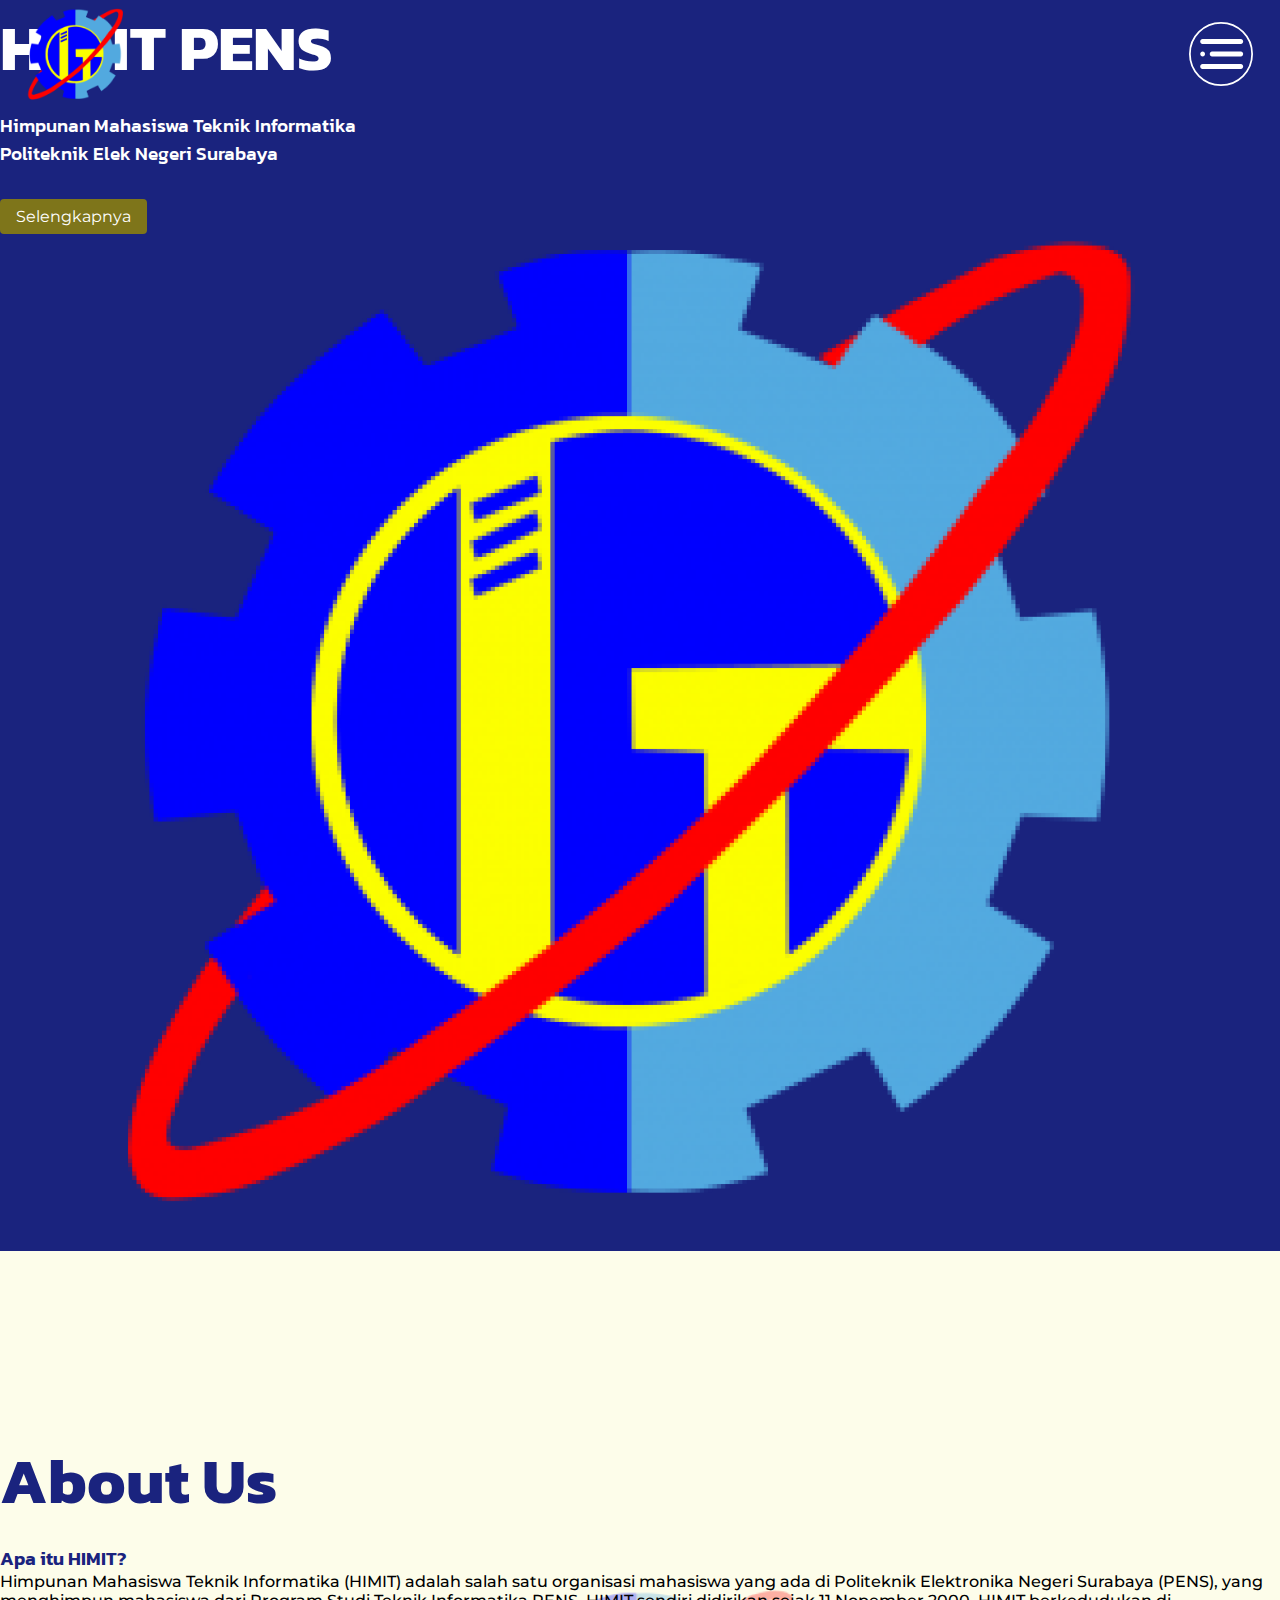
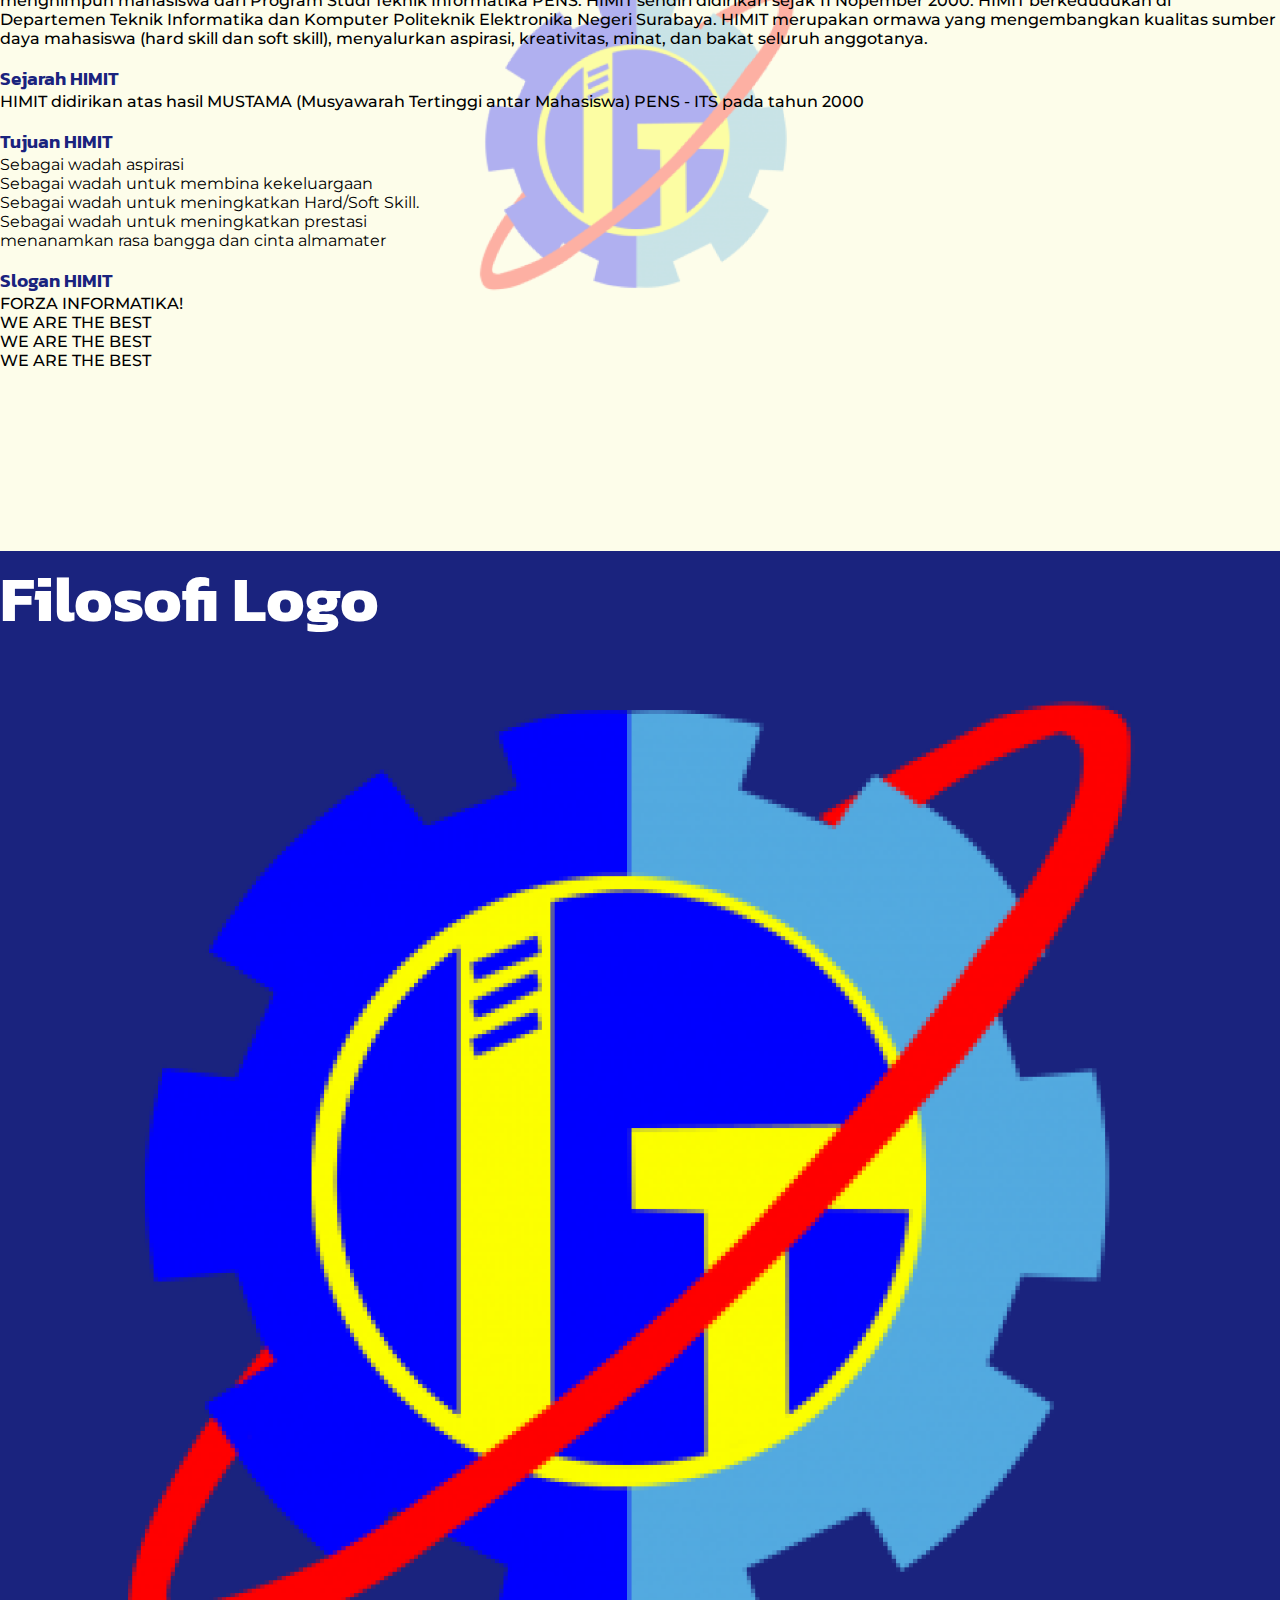
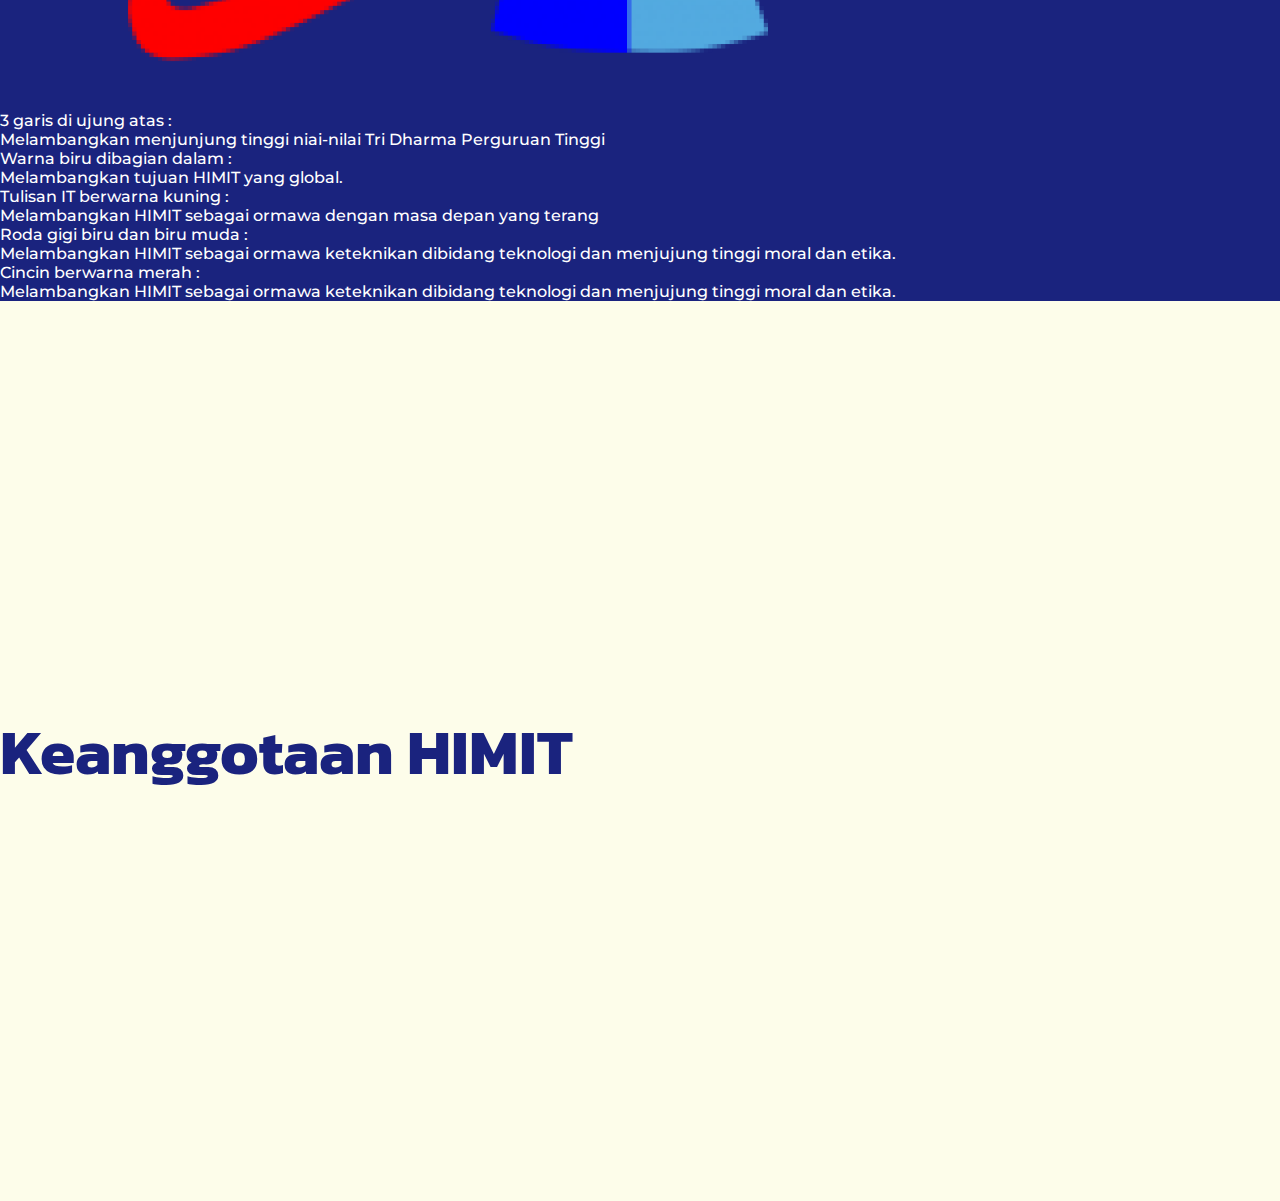
==== about.html @ 71589176 "Add About Page" ====
<!DOCTYPE html>
<html lang="en">
  <head>
    <meta charset="UTF-8" />
    <meta http-equiv="X-UA-Compatible" content="IE=edge" />
    <meta name="viewport" content="width=device-width, initial-scale=1.0" />
    <link
      href="https://cdn.jsdelivr.net/npm/bootstrap@5.1.3/dist/css/bootstrap.min.css"
      rel="stylesheet"
      integrity="sha384-1BmE4kWBq78iYhFldvKuhfTAU6auU8tT94WrHftjDbrCEXSU1oBoqyl2QvZ6jIW3"
      crossorigin="anonymous"
    />
    <link rel="stylesheet" href="./about.css" />
    <link rel="stylesheet" href="./navbar.css" />
    <!--Font-->
    <link rel="preconnect" href="https://fonts.googleapis.com" />
    <link rel="preconnect" href="https://fonts.gstatic.com" crossorigin />
    <link
      href="https://fonts.googleapis.com/css2?family=Kanit:wght@600;700&family=Montserrat:wght@400;700&display=swap"
      rel="stylesheet"
    />
    <title>Himit Web</title>
  </head>

  <body>
    <header>
      <img src="./assets/logohimit.png" alt="logo" />
      <button>
        <svg
          viewBox="0 0 473 473"
          fill="none"
          xmlns="http://www.w3.org/2000/svg"
        >
          <path
            d="M100.611 254.5C110.337 254.5 118.222 246.217 118.222 236C118.222 225.783 110.337 217.5 100.611 217.5C90.8848 217.5 83 225.783 83 236C83 246.217 90.8848 254.5 100.611 254.5Z"
            fill="white"
          />
          <path
            d="M383.446 217.5H170C160.857 217.5 153.445 225.286 153.445 234.89V237.11C153.445 246.714 160.857 254.5 170 254.5H383.446C392.589 254.5 400.001 246.714 400.001 237.11V234.89C400.001 225.286 392.589 217.5 383.446 217.5Z"
            fill="white"
          />
          <path
            d="M383.446 310H99.5544C90.4117 310 83 317.786 83 327.39V329.61C83 339.214 90.4117 347 99.5544 347H383.446C392.588 347 400 339.214 400 329.61V327.39C400 317.786 392.588 310 383.446 310Z"
            fill="white"
          />
          <path
            d="M383.446 125H99.5544C90.4117 125 83 132.786 83 142.39V144.61C83 154.214 90.4117 162 99.5544 162H383.446C392.588 162 400 154.214 400 144.61V142.39C400 132.786 392.588 125 383.446 125Z"
            fill="white"
          />
          <circle
            cx="236.5"
            cy="236.5"
            r="230"
            stroke="white"
            stroke-width="13"
          />
        </svg>
      </button>
    </header>

    <!-- Section 1 -->
    <div id="sec1" class="section">
      <div class="container">
        <div class="row">
          <div class="col-8">
            <h1>HIMIT PENS</h1>
            <h3>
              Himpunan Mahasiswa Teknik Informatika <br />Politeknik Elek Negeri
              Surabaya
            </h3>
            <button>Selengkapnya</button>
          </div>
          <div class="col-4">
            <img src="./assets/logohimit.png" alt="logo" />
          </div>
        </div>
      </div>
    </div>
    <!-- End Section 1  -->

    <!-- Section 2 -->
    <div id="sec2" class="section">
      <div class="container">
        <div class="row">
          <h1 class="text-center blue">About Us</h1>
        </div>
        <div class="row">
          <div class="col-8">
            <h3 class="blue">Apa itu HIMIT?</h3>
            <p>
              Himpunan Mahasiswa Teknik Informatika (HIMIT) adalah salah satu
              organisasi mahasiswa yang ada di Politeknik Elektronika Negeri
              Surabaya (PENS), yang menghimpun mahasiswa dari Program Studi
              Teknik Informatika PENS. HIMIT sendiri didirikan sejak 11 Nopember
              2000. HIMIT berkedudukan di Departemen Teknik Informatika dan
              Komputer Politeknik Elektronika Negeri Surabaya. HIMIT merupakan
              ormawa yang mengembangkan kualitas sumber daya mahasiswa (hard
              skill dan soft skill), menyalurkan aspirasi, kreativitas, minat,
              dan bakat seluruh anggotanya.
            </p>
          </div>
          <div class="col-4">
            <h3 class="blue">Sejarah HIMIT</h3>
            <p>
              HIMIT didirikan atas hasil MUSTAMA (Musyawarah Tertinggi antar
              Mahasiswa) PENS - ITS pada tahun 2000
            </p>
          </div>
        </div>
        <div class="row">
          <div class="col-8">
            <h3 class="blue">Tujuan HIMIT</h3>
            <ol>
              <li>Sebagai wadah aspirasi</li>
              <li>Sebagai wadah untuk membina kekeluargaan</li>
              <li>Sebagai wadah untuk meningkatkan Hard/Soft Skill.</li>
              <li>Sebagai wadah untuk meningkatkan prestasi</li>
              <li>menanamkan rasa bangga dan cinta almamater</li>
            </ol>
          </div>
          <div class="col-4">
            <h3 class="blue">Slogan HIMIT</h3>
            <p>
              FORZA INFORMATIKA!<br />WE ARE THE BEST<br />WE ARE THE BEST<br />WE
              ARE THE BEST
            </p>
          </div>
        </div>
      </div>
      <img src="./assets/logohimit.png" alt="logo" class="bg-logo" />
    </div>
    <!-- End Section 2  -->

    <!-- Section 3 -->
    <div id="sec3" class="section">
      <div class="container">
        <div class="row">
          <h1 class="text-center">Filosofi Logo</h1>
        </div>
        <div class="row">
          <div class="col-5">
            <img src="./assets/logohimit.png" alt="logo"  />

          </div>
          <div class="col-7">
            <p>
              3 garis di ujung atas : 
              <br>Melambangkan menjunjung tinggi niai-nilai Tri Dharma Perguruan Tinggi
            </p>
            <p>
              Warna biru dibagian dalam : 
              <br> Melambangkan tujuan HIMIT yang global. 
            </p>
            <p>
              Tulisan IT berwarna kuning :
              <br>Melambangkan HIMIT sebagai ormawa dengan masa depan yang terang
            </p>
            <p>
              Roda gigi biru dan biru muda :
              <br>Melambangkan HIMIT sebagai ormawa keteknikan dibidang teknologi dan menjujung 
              tinggi moral dan etika.
            </p>
            <p>
              Cincin berwarna merah :
              <br>Melambangkan HIMIT sebagai ormawa keteknikan dibidang teknologi dan menjujung tinggi 
              moral dan etika.
            </p>
          </div>
        </div>
      </div>
    </div>

    <!-- End Section 3  -->

    <!-- Section 4 -->
    <div id="sec4" class="section">
      <div class="container">
        <div class="row">
          <h1 class="text-center blue">Keanggotaan HIMIT</h1>
        </div>
        <!-- <div class="row">
            <img src="./assets/logohimit.png" alt="logo"  />

        </div> -->
    </div>

    <!-- Bootstrap JavaScript Bundle with Popper -->
    <script
      src="https://cdn.jsdelivr.net/npm/bootstrap@5.1.3/dist/js/bootstrap.bundle.min.js"
      integrity="sha384-ka7Sk0Gln4gmtz2MlQnikT1wXgYsOg+OMhuP+IlRH9sENBO0LRn5q+8nbTov4+1p"
      crossorigin="anonymous"
    ></script>
  </body>
</html>
---- about.css ----
/* Global Style */

.section {
  min-height: 100vh;
  width: 100vw;
  display: flex;
  position: relative;
}

h1 {
  font-weight: 700;
  font-size: 4rem;
  font-family: "Kanit";
}

h3 {
  line-height: unset;
  font-weight: 600;
  font-family: "Kanit";
}

p {
  font-weight: 500;
}

.blue {
  color: #1a237e;
}

/* Section 1 Style */

#sec1 {
  background-color: #1a237e;
  align-items: center;
  color: white;
}

#sec1 img {
  width: 100%;
}

#sec1 button {
  background-color: #7e751a;
  padding: 0.5rem 1rem;
  border-radius: 0.25rem;
}

#sec1 h3 {
  margin: 1rem 0 2rem;
  font-weight: 500;
}

/* Section 2 Style */
#sec2 {
  align-items: center;
}

#sec2 .bg-logo {
  position: absolute;
  z-index: -10;
  top: 55%;
  left: 50%;
  width: 25rem;
  opacity: 30%;
  transform: translate(-50%, -50%);
}

#sec2 h3 {
  margin-top: 1rem;
}

/* Section 3 style */
#sec3 {
  background-color: #1a237e;
  color: white;
  align-items: center;
}
#sec3 img {
  width: 100%;
}

#sec3 h1 {
  margin-bottom: 3rem;
}

/* Section 4 color */
#sec4 {
  align-items: center;
}
---- navbar.css ----
* {
  margin: 0;
  padding: 0;
  box-sizing: border-box;
}

body {
  position: relative;
  width: 100%;
  font-family: "Montserrat";
  color: #000000;
  background-color: #fdfdea;
}

header {
  display: flex;
  justify-content: space-between;
  position: fixed;
  width: 100%;
  top: 0;
  left: 0;
  padding: 0.5em 1.7em 0.5em 1em;
  align-items: center;
  z-index: 10;
}

header img {
  height: 6rem;
  width: auto;
}

header button {
  background-color: transparent;
  border: none;
  outline: none;
}

header button svg {
  height: 4rem;
  width: auto;
  position: relative;
}

button {
  all: unset;
}
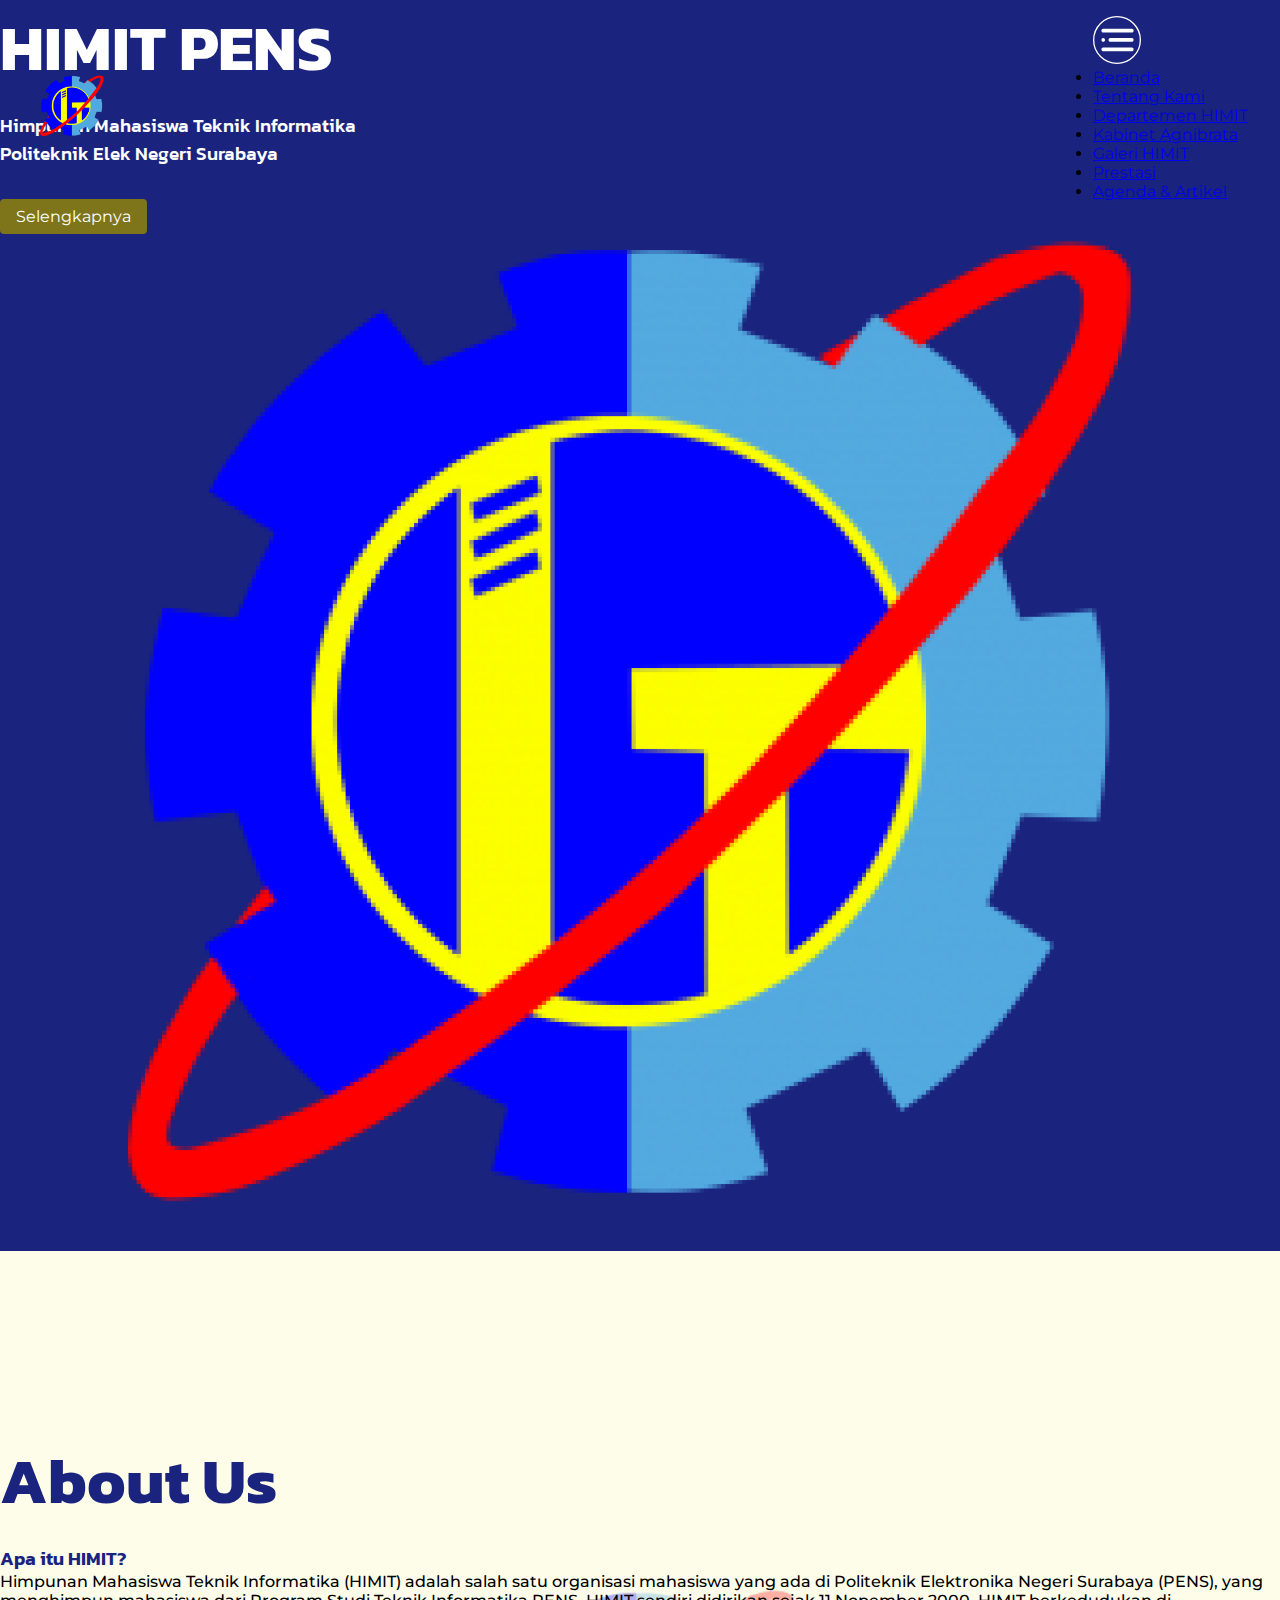
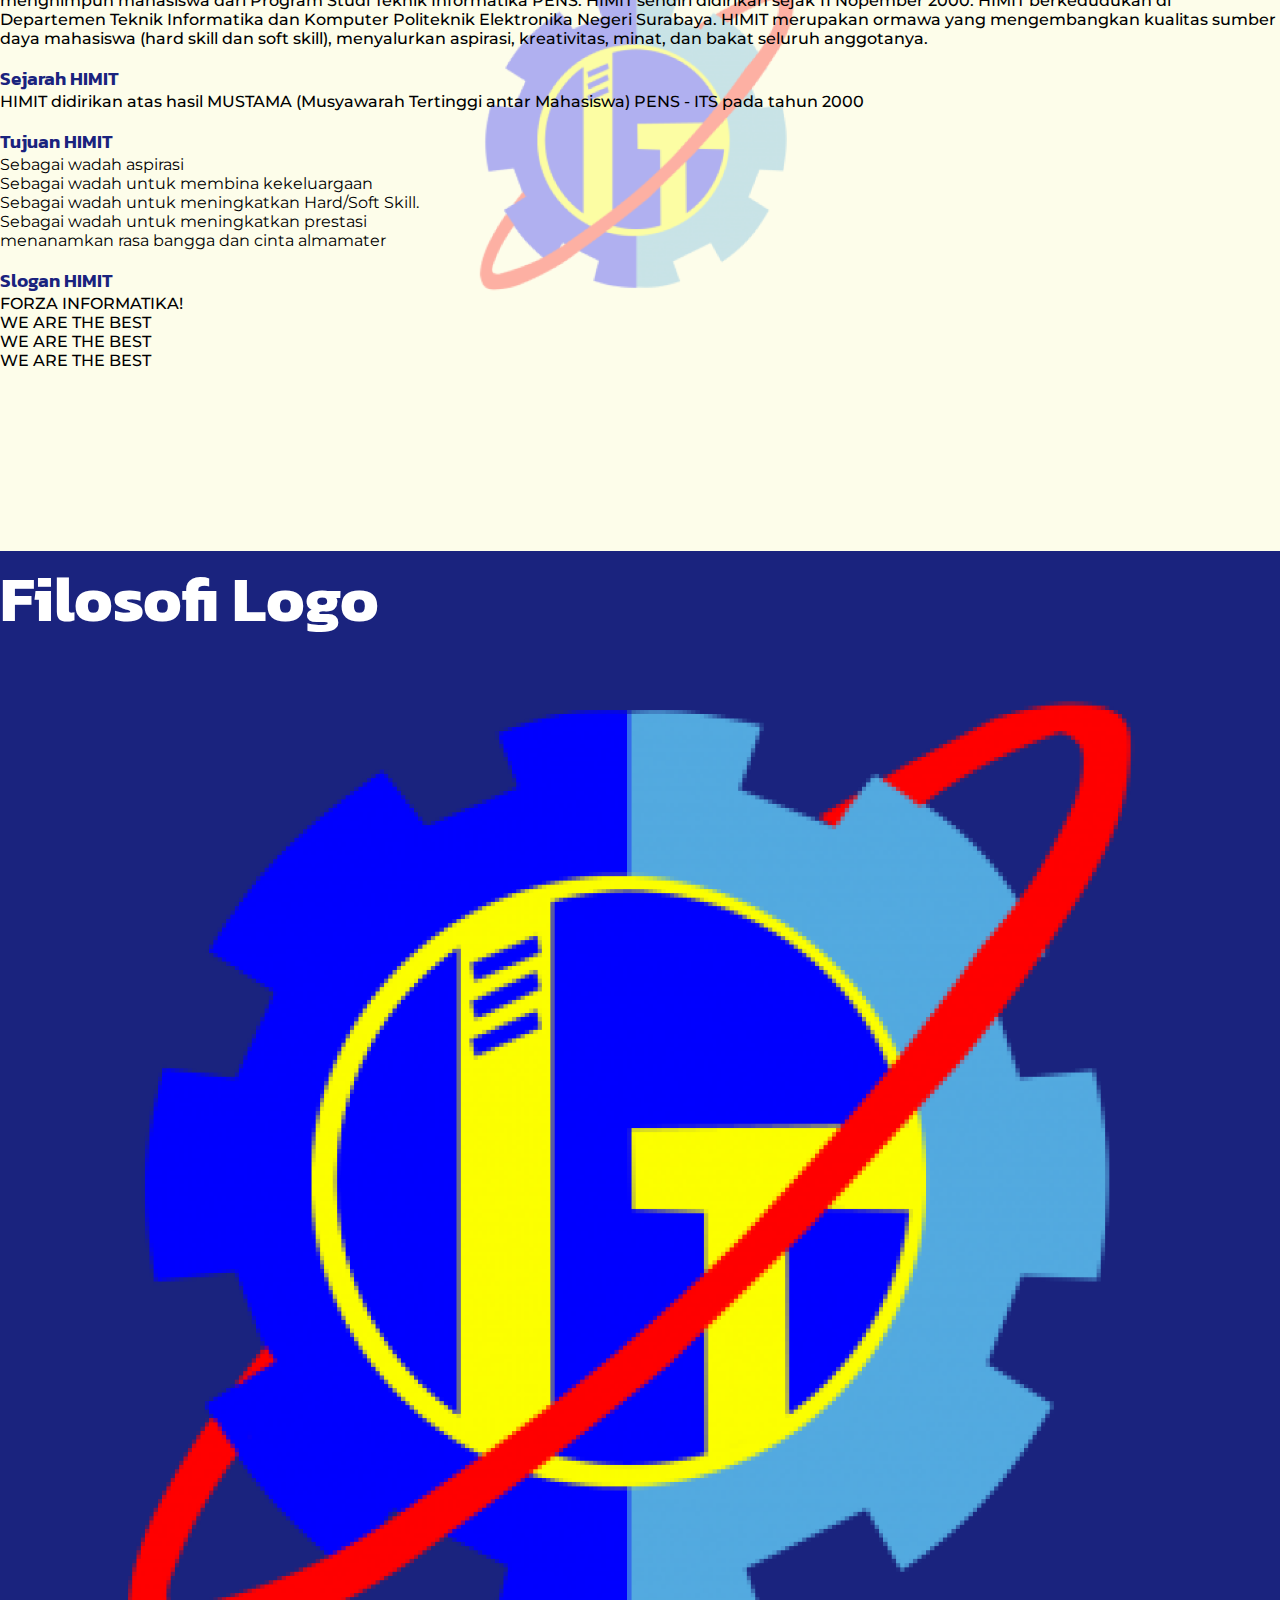
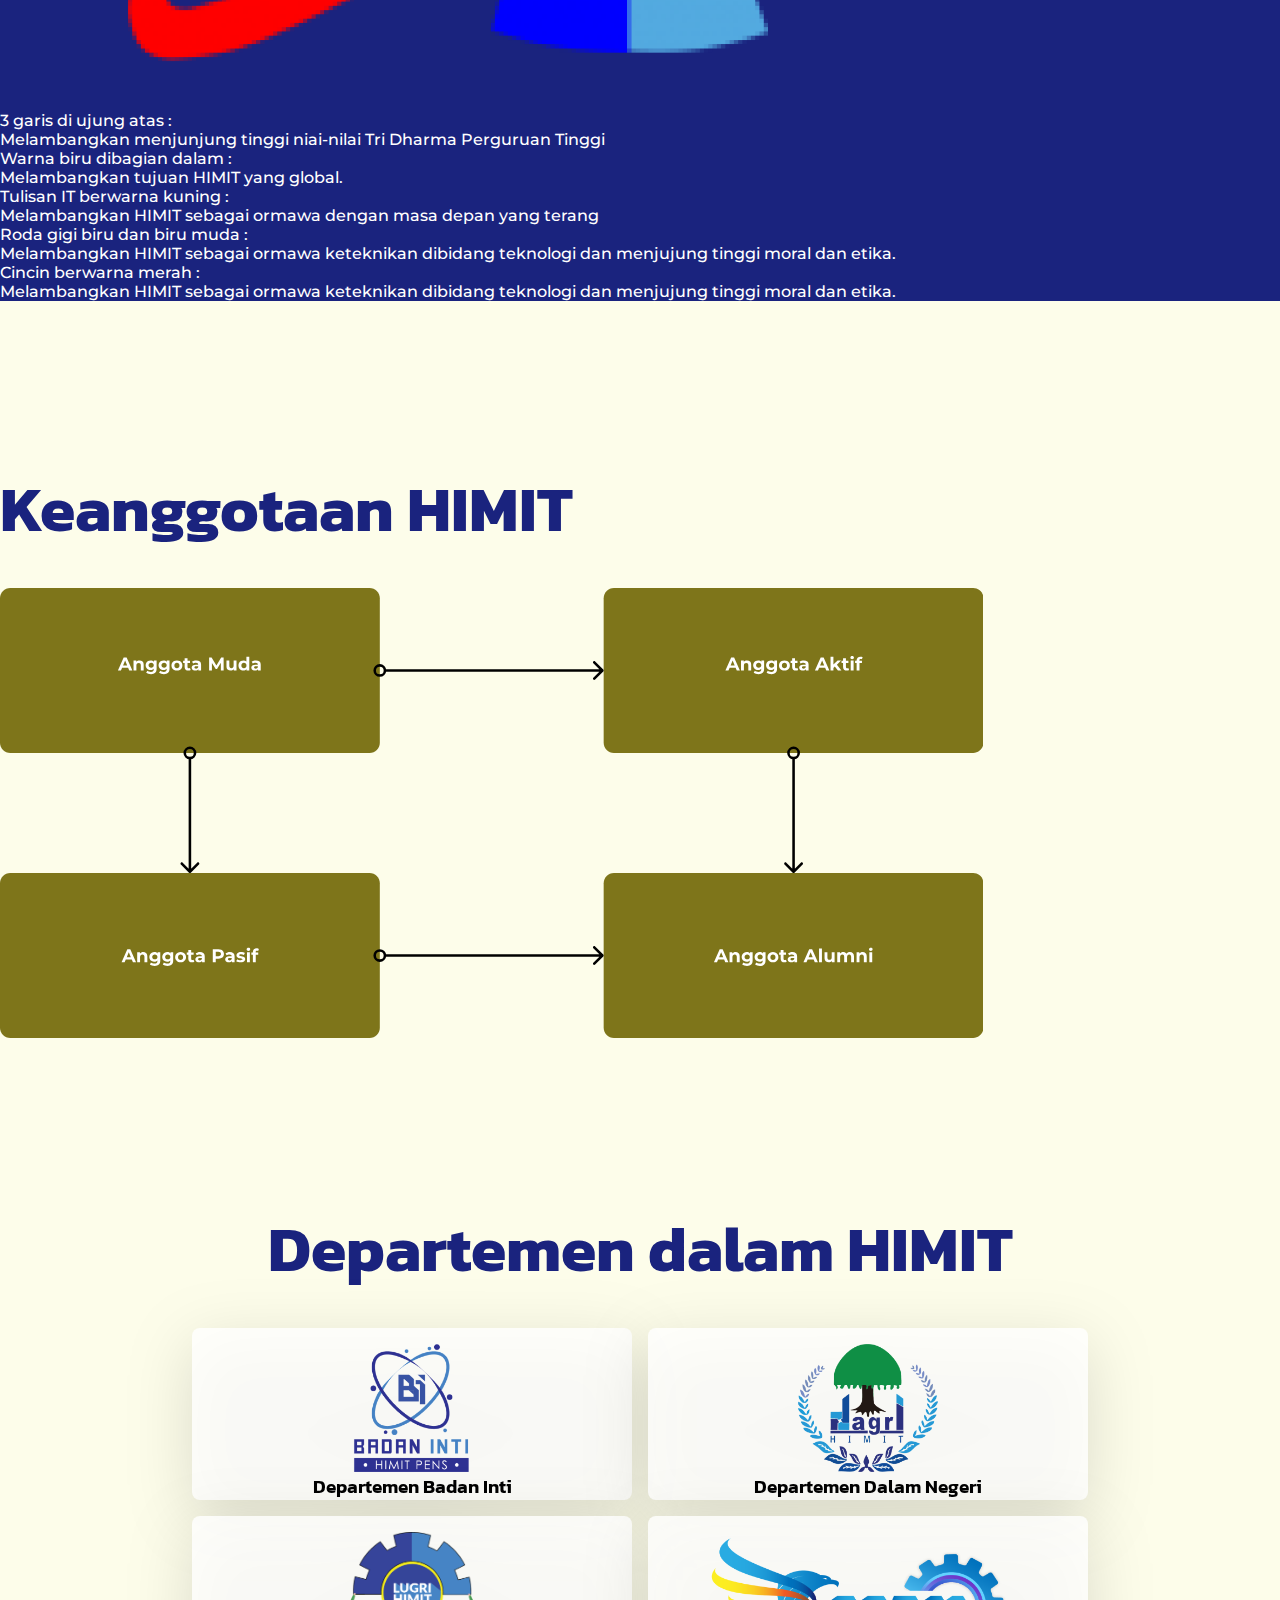
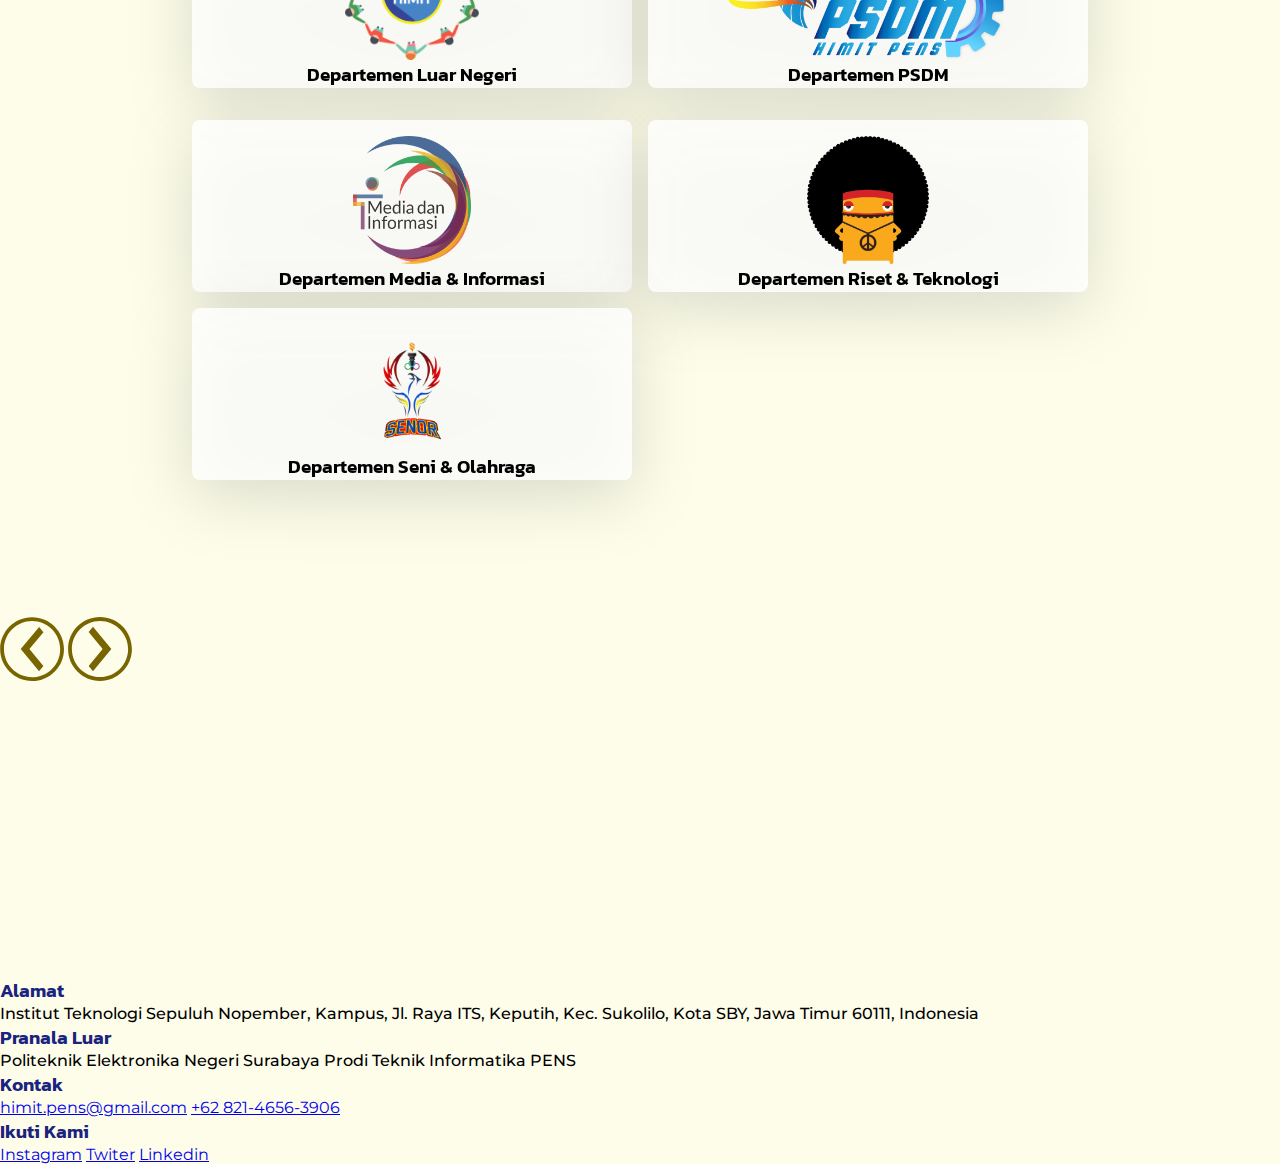
==== commit 42a8d15a: "Update Nav and Footer" ====
--- a/about.html
+++ b/about.html
@@ -1,194 +1,349 @@
 <!DOCTYPE html>
 <html lang="en">
-  <head>
-    <meta charset="UTF-8" />
-    <meta http-equiv="X-UA-Compatible" content="IE=edge" />
-    <meta name="viewport" content="width=device-width, initial-scale=1.0" />
-    <link
-      href="https://cdn.jsdelivr.net/npm/bootstrap@5.1.3/dist/css/bootstrap.min.css"
-      rel="stylesheet"
-      integrity="sha384-1BmE4kWBq78iYhFldvKuhfTAU6auU8tT94WrHftjDbrCEXSU1oBoqyl2QvZ6jIW3"
-      crossorigin="anonymous"
-    />
-    <link rel="stylesheet" href="./about.css" />
-    <link rel="stylesheet" href="./navbar.css" />
-    <!--Font-->
-    <link rel="preconnect" href="https://fonts.googleapis.com" />
-    <link rel="preconnect" href="https://fonts.gstatic.com" crossorigin />
-    <link
-      href="https://fonts.googleapis.com/css2?family=Kanit:wght@600;700&family=Montserrat:wght@400;700&display=swap"
-      rel="stylesheet"
-    />
-    <title>Himit Web</title>
-  </head>
-
-  <body>
-    <header>
+
+<head>
+  <meta charset="UTF-8" />
+  <meta http-equiv="X-UA-Compatible" content="IE=edge" />
+  <meta name="viewport" content="width=device-width, initial-scale=1.0" />
+  <link href="https://cdn.jsdelivr.net/npm/bootstrap@5.1.3/dist/css/bootstrap.min.css" rel="stylesheet"
+    integrity="sha384-1BmE4kWBq78iYhFldvKuhfTAU6auU8tT94WrHftjDbrCEXSU1oBoqyl2QvZ6jIW3" crossorigin="anonymous" />
+  <link rel="stylesheet" href="./about.css" />
+  <link rel="stylesheet" href="./navbar.css" />
+  <!--Font-->
+  <link rel="preconnect" href="https://fonts.googleapis.com" />
+  <link rel="preconnect" href="https://fonts.gstatic.com" crossorigin />
+  <link href="https://fonts.googleapis.com/css2?family=Kanit:wght@600;700&family=Montserrat:wght@400;700&display=swap"
+    rel="stylesheet" />
+  <title>Himit Web</title>
+</head>
+
+<body>
+  <header>
+    <a href="./index.html">
       <img src="./assets/logohimit.png" alt="logo" />
-      <button>
-        <svg
-          viewBox="0 0 473 473"
-          fill="none"
-          xmlns="http://www.w3.org/2000/svg"
-        >
+    </a>
+    <div class="dropdown">
+      <button type="button" id="dropdownMenuButton1" data-bs-toggle="dropdown" aria-expanded="false">
+        <svg viewBox="0 0 473 473" fill="none" xmlns="http://www.w3.org/2000/svg">
           <path
             d="M100.611 254.5C110.337 254.5 118.222 246.217 118.222 236C118.222 225.783 110.337 217.5 100.611 217.5C90.8848 217.5 83 225.783 83 236C83 246.217 90.8848 254.5 100.611 254.5Z"
-            fill="white"
-          />
+            fill="white" />
           <path
             d="M383.446 217.5H170C160.857 217.5 153.445 225.286 153.445 234.89V237.11C153.445 246.714 160.857 254.5 170 254.5H383.446C392.589 254.5 400.001 246.714 400.001 237.11V234.89C400.001 225.286 392.589 217.5 383.446 217.5Z"
-            fill="white"
-          />
+            fill="white" />
           <path
             d="M383.446 310H99.5544C90.4117 310 83 317.786 83 327.39V329.61C83 339.214 90.4117 347 99.5544 347H383.446C392.588 347 400 339.214 400 329.61V327.39C400 317.786 392.588 310 383.446 310Z"
-            fill="white"
-          />
+            fill="white" />
           <path
             d="M383.446 125H99.5544C90.4117 125 83 132.786 83 142.39V144.61C83 154.214 90.4117 162 99.5544 162H383.446C392.588 162 400 154.214 400 144.61V142.39C400 132.786 392.588 125 383.446 125Z"
-            fill="white"
-          />
-          <circle
-            cx="236.5"
-            cy="236.5"
-            r="230"
-            stroke="white"
-            stroke-width="13"
-          />
+            fill="white" />
+          <circle cx="236.5" cy="236.5" r="230" stroke="white" stroke-width="13" />
         </svg>
       </button>
-    </header>
-
-    <!-- Section 1 -->
-    <div id="sec1" class="section">
-      <div class="container">
+      <ul class="dropdown-menu" aria-labelledby="dropdownMenuButton1">
+        <li><a class="dropdown-item" href="./index.html">Beranda</a></li>
+        <li><a class="dropdown-item" href="./about.html">Tentang Kami</a></li>
+        <li><a class="dropdown-item" href="#">Departemen HIMIT</a></li>
+        <li><a class="dropdown-item" href="#">Kabinet Agnibrata</a></li>
+        <li><a class="dropdown-item" href="#">Galeri HIMIT</a></li>
+        <li><a class="dropdown-item" href="#">Prestasi</a></li>
+        <li><a class="dropdown-item" href="#">Agenda & Artikel</a></li>
+      </ul>
+    </div>
+  </header>
+
+  <!-- Section 1 -->
+  <div id="sec1" class="section">
+    <div class="container">
+      <div class="row">
+        <div class="col-8">
+          <h1>HIMIT PENS</h1>
+          <h3>
+            Himpunan Mahasiswa Teknik Informatika <br />Politeknik Elek Negeri
+            Surabaya
+          </h3>
+          <button>Selengkapnya</button>
+        </div>
+        <div class="col-4">
+          <img src="./assets/logohimit.png" alt="logo" />
+        </div>
+      </div>
+    </div>
+  </div>
+  <!-- End Section 1  -->
+
+  <!-- Section 2 -->
+  <div id="sec2" class="section">
+    <div class="container">
+      <div class="row">
+        <h1 class="text-center blue">About Us</h1>
+      </div>
+      <div class="row">
+        <div class="col-8">
+          <h3 class="blue">Apa itu HIMIT?</h3>
+          <p>
+            Himpunan Mahasiswa Teknik Informatika (HIMIT) adalah salah satu
+            organisasi mahasiswa yang ada di Politeknik Elektronika Negeri
+            Surabaya (PENS), yang menghimpun mahasiswa dari Program Studi
+            Teknik Informatika PENS. HIMIT sendiri didirikan sejak 11 Nopember
+            2000. HIMIT berkedudukan di Departemen Teknik Informatika dan
+            Komputer Politeknik Elektronika Negeri Surabaya. HIMIT merupakan
+            ormawa yang mengembangkan kualitas sumber daya mahasiswa (hard
+            skill dan soft skill), menyalurkan aspirasi, kreativitas, minat,
+            dan bakat seluruh anggotanya.
+          </p>
+        </div>
+        <div class="col-4">
+          <h3 class="blue">Sejarah HIMIT</h3>
+          <p>
+            HIMIT didirikan atas hasil MUSTAMA (Musyawarah Tertinggi antar
+            Mahasiswa) PENS - ITS pada tahun 2000
+          </p>
+        </div>
+      </div>
+      <div class="row">
+        <div class="col-8">
+          <h3 class="blue">Tujuan HIMIT</h3>
+          <ol>
+            <li>Sebagai wadah aspirasi</li>
+            <li>Sebagai wadah untuk membina kekeluargaan</li>
+            <li>Sebagai wadah untuk meningkatkan Hard/Soft Skill.</li>
+            <li>Sebagai wadah untuk meningkatkan prestasi</li>
+            <li>menanamkan rasa bangga dan cinta almamater</li>
+          </ol>
+        </div>
+        <div class="col-4">
+          <h3 class="blue">Slogan HIMIT</h3>
+          <p>
+            FORZA INFORMATIKA!<br />WE ARE THE BEST<br />WE ARE THE BEST<br />WE
+            ARE THE BEST
+          </p>
+        </div>
+      </div>
+    </div>
+    <img src="./assets/logohimit.png" alt="logo" class="bg-logo" />
+  </div>
+  <!-- End Section 2  -->
+
+  <!-- Section 3 -->
+  <div id="sec3" class="section">
+    <div class="container">
+      <div class="row">
+        <h1 class="text-center">Filosofi Logo</h1>
+      </div>
+      <div class="row">
+        <div class="col-5">
+          <img src="./assets/logohimit.png" alt="logo" />
+
+        </div>
+        <div class="col-7">
+          <p>
+            3 garis di ujung atas :
+            <br>Melambangkan menjunjung tinggi niai-nilai Tri Dharma Perguruan Tinggi
+          </p>
+          <p>
+            Warna biru dibagian dalam :
+            <br> Melambangkan tujuan HIMIT yang global.
+          </p>
+          <p>
+            Tulisan IT berwarna kuning :
+            <br>Melambangkan HIMIT sebagai ormawa dengan masa depan yang terang
+          </p>
+          <p>
+            Roda gigi biru dan biru muda :
+            <br>Melambangkan HIMIT sebagai ormawa keteknikan dibidang teknologi dan menjujung
+            tinggi moral dan etika.
+          </p>
+          <p>
+            Cincin berwarna merah :
+            <br>Melambangkan HIMIT sebagai ormawa keteknikan dibidang teknologi dan menjujung tinggi
+            moral dan etika.
+          </p>
+        </div>
+      </div>
+    </div>
+  </div>
+
+  <!-- End Section 3  -->
+
+  <!-- Section 4 -->
+  <div id="sec4" class="section">
+    <div class="container">
+      <div class="row">
+        <h1 class="text-center blue">Keanggotaan HIMIT</h1>
+      </div>
+      <div class="row">
+        <svg viewBox="0 0 3840 1757" fill="none" xmlns="http://www.w3.org/2000/svg">
+          <path
+            d="M0 40C0 17.9086 17.9086 0 40 0H1443C1465.09 0 1483 17.9086 1483 40V604C1483 626.091 1465.09 644 1443 644H40C17.9086 644 0 626.091 0 604V40Z"
+            fill="#7E751A" />
+          <path
+            d="M2357 40C2357 17.9086 2374.91 0 2397 0H3800C3822.09 0 3840 17.9086 3840 40V604C3840 626.091 3822.09 644 3800 644H2397C2374.91 644 2357 626.091 2357 604V40Z"
+            fill="#7E751A" />
+          <path
+            d="M2357 1153C2357 1130.91 2374.91 1113 2397 1113H3800C3822.09 1113 3840 1130.91 3840 1153V1717C3840 1739.09 3822.09 1757 3800 1757H2397C2374.91 1757 2357 1739.09 2357 1717V1153Z"
+            fill="#7E751A" />
+          <path
+            d="M0 1153C0 1130.91 17.9086 1113 40 1113H1443C1465.09 1113 1483 1130.91 1483 1153V1717C1483 1739.09 1465.09 1757 1443 1757H40C17.9086 1757 0 1739.09 0 1717V1153Z"
+            fill="#7E751A" />
+          <path
+            d="M500.199 311.2H476.799L472.335 322H460.383L482.847 271.6H494.367L516.903 322H504.663L500.199 311.2ZM496.527 302.344L488.535 283.048L480.543 302.344H496.527ZM544.884 282.688C549.684 282.688 553.548 284.128 556.476 287.008C559.452 289.888 560.94 294.16 560.94 299.824V322H549.708V301.552C549.708 298.48 549.036 296.2 547.692 294.712C546.348 293.176 544.404 292.408 541.86 292.408C539.028 292.408 536.772 293.296 535.092 295.072C533.412 296.8 532.572 299.392 532.572 302.848V322H521.34V283.264H532.068V287.8C533.556 286.168 535.404 284.92 537.612 284.056C539.82 283.144 542.244 282.688 544.884 282.688ZM611.503 283.264V315.52C611.503 322.624 609.655 327.904 605.959 331.36C602.263 334.816 596.863 336.544 589.759 336.544C586.015 336.544 582.463 336.088 579.103 335.176C575.743 334.264 572.959 332.944 570.751 331.216L575.215 323.152C576.847 324.496 578.911 325.552 581.407 326.32C583.903 327.136 586.399 327.544 588.895 327.544C592.783 327.544 595.639 326.656 597.463 324.88C599.335 323.152 600.271 320.512 600.271 316.96V315.304C597.343 318.52 593.263 320.128 588.031 320.128C584.479 320.128 581.215 319.36 578.239 317.824C575.311 316.24 572.983 314.032 571.255 311.2C569.527 308.368 568.663 305.104 568.663 301.408C568.663 297.712 569.527 294.448 571.255 291.616C572.983 288.784 575.311 286.6 578.239 285.064C581.215 283.48 584.479 282.688 588.031 282.688C593.647 282.688 597.919 284.536 600.847 288.232V283.264H611.503ZM590.263 310.912C593.239 310.912 595.663 310.048 597.535 308.32C599.455 306.544 600.415 304.24 600.415 301.408C600.415 298.576 599.455 296.296 597.535 294.568C595.663 292.792 593.239 291.904 590.263 291.904C587.287 291.904 584.839 292.792 582.919 294.568C580.999 296.296 580.039 298.576 580.039 301.408C580.039 304.24 580.999 306.544 582.919 308.32C584.839 310.048 587.287 310.912 590.263 310.912ZM661.917 283.264V315.52C661.917 322.624 660.069 327.904 656.373 331.36C652.677 334.816 647.277 336.544 640.173 336.544C636.429 336.544 632.877 336.088 629.517 335.176C626.157 334.264 623.373 332.944 621.165 331.216L625.629 323.152C627.261 324.496 629.325 325.552 631.821 326.32C634.317 327.136 636.813 327.544 639.309 327.544C643.197 327.544 646.053 326.656 647.877 324.88C649.749 323.152 650.685 320.512 650.685 316.96V315.304C647.757 318.52 643.677 320.128 638.445 320.128C634.893 320.128 631.629 319.36 628.653 317.824C625.725 316.24 623.397 314.032 621.669 311.2C619.941 308.368 619.077 305.104 619.077 301.408C619.077 297.712 619.941 294.448 621.669 291.616C623.397 288.784 625.725 286.6 628.653 285.064C631.629 283.48 634.893 282.688 638.445 282.688C644.061 282.688 648.333 284.536 651.261 288.232V283.264H661.917ZM640.677 310.912C643.653 310.912 646.077 310.048 647.949 308.32C649.869 306.544 650.829 304.24 650.829 301.408C650.829 298.576 649.869 296.296 647.949 294.568C646.077 292.792 643.653 291.904 640.677 291.904C637.701 291.904 635.253 292.792 633.333 294.568C631.413 296.296 630.453 298.576 630.453 301.408C630.453 304.24 631.413 306.544 633.333 308.32C635.253 310.048 637.701 310.912 640.677 310.912ZM690.804 322.576C686.724 322.576 683.052 321.736 679.788 320.056C676.572 318.328 674.052 315.952 672.228 312.928C670.404 309.904 669.492 306.472 669.492 302.632C669.492 298.792 670.404 295.36 672.228 292.336C674.052 289.312 676.572 286.96 679.788 285.28C683.052 283.552 686.724 282.688 690.804 282.688C694.884 282.688 698.532 283.552 701.748 285.28C704.964 286.96 707.484 289.312 709.308 292.336C711.132 295.36 712.044 298.792 712.044 302.632C712.044 306.472 711.132 309.904 709.308 312.928C707.484 315.952 704.964 318.328 701.748 320.056C698.532 321.736 694.884 322.576 690.804 322.576ZM690.804 313.36C693.684 313.36 696.036 312.4 697.86 310.48C699.732 308.512 700.668 305.896 700.668 302.632C700.668 299.368 699.732 296.776 697.86 294.856C696.036 292.888 693.684 291.904 690.804 291.904C687.924 291.904 685.548 292.888 683.676 294.856C681.804 296.776 680.868 299.368 680.868 302.632C680.868 305.896 681.804 308.512 683.676 310.48C685.548 312.4 687.924 313.36 690.804 313.36ZM744.535 320.128C743.431 320.944 742.063 321.568 740.431 322C738.847 322.384 737.167 322.576 735.391 322.576C730.783 322.576 727.207 321.4 724.663 319.048C722.167 316.696 720.919 313.24 720.919 308.68V292.768H714.943V284.128H720.919V274.696H732.151V284.128H741.799V292.768H732.151V308.536C732.151 310.168 732.559 311.44 733.375 312.352C734.239 313.216 735.439 313.648 736.975 313.648C738.751 313.648 740.263 313.168 741.511 312.208L744.535 320.128ZM766.464 282.688C772.464 282.688 777.072 284.128 780.288 287.008C783.504 289.84 785.112 294.136 785.112 299.896V322H774.6V317.176C772.488 320.776 768.552 322.576 762.792 322.576C759.816 322.576 757.224 322.072 755.016 321.064C752.856 320.056 751.2 318.664 750.048 316.888C748.896 315.112 748.32 313.096 748.32 310.84C748.32 307.24 749.664 304.408 752.352 302.344C755.088 300.28 759.288 299.248 764.952 299.248H773.88C773.88 296.8 773.136 294.928 771.648 293.632C770.16 292.288 767.928 291.616 764.952 291.616C762.888 291.616 760.848 291.952 758.832 292.624C756.864 293.248 755.184 294.112 753.792 295.216L749.76 287.368C751.872 285.88 754.392 284.728 757.32 283.912C760.296 283.096 763.344 282.688 766.464 282.688ZM765.6 315.016C767.52 315.016 769.224 314.584 770.712 313.72C772.2 312.808 773.256 311.488 773.88 309.76V305.8H766.176C761.568 305.8 759.264 307.312 759.264 310.336C759.264 311.776 759.816 312.928 760.92 313.792C762.072 314.608 763.632 315.016 765.6 315.016ZM862.324 322L862.252 291.76L847.42 316.672H842.164L827.404 292.408V322H816.46V271.6H826.108L844.972 302.92L863.548 271.6H873.124L873.268 322H862.324ZM923.458 283.264V322H912.802V317.392C911.314 319.072 909.538 320.368 907.474 321.28C905.41 322.144 903.178 322.576 900.778 322.576C895.69 322.576 891.658 321.112 888.682 318.184C885.706 315.256 884.218 310.912 884.218 305.152V283.264H895.45V303.496C895.45 309.736 898.066 312.856 903.298 312.856C905.986 312.856 908.146 311.992 909.778 310.264C911.41 308.488 912.226 305.872 912.226 302.416V283.264H923.458ZM973.32 268.576V322H962.592V317.536C959.808 320.896 955.776 322.576 950.496 322.576C946.848 322.576 943.536 321.76 940.56 320.128C937.632 318.496 935.328 316.168 933.648 313.144C931.968 310.12 931.128 306.616 931.128 302.632C931.128 298.648 931.968 295.144 933.648 292.12C935.328 289.096 937.632 286.768 940.56 285.136C943.536 283.504 946.848 282.688 950.496 282.688C955.44 282.688 959.304 284.248 962.088 287.368V268.576H973.32ZM952.44 313.36C955.272 313.36 957.624 312.4 959.496 310.48C961.368 308.512 962.304 305.896 962.304 302.632C962.304 299.368 961.368 296.776 959.496 294.856C957.624 292.888 955.272 291.904 952.44 291.904C949.56 291.904 947.184 292.888 945.312 294.856C943.44 296.776 942.504 299.368 942.504 302.632C942.504 305.896 943.44 308.512 945.312 310.48C947.184 312.4 949.56 313.36 952.44 313.36ZM999.339 282.688C1005.34 282.688 1009.95 284.128 1013.16 287.008C1016.38 289.84 1017.99 294.136 1017.99 299.896V322H1007.48V317.176C1005.36 320.776 1001.43 322.576 995.667 322.576C992.691 322.576 990.099 322.072 987.891 321.064C985.731 320.056 984.075 318.664 982.923 316.888C981.771 315.112 981.195 313.096 981.195 310.84C981.195 307.24 982.539 304.408 985.227 302.344C987.963 300.28 992.163 299.248 997.827 299.248H1006.76C1006.76 296.8 1006.01 294.928 1004.52 293.632C1003.04 292.288 1000.8 291.616 997.827 291.616C995.763 291.616 993.723 291.952 991.707 292.624C989.739 293.248 988.059 294.112 986.667 295.216L982.635 287.368C984.747 285.88 987.267 284.728 990.195 283.912C993.171 283.096 996.219 282.688 999.339 282.688ZM998.475 315.016C1000.4 315.016 1002.1 314.584 1003.59 313.72C1005.08 312.808 1006.13 311.488 1006.76 309.76V305.8H999.051C994.443 305.8 992.139 307.312 992.139 310.336C992.139 311.776 992.691 312.928 993.795 313.792C994.947 314.608 996.507 315.016 998.475 315.016Z"
+            fill="white" />
+          <path
+            d="M2872.22 311.2H2848.82L2844.35 322H2832.4L2854.87 271.6H2866.39L2888.92 322H2876.68L2872.22 311.2ZM2868.55 302.344L2860.55 283.048L2852.56 302.344H2868.55ZM2916.9 282.688C2921.7 282.688 2925.57 284.128 2928.5 287.008C2931.47 289.888 2932.96 294.16 2932.96 299.824V322H2921.73V301.552C2921.73 298.48 2921.06 296.2 2919.71 294.712C2918.37 293.176 2916.42 292.408 2913.88 292.408C2911.05 292.408 2908.79 293.296 2907.11 295.072C2905.43 296.8 2904.59 299.392 2904.59 302.848V322H2893.36V283.264H2904.09V287.8C2905.58 286.168 2907.42 284.92 2909.63 284.056C2911.84 283.144 2914.26 282.688 2916.9 282.688ZM2983.52 283.264V315.52C2983.52 322.624 2981.67 327.904 2977.98 331.36C2974.28 334.816 2968.88 336.544 2961.78 336.544C2958.03 336.544 2954.48 336.088 2951.12 335.176C2947.76 334.264 2944.98 332.944 2942.77 331.216L2947.23 323.152C2948.87 324.496 2950.93 325.552 2953.43 326.32C2955.92 327.136 2958.42 327.544 2960.91 327.544C2964.8 327.544 2967.66 326.656 2969.48 324.88C2971.35 323.152 2972.29 320.512 2972.29 316.96V315.304C2969.36 318.52 2965.28 320.128 2960.05 320.128C2956.5 320.128 2953.23 319.36 2950.26 317.824C2947.33 316.24 2945 314.032 2943.27 311.2C2941.55 308.368 2940.68 305.104 2940.68 301.408C2940.68 297.712 2941.55 294.448 2943.27 291.616C2945 288.784 2947.33 286.6 2950.26 285.064C2953.23 283.48 2956.5 282.688 2960.05 282.688C2965.67 282.688 2969.94 284.536 2972.87 288.232V283.264H2983.52ZM2962.28 310.912C2965.26 310.912 2967.68 310.048 2969.55 308.32C2971.47 306.544 2972.43 304.24 2972.43 301.408C2972.43 298.576 2971.47 296.296 2969.55 294.568C2967.68 292.792 2965.26 291.904 2962.28 291.904C2959.31 291.904 2956.86 292.792 2954.94 294.568C2953.02 296.296 2952.06 298.576 2952.06 301.408C2952.06 304.24 2953.02 306.544 2954.94 308.32C2956.86 310.048 2959.31 310.912 2962.28 310.912ZM3033.94 283.264V315.52C3033.94 322.624 3032.09 327.904 3028.39 331.36C3024.7 334.816 3019.3 336.544 3012.19 336.544C3008.45 336.544 3004.9 336.088 3001.54 335.176C2998.18 334.264 2995.39 332.944 2993.18 331.216L2997.65 323.152C2999.28 324.496 3001.34 325.552 3003.84 326.32C3006.34 327.136 3008.83 327.544 3011.33 327.544C3015.22 327.544 3018.07 326.656 3019.9 324.88C3021.77 323.152 3022.7 320.512 3022.7 316.96V315.304C3019.78 318.52 3015.7 320.128 3010.46 320.128C3006.91 320.128 3003.65 319.36 3000.67 317.824C2997.74 316.24 2995.42 314.032 2993.69 311.2C2991.96 308.368 2991.1 305.104 2991.1 301.408C2991.1 297.712 2991.96 294.448 2993.69 291.616C2995.42 288.784 2997.74 286.6 3000.67 285.064C3003.65 283.48 3006.91 282.688 3010.46 282.688C3016.08 282.688 3020.35 284.536 3023.28 288.232V283.264H3033.94ZM3012.7 310.912C3015.67 310.912 3018.1 310.048 3019.97 308.32C3021.89 306.544 3022.85 304.24 3022.85 301.408C3022.85 298.576 3021.89 296.296 3019.97 294.568C3018.1 292.792 3015.67 291.904 3012.7 291.904C3009.72 291.904 3007.27 292.792 3005.35 294.568C3003.43 296.296 3002.47 298.576 3002.47 301.408C3002.47 304.24 3003.43 306.544 3005.35 308.32C3007.27 310.048 3009.72 310.912 3012.7 310.912ZM3062.82 322.576C3058.74 322.576 3055.07 321.736 3051.81 320.056C3048.59 318.328 3046.07 315.952 3044.25 312.928C3042.42 309.904 3041.51 306.472 3041.51 302.632C3041.51 298.792 3042.42 295.36 3044.25 292.336C3046.07 289.312 3048.59 286.96 3051.81 285.28C3055.07 283.552 3058.74 282.688 3062.82 282.688C3066.9 282.688 3070.55 283.552 3073.77 285.28C3076.98 286.96 3079.5 289.312 3081.33 292.336C3083.15 295.36 3084.06 298.792 3084.06 302.632C3084.06 306.472 3083.15 309.904 3081.33 312.928C3079.5 315.952 3076.98 318.328 3073.77 320.056C3070.55 321.736 3066.9 322.576 3062.82 322.576ZM3062.82 313.36C3065.7 313.36 3068.06 312.4 3069.88 310.48C3071.75 308.512 3072.69 305.896 3072.69 302.632C3072.69 299.368 3071.75 296.776 3069.88 294.856C3068.06 292.888 3065.7 291.904 3062.82 291.904C3059.94 291.904 3057.57 292.888 3055.7 294.856C3053.82 296.776 3052.89 299.368 3052.89 302.632C3052.89 305.896 3053.82 308.512 3055.7 310.48C3057.57 312.4 3059.94 313.36 3062.82 313.36ZM3116.55 320.128C3115.45 320.944 3114.08 321.568 3112.45 322C3110.87 322.384 3109.19 322.576 3107.41 322.576C3102.8 322.576 3099.23 321.4 3096.68 319.048C3094.19 316.696 3092.94 313.24 3092.94 308.68V292.768H3086.96V284.128H3092.94V274.696H3104.17V284.128H3113.82V292.768H3104.17V308.536C3104.17 310.168 3104.58 311.44 3105.39 312.352C3106.26 313.216 3107.46 313.648 3108.99 313.648C3110.77 313.648 3112.28 313.168 3113.53 312.208L3116.55 320.128ZM3138.48 282.688C3144.48 282.688 3149.09 284.128 3152.31 287.008C3155.52 289.84 3157.13 294.136 3157.13 299.896V322H3146.62V317.176C3144.51 320.776 3140.57 322.576 3134.81 322.576C3131.84 322.576 3129.24 322.072 3127.04 321.064C3124.88 320.056 3123.22 318.664 3122.07 316.888C3120.92 315.112 3120.34 313.096 3120.34 310.84C3120.34 307.24 3121.68 304.408 3124.37 302.344C3127.11 300.28 3131.31 299.248 3136.97 299.248H3145.9C3145.9 296.8 3145.16 294.928 3143.67 293.632C3142.18 292.288 3139.95 291.616 3136.97 291.616C3134.91 291.616 3132.87 291.952 3130.85 292.624C3128.88 293.248 3127.2 294.112 3125.81 295.216L3121.78 287.368C3123.89 285.88 3126.41 284.728 3129.34 283.912C3132.32 283.096 3135.36 282.688 3138.48 282.688ZM3137.62 315.016C3139.54 315.016 3141.24 314.584 3142.73 313.72C3144.22 312.808 3145.28 311.488 3145.9 309.76V305.8H3138.2C3133.59 305.8 3131.28 307.312 3131.28 310.336C3131.28 311.776 3131.84 312.928 3132.94 313.792C3134.09 314.608 3135.65 315.016 3137.62 315.016ZM3221.67 311.2H3198.27L3193.81 322H3181.86L3204.32 271.6H3215.84L3238.38 322H3226.14L3221.67 311.2ZM3218 302.344L3210.01 283.048L3202.02 302.344H3218ZM3259.44 306.808L3254.04 312.136V322H3242.81V268.576H3254.04V298.816L3270.46 283.264H3283.85L3267.72 299.68L3285.29 322H3271.68L3259.44 306.808ZM3315.33 320.128C3314.22 320.944 3312.86 321.568 3311.22 322C3309.64 322.384 3307.96 322.576 3306.18 322.576C3301.58 322.576 3298 321.4 3295.46 319.048C3292.96 316.696 3291.71 313.24 3291.71 308.68V292.768H3285.74V284.128H3291.71V274.696H3302.94V284.128H3312.59V292.768H3302.94V308.536C3302.94 310.168 3303.35 311.44 3304.17 312.352C3305.03 313.216 3306.23 313.648 3307.77 313.648C3309.54 313.648 3311.06 313.168 3312.3 312.208L3315.33 320.128ZM3321.63 283.264H3332.87V322H3321.63V283.264ZM3327.25 277.864C3325.19 277.864 3323.51 277.264 3322.21 276.064C3320.91 274.864 3320.27 273.376 3320.27 271.6C3320.27 269.824 3320.91 268.336 3322.21 267.136C3323.51 265.936 3325.19 265.336 3327.25 265.336C3329.31 265.336 3330.99 265.912 3332.29 267.064C3333.59 268.216 3334.23 269.656 3334.23 271.384C3334.23 273.256 3333.59 274.816 3332.29 276.064C3330.99 277.264 3329.31 277.864 3327.25 277.864ZM3355.6 284.128H3365.54V292.768H3355.89V322H3344.66V292.768H3338.68V284.128H3344.66V282.4C3344.66 277.984 3345.95 274.48 3348.55 271.888C3351.19 269.296 3354.88 268 3359.63 268C3361.31 268 3362.9 268.192 3364.39 268.576C3365.92 268.912 3367.19 269.416 3368.2 270.088L3365.25 278.224C3363.95 277.312 3362.44 276.856 3360.71 276.856C3357.31 276.856 3355.6 278.728 3355.6 282.472V284.128Z"
+            fill="white" />
+          <path
+            d="M2827.36 1450.2H2803.96L2799.5 1461H2787.54L2810.01 1410.6H2821.53L2844.06 1461H2831.82L2827.36 1450.2ZM2823.69 1441.34L2815.7 1422.05L2807.7 1441.34H2823.69ZM2872.04 1421.69C2876.84 1421.69 2880.71 1423.13 2883.64 1426.01C2886.61 1428.89 2888.1 1433.16 2888.1 1438.82V1461H2876.87V1440.55C2876.87 1437.48 2876.2 1435.2 2874.85 1433.71C2873.51 1432.18 2871.56 1431.41 2869.02 1431.41C2866.19 1431.41 2863.93 1432.3 2862.25 1434.07C2860.57 1435.8 2859.73 1438.39 2859.73 1441.85V1461H2848.5V1422.26H2859.23V1426.8C2860.72 1425.17 2862.56 1423.92 2864.77 1423.06C2866.98 1422.14 2869.4 1421.69 2872.04 1421.69ZM2938.66 1422.26V1454.52C2938.66 1461.62 2936.82 1466.9 2933.12 1470.36C2929.42 1473.82 2924.02 1475.54 2916.92 1475.54C2913.18 1475.54 2909.62 1475.09 2906.26 1474.18C2902.9 1473.26 2900.12 1471.94 2897.91 1470.22L2902.38 1462.15C2904.01 1463.5 2906.07 1464.55 2908.57 1465.32C2911.06 1466.14 2913.56 1466.54 2916.06 1466.54C2919.94 1466.54 2922.8 1465.66 2924.62 1463.88C2926.5 1462.15 2927.43 1459.51 2927.43 1455.96V1454.3C2924.5 1457.52 2920.42 1459.13 2915.19 1459.13C2911.64 1459.13 2908.38 1458.36 2905.4 1456.82C2902.47 1455.24 2900.14 1453.03 2898.42 1450.2C2896.69 1447.37 2895.82 1444.1 2895.82 1440.41C2895.82 1436.71 2896.69 1433.45 2898.42 1430.62C2900.14 1427.78 2902.47 1425.6 2905.4 1424.06C2908.38 1422.48 2911.64 1421.69 2915.19 1421.69C2920.81 1421.69 2925.08 1423.54 2928.01 1427.23V1422.26H2938.66ZM2917.42 1449.91C2920.4 1449.91 2922.82 1449.05 2924.7 1447.32C2926.62 1445.54 2927.58 1443.24 2927.58 1440.41C2927.58 1437.58 2926.62 1435.3 2924.7 1433.57C2922.82 1431.79 2920.4 1430.9 2917.42 1430.9C2914.45 1430.9 2912 1431.79 2910.08 1433.57C2908.16 1435.3 2907.2 1437.58 2907.2 1440.41C2907.2 1443.24 2908.16 1445.54 2910.08 1447.32C2912 1449.05 2914.45 1449.91 2917.42 1449.91ZM2989.08 1422.26V1454.52C2989.08 1461.62 2987.23 1466.9 2983.53 1470.36C2979.84 1473.82 2974.44 1475.54 2967.33 1475.54C2963.59 1475.54 2960.04 1475.09 2956.68 1474.18C2953.32 1473.26 2950.53 1471.94 2948.33 1470.22L2952.79 1462.15C2954.42 1463.5 2956.49 1464.55 2958.98 1465.32C2961.48 1466.14 2963.97 1466.54 2966.47 1466.54C2970.36 1466.54 2973.21 1465.66 2975.04 1463.88C2976.91 1462.15 2977.85 1459.51 2977.85 1455.96V1454.3C2974.92 1457.52 2970.84 1459.13 2965.61 1459.13C2962.05 1459.13 2958.79 1458.36 2955.81 1456.82C2952.89 1455.24 2950.56 1453.03 2948.83 1450.2C2947.1 1447.37 2946.24 1444.1 2946.24 1440.41C2946.24 1436.71 2947.1 1433.45 2948.83 1430.62C2950.56 1427.78 2952.89 1425.6 2955.81 1424.06C2958.79 1422.48 2962.05 1421.69 2965.61 1421.69C2971.22 1421.69 2975.49 1423.54 2978.42 1427.23V1422.26H2989.08ZM2967.84 1449.91C2970.81 1449.91 2973.24 1449.05 2975.11 1447.32C2977.03 1445.54 2977.99 1443.24 2977.99 1440.41C2977.99 1437.58 2977.03 1435.3 2975.11 1433.57C2973.24 1431.79 2970.81 1430.9 2967.84 1430.9C2964.86 1430.9 2962.41 1431.79 2960.49 1433.57C2958.57 1435.3 2957.61 1437.58 2957.61 1440.41C2957.61 1443.24 2958.57 1445.54 2960.49 1447.32C2962.41 1449.05 2964.86 1449.91 2967.84 1449.91ZM3017.96 1461.58C3013.88 1461.58 3010.21 1460.74 3006.95 1459.06C3003.73 1457.33 3001.21 1454.95 2999.39 1451.93C2997.56 1448.9 2996.65 1445.47 2996.65 1441.63C2996.65 1437.79 2997.56 1434.36 2999.39 1431.34C3001.21 1428.31 3003.73 1425.96 3006.95 1424.28C3010.21 1422.55 3013.88 1421.69 3017.96 1421.69C3022.04 1421.69 3025.69 1422.55 3028.91 1424.28C3032.12 1425.96 3034.64 1428.31 3036.47 1431.34C3038.29 1434.36 3039.2 1437.79 3039.2 1441.63C3039.2 1445.47 3038.29 1448.9 3036.47 1451.93C3034.64 1454.95 3032.12 1457.33 3028.91 1459.06C3025.69 1460.74 3022.04 1461.58 3017.96 1461.58ZM3017.96 1452.36C3020.84 1452.36 3023.2 1451.4 3025.02 1449.48C3026.89 1447.51 3027.83 1444.9 3027.83 1441.63C3027.83 1438.37 3026.89 1435.78 3025.02 1433.86C3023.2 1431.89 3020.84 1430.9 3017.96 1430.9C3015.08 1430.9 3012.71 1431.89 3010.84 1433.86C3008.96 1435.78 3008.03 1438.37 3008.03 1441.63C3008.03 1444.9 3008.96 1447.51 3010.84 1449.48C3012.71 1451.4 3015.08 1452.36 3017.96 1452.36ZM3071.7 1459.13C3070.59 1459.94 3069.22 1460.57 3067.59 1461C3066.01 1461.38 3064.33 1461.58 3062.55 1461.58C3057.94 1461.58 3054.37 1460.4 3051.82 1458.05C3049.33 1455.7 3048.08 1452.24 3048.08 1447.68V1431.77H3042.1V1423.13H3048.08V1413.7H3059.31V1423.13H3068.96V1431.77H3059.31V1447.54C3059.31 1449.17 3059.72 1450.44 3060.54 1451.35C3061.4 1452.22 3062.6 1452.65 3064.14 1452.65C3065.91 1452.65 3067.42 1452.17 3068.67 1451.21L3071.7 1459.13ZM3093.62 1421.69C3099.62 1421.69 3104.23 1423.13 3107.45 1426.01C3110.66 1428.84 3112.27 1433.14 3112.27 1438.9V1461H3101.76V1456.18C3099.65 1459.78 3095.71 1461.58 3089.95 1461.58C3086.98 1461.58 3084.38 1461.07 3082.18 1460.06C3080.02 1459.06 3078.36 1457.66 3077.21 1455.89C3076.06 1454.11 3075.48 1452.1 3075.48 1449.84C3075.48 1446.24 3076.82 1443.41 3079.51 1441.34C3082.25 1439.28 3086.45 1438.25 3092.11 1438.25H3101.04C3101.04 1435.8 3100.3 1433.93 3098.81 1432.63C3097.32 1431.29 3095.09 1430.62 3092.11 1430.62C3090.05 1430.62 3088.01 1430.95 3085.99 1431.62C3084.02 1432.25 3082.34 1433.11 3080.95 1434.22L3076.92 1426.37C3079.03 1424.88 3081.55 1423.73 3084.48 1422.91C3087.46 1422.1 3090.5 1421.69 3093.62 1421.69ZM3092.76 1454.02C3094.68 1454.02 3096.38 1453.58 3097.87 1452.72C3099.36 1451.81 3100.42 1450.49 3101.04 1448.76V1444.8H3093.34C3088.73 1444.8 3086.42 1446.31 3086.42 1449.34C3086.42 1450.78 3086.98 1451.93 3088.08 1452.79C3089.23 1453.61 3090.79 1454.02 3092.76 1454.02ZM3176.81 1450.2H3153.41L3148.95 1461H3137L3159.46 1410.6H3170.98L3193.52 1461H3181.28L3176.81 1450.2ZM3173.14 1441.34L3165.15 1422.05L3157.16 1441.34H3173.14ZM3197.95 1407.58H3209.19V1461H3197.95V1407.58ZM3258.63 1422.26V1461H3247.98V1456.39C3246.49 1458.07 3244.71 1459.37 3242.65 1460.28C3240.59 1461.14 3238.35 1461.58 3235.95 1461.58C3230.87 1461.58 3226.83 1460.11 3223.86 1457.18C3220.88 1454.26 3219.39 1449.91 3219.39 1444.15V1422.26H3230.63V1442.5C3230.63 1448.74 3233.24 1451.86 3238.47 1451.86C3241.16 1451.86 3243.32 1450.99 3244.95 1449.26C3246.59 1447.49 3247.4 1444.87 3247.4 1441.42V1422.26H3258.63ZM3318.65 1421.69C3323.5 1421.69 3327.34 1423.13 3330.17 1426.01C3333.05 1428.84 3334.49 1433.11 3334.49 1438.82V1461H3323.26V1440.55C3323.26 1437.48 3322.61 1435.2 3321.31 1433.71C3320.06 1432.18 3318.26 1431.41 3315.91 1431.41C3313.27 1431.41 3311.18 1432.27 3309.65 1434C3308.11 1435.68 3307.34 1438.2 3307.34 1441.56V1461H3296.11V1440.55C3296.11 1434.46 3293.66 1431.41 3288.77 1431.41C3286.18 1431.41 3284.11 1432.27 3282.58 1434C3281.04 1435.68 3280.27 1438.2 3280.27 1441.56V1461H3269.04V1422.26H3279.77V1426.73C3281.21 1425.1 3282.96 1423.85 3285.02 1422.98C3287.14 1422.12 3289.44 1421.69 3291.94 1421.69C3294.67 1421.69 3297.14 1422.24 3299.35 1423.34C3301.56 1424.4 3303.34 1425.96 3304.68 1428.02C3306.26 1426.01 3308.26 1424.45 3310.66 1423.34C3313.1 1422.24 3315.77 1421.69 3318.65 1421.69ZM3368.1 1421.69C3372.9 1421.69 3376.76 1423.13 3379.69 1426.01C3382.67 1428.89 3384.16 1433.16 3384.16 1438.82V1461H3372.92V1440.55C3372.92 1437.48 3372.25 1435.2 3370.91 1433.71C3369.56 1432.18 3367.62 1431.41 3365.08 1431.41C3362.24 1431.41 3359.99 1432.3 3358.31 1434.07C3356.63 1435.8 3355.79 1438.39 3355.79 1441.85V1461H3344.56V1422.26H3355.28V1426.8C3356.77 1425.17 3358.62 1423.92 3360.83 1423.06C3363.04 1422.14 3365.46 1421.69 3368.1 1421.69ZM3394.34 1422.26H3405.57V1461H3394.34V1422.26ZM3399.95 1416.86C3397.89 1416.86 3396.21 1416.26 3394.91 1415.06C3393.62 1413.86 3392.97 1412.38 3392.97 1410.6C3392.97 1408.82 3393.62 1407.34 3394.91 1406.14C3396.21 1404.94 3397.89 1404.34 3399.95 1404.34C3402.02 1404.34 3403.7 1404.91 3404.99 1406.06C3406.29 1407.22 3406.94 1408.66 3406.94 1410.38C3406.94 1412.26 3406.29 1413.82 3404.99 1415.06C3403.7 1416.26 3402.02 1416.86 3399.95 1416.86Z"
+            fill="white" />
+          <path
+            d="M514.508 1450.2H491.108L486.644 1461H474.692L497.156 1410.6H508.676L531.212 1461H518.972L514.508 1450.2ZM510.836 1441.34L502.844 1422.05L494.852 1441.34H510.836ZM559.193 1421.69C563.993 1421.69 567.857 1423.13 570.785 1426.01C573.761 1428.89 575.249 1433.16 575.249 1438.82V1461H564.017V1440.55C564.017 1437.48 563.345 1435.2 562.001 1433.71C560.657 1432.18 558.713 1431.41 556.169 1431.41C553.337 1431.41 551.081 1432.3 549.401 1434.07C547.721 1435.8 546.881 1438.39 546.881 1441.85V1461H535.649V1422.26H546.377V1426.8C547.865 1425.17 549.713 1423.92 551.921 1423.06C554.129 1422.14 556.553 1421.69 559.193 1421.69ZM625.812 1422.26V1454.52C625.812 1461.62 623.964 1466.9 620.268 1470.36C616.572 1473.82 611.172 1475.54 604.068 1475.54C600.324 1475.54 596.772 1475.09 593.412 1474.18C590.052 1473.26 587.268 1471.94 585.06 1470.22L589.524 1462.15C591.156 1463.5 593.22 1464.55 595.716 1465.32C598.212 1466.14 600.708 1466.54 603.204 1466.54C607.092 1466.54 609.948 1465.66 611.772 1463.88C613.644 1462.15 614.58 1459.51 614.58 1455.96V1454.3C611.652 1457.52 607.572 1459.13 602.34 1459.13C598.788 1459.13 595.524 1458.36 592.548 1456.82C589.62 1455.24 587.292 1453.03 585.564 1450.2C583.836 1447.37 582.972 1444.1 582.972 1440.41C582.972 1436.71 583.836 1433.45 585.564 1430.62C587.292 1427.78 589.62 1425.6 592.548 1424.06C595.524 1422.48 598.788 1421.69 602.34 1421.69C607.956 1421.69 612.228 1423.54 615.156 1427.23V1422.26H625.812ZM604.572 1449.91C607.548 1449.91 609.972 1449.05 611.844 1447.32C613.764 1445.54 614.724 1443.24 614.724 1440.41C614.724 1437.58 613.764 1435.3 611.844 1433.57C609.972 1431.79 607.548 1430.9 604.572 1430.9C601.596 1430.9 599.148 1431.79 597.228 1433.57C595.308 1435.3 594.348 1437.58 594.348 1440.41C594.348 1443.24 595.308 1445.54 597.228 1447.32C599.148 1449.05 601.596 1449.91 604.572 1449.91ZM676.226 1422.26V1454.52C676.226 1461.62 674.378 1466.9 670.682 1470.36C666.986 1473.82 661.586 1475.54 654.482 1475.54C650.738 1475.54 647.186 1475.09 643.826 1474.18C640.466 1473.26 637.682 1471.94 635.474 1470.22L639.938 1462.15C641.57 1463.5 643.634 1464.55 646.13 1465.32C648.626 1466.14 651.122 1466.54 653.618 1466.54C657.506 1466.54 660.362 1465.66 662.186 1463.88C664.058 1462.15 664.994 1459.51 664.994 1455.96V1454.3C662.066 1457.52 657.986 1459.13 652.754 1459.13C649.202 1459.13 645.938 1458.36 642.962 1456.82C640.034 1455.24 637.706 1453.03 635.978 1450.2C634.25 1447.37 633.386 1444.1 633.386 1440.41C633.386 1436.71 634.25 1433.45 635.978 1430.62C637.706 1427.78 640.034 1425.6 642.962 1424.06C645.938 1422.48 649.202 1421.69 652.754 1421.69C658.37 1421.69 662.642 1423.54 665.57 1427.23V1422.26H676.226ZM654.986 1449.91C657.962 1449.91 660.386 1449.05 662.258 1447.32C664.178 1445.54 665.138 1443.24 665.138 1440.41C665.138 1437.58 664.178 1435.3 662.258 1433.57C660.386 1431.79 657.962 1430.9 654.986 1430.9C652.01 1430.9 649.562 1431.79 647.642 1433.57C645.722 1435.3 644.762 1437.58 644.762 1440.41C644.762 1443.24 645.722 1445.54 647.642 1447.32C649.562 1449.05 652.01 1449.91 654.986 1449.91ZM705.112 1461.58C701.032 1461.58 697.36 1460.74 694.096 1459.06C690.88 1457.33 688.36 1454.95 686.536 1451.93C684.712 1448.9 683.8 1445.47 683.8 1441.63C683.8 1437.79 684.712 1434.36 686.536 1431.34C688.36 1428.31 690.88 1425.96 694.096 1424.28C697.36 1422.55 701.032 1421.69 705.112 1421.69C709.192 1421.69 712.84 1422.55 716.056 1424.28C719.272 1425.96 721.792 1428.31 723.616 1431.34C725.44 1434.36 726.352 1437.79 726.352 1441.63C726.352 1445.47 725.44 1448.9 723.616 1451.93C721.792 1454.95 719.272 1457.33 716.056 1459.06C712.84 1460.74 709.192 1461.58 705.112 1461.58ZM705.112 1452.36C707.992 1452.36 710.344 1451.4 712.168 1449.48C714.04 1447.51 714.976 1444.9 714.976 1441.63C714.976 1438.37 714.04 1435.78 712.168 1433.86C710.344 1431.89 707.992 1430.9 705.112 1430.9C702.232 1430.9 699.856 1431.89 697.984 1433.86C696.112 1435.78 695.176 1438.37 695.176 1441.63C695.176 1444.9 696.112 1447.51 697.984 1449.48C699.856 1451.4 702.232 1452.36 705.112 1452.36ZM758.844 1459.13C757.74 1459.94 756.372 1460.57 754.74 1461C753.156 1461.38 751.476 1461.58 749.7 1461.58C745.092 1461.58 741.516 1460.4 738.972 1458.05C736.476 1455.7 735.228 1452.24 735.228 1447.68V1431.77H729.252V1423.13H735.228V1413.7H746.46V1423.13H756.108V1431.77H746.46V1447.54C746.46 1449.17 746.868 1450.44 747.684 1451.35C748.548 1452.22 749.748 1452.65 751.284 1452.65C753.06 1452.65 754.572 1452.17 755.82 1451.21L758.844 1459.13ZM780.773 1421.69C786.773 1421.69 791.381 1423.13 794.597 1426.01C797.813 1428.84 799.421 1433.14 799.421 1438.9V1461H788.909V1456.18C786.797 1459.78 782.861 1461.58 777.101 1461.58C774.125 1461.58 771.533 1461.07 769.325 1460.06C767.165 1459.06 765.509 1457.66 764.357 1455.89C763.205 1454.11 762.629 1452.1 762.629 1449.84C762.629 1446.24 763.973 1443.41 766.661 1441.34C769.397 1439.28 773.597 1438.25 779.261 1438.25H788.189C788.189 1435.8 787.445 1433.93 785.957 1432.63C784.469 1431.29 782.237 1430.62 779.261 1430.62C777.197 1430.62 775.157 1430.95 773.141 1431.62C771.173 1432.25 769.493 1433.11 768.101 1434.22L764.069 1426.37C766.181 1424.88 768.701 1423.73 771.629 1422.91C774.605 1422.1 777.653 1421.69 780.773 1421.69ZM779.909 1454.02C781.829 1454.02 783.533 1453.58 785.021 1452.72C786.509 1451.81 787.565 1450.49 788.189 1448.76V1444.8H780.485C775.877 1444.8 773.573 1446.31 773.573 1449.34C773.573 1450.78 774.125 1451.93 775.229 1452.79C776.381 1453.61 777.941 1454.02 779.909 1454.02ZM852.585 1410.6C857.049 1410.6 860.913 1411.34 864.177 1412.83C867.489 1414.32 870.033 1416.43 871.809 1419.17C873.585 1421.9 874.473 1425.14 874.473 1428.89C874.473 1432.58 873.585 1435.82 871.809 1438.61C870.033 1441.34 867.489 1443.46 864.177 1444.94C860.913 1446.38 857.049 1447.1 852.585 1447.1H842.433V1461H830.769V1410.6H852.585ZM851.937 1437.6C855.441 1437.6 858.105 1436.86 859.929 1435.37C861.753 1433.83 862.665 1431.67 862.665 1428.89C862.665 1426.06 861.753 1423.9 859.929 1422.41C858.105 1420.87 855.441 1420.1 851.937 1420.1H842.433V1437.6H851.937ZM897.281 1421.69C903.281 1421.69 907.889 1423.13 911.105 1426.01C914.321 1428.84 915.929 1433.14 915.929 1438.9V1461H905.417V1456.18C903.305 1459.78 899.369 1461.58 893.609 1461.58C890.633 1461.58 888.041 1461.07 885.833 1460.06C883.673 1459.06 882.017 1457.66 880.865 1455.89C879.713 1454.11 879.137 1452.1 879.137 1449.84C879.137 1446.24 880.481 1443.41 883.169 1441.34C885.905 1439.28 890.105 1438.25 895.769 1438.25H904.697C904.697 1435.8 903.953 1433.93 902.465 1432.63C900.977 1431.29 898.745 1430.62 895.769 1430.62C893.705 1430.62 891.665 1430.95 889.649 1431.62C887.681 1432.25 886.001 1433.11 884.609 1434.22L880.577 1426.37C882.689 1424.88 885.209 1423.73 888.137 1422.91C891.113 1422.1 894.161 1421.69 897.281 1421.69ZM896.417 1454.02C898.337 1454.02 900.041 1453.58 901.529 1452.72C903.017 1451.81 904.073 1450.49 904.697 1448.76V1444.8H896.993C892.385 1444.8 890.081 1446.31 890.081 1449.34C890.081 1450.78 890.633 1451.93 891.737 1452.79C892.889 1453.61 894.449 1454.02 896.417 1454.02ZM939.126 1461.58C935.91 1461.58 932.766 1461.19 929.694 1460.42C926.622 1459.61 924.174 1458.6 922.35 1457.4L926.094 1449.34C927.822 1450.44 929.91 1451.35 932.358 1452.07C934.806 1452.74 937.206 1453.08 939.558 1453.08C944.31 1453.08 946.686 1451.9 946.686 1449.55C946.686 1448.45 946.038 1447.66 944.742 1447.18C943.446 1446.7 941.454 1446.29 938.766 1445.95C935.598 1445.47 932.982 1444.92 930.918 1444.3C928.854 1443.67 927.054 1442.57 925.518 1440.98C924.03 1439.4 923.286 1437.14 923.286 1434.22C923.286 1431.77 923.982 1429.61 925.374 1427.74C926.814 1425.82 928.878 1424.33 931.566 1423.27C934.302 1422.22 937.518 1421.69 941.214 1421.69C943.95 1421.69 946.662 1422 949.35 1422.62C952.086 1423.2 954.342 1424.02 956.118 1425.07L952.374 1433.06C948.966 1431.14 945.246 1430.18 941.214 1430.18C938.814 1430.18 937.014 1430.52 935.814 1431.19C934.614 1431.86 934.014 1432.73 934.014 1433.78C934.014 1434.98 934.662 1435.82 935.958 1436.3C937.254 1436.78 939.318 1437.24 942.15 1437.67C945.318 1438.2 947.91 1438.78 949.926 1439.4C951.942 1439.98 953.694 1441.06 955.182 1442.64C956.67 1444.22 957.414 1446.43 957.414 1449.26C957.414 1451.66 956.694 1453.8 955.254 1455.67C953.814 1457.54 951.702 1459.01 948.918 1460.06C946.182 1461.07 942.918 1461.58 939.126 1461.58ZM964.344 1422.26H975.576V1461H964.344V1422.26ZM969.96 1416.86C967.896 1416.86 966.216 1416.26 964.92 1415.06C963.624 1413.86 962.976 1412.38 962.976 1410.6C962.976 1408.82 963.624 1407.34 964.92 1406.14C966.216 1404.94 967.896 1404.34 969.96 1404.34C972.024 1404.34 973.704 1404.91 975 1406.06C976.296 1407.22 976.944 1408.66 976.944 1410.38C976.944 1412.26 976.296 1413.82 975 1415.06C973.704 1416.26 972.024 1416.86 969.96 1416.86ZM998.312 1423.13H1008.25V1431.77H998.6V1461H987.368V1431.77H981.392V1423.13H987.368V1421.4C987.368 1416.98 988.664 1413.48 991.256 1410.89C993.896 1408.3 997.592 1407 1002.34 1407C1004.02 1407 1005.61 1407.19 1007.1 1407.58C1008.63 1407.91 1009.9 1408.42 1010.91 1409.09L1007.96 1417.22C1006.66 1416.31 1005.15 1415.86 1003.42 1415.86C1000.02 1415.86 998.312 1417.73 998.312 1421.47V1423.13Z"
+            fill="white" />
+          <path
+            d="M2355.54 325.536C2357.49 323.583 2357.49 320.417 2355.54 318.464L2323.72 286.645C2321.76 284.692 2318.6 284.692 2316.64 286.645C2314.69 288.597 2314.69 291.763 2316.64 293.716L2344.93 322L2316.64 350.284C2314.69 352.237 2314.69 355.403 2316.64 357.355C2318.6 359.308 2321.76 359.308 2323.72 357.355L2355.54 325.536ZM1503 327H2352V317H1503V327Z"
+            fill="black" />
+          <circle cx="1483" cy="322" r="20" stroke="black" stroke-width="10" />
+          <circle cx="741.5" cy="644" r="20" stroke="black" stroke-width="10" />
+          <path
+            d="M737.964 1111.54C739.917 1113.49 743.083 1113.49 745.036 1111.54L776.855 1079.72C778.808 1077.76 778.808 1074.6 776.855 1072.64C774.903 1070.69 771.737 1070.69 769.784 1072.64L741.5 1100.93L713.216 1072.64C711.263 1070.69 708.097 1070.69 706.145 1072.64C704.192 1074.6 704.192 1077.76 706.145 1079.72L737.964 1111.54ZM736.5 664V1108H746.5V664H736.5Z"
+            fill="black" />
+          <circle cx="3098.5" cy="644" r="20" stroke="black" stroke-width="10" />
+          <path
+            d="M3094.96 1111.54C3096.92 1113.49 3100.08 1113.49 3102.04 1111.54L3133.86 1079.72C3135.81 1077.76 3135.81 1074.6 3133.86 1072.64C3131.9 1070.69 3128.74 1070.69 3126.78 1072.64L3098.5 1100.93L3070.22 1072.64C3068.26 1070.69 3065.1 1070.69 3063.14 1072.64C3061.19 1074.6 3061.19 1077.76 3063.14 1079.72L3094.96 1111.54ZM3093.5 664V1108H3103.5V664H3093.5Z"
+            fill="black" />
+          <circle cx="1483" cy="1435" r="20" stroke="black" stroke-width="10" />
+          <path
+            d="M2355.54 1438.54C2357.49 1436.58 2357.49 1433.42 2355.54 1431.46L2323.72 1399.64C2321.76 1397.69 2318.6 1397.69 2316.64 1399.64C2314.69 1401.6 2314.69 1404.76 2316.64 1406.72L2344.93 1435L2316.64 1463.28C2314.69 1465.24 2314.69 1468.4 2316.64 1470.36C2318.6 1472.31 2321.76 1472.31 2323.72 1470.36L2355.54 1438.54ZM1503 1440H2352V1430H1503V1440Z"
+            fill="black" />
+        </svg>
+
+
+      </div>
+    </div>
+  </div>
+  <!-- End Section 4  -->
+
+
+  <!-- Section 5 -->
+  <div id="sec5" class="section">
+    <h1 class="text-center blue">Departemen dalam HIMIT</h1>
+
+    <div id="carouselExampleIndicators" class="carousel slide custom_carousel" data-bs-ride="carousel"
+      data-bs-interval="false">
+      <div class="carousel-inner">
+        <div class="carousel-item active ">
+          <div class="custom-container">
+            <div class="custom-card">
+              <img src="./assets/logodepartemen/inti.png" alt="logo" />
+              <h3>Departemen Badan Inti</h3>
+
+            </div>
+            <div class="custom-card">
+              <img src="./assets/logodepartemen/dagri.png" alt="logo" />
+              <h3>Departemen Dalam Negeri</h3>
+
+            </div>
+            <div class="custom-card">
+              <img src="./assets/logodepartemen/lugri.png" alt="logo" />
+              <h3>Departemen Luar Negeri</h3>
+
+            </div>
+            <div class="custom-card">
+              <img src="./assets/logodepartemen/psdm.png" alt="logo" />
+              <h3>Departemen PSDM</h3>
+
+            </div>
+          </div>
+        </div>
+
+
+        <div class="carousel-item  ">
+          <div class="custom-container">
+            <div class="custom-card">
+              <img src="./assets/logodepartemen/medinfo.png" alt="logo" />
+              <h3>Departemen Media & Informasi</h3>
+            </div>
+
+            <div class="custom-card">
+              <img src="./assets/logodepartemen/ristek.png" alt="logo" />
+              <h3>Departemen Riset & Teknologi</h3>
+
+            </div>
+            <div class="custom-card">
+              <img src="./assets/logodepartemen/senor.png" alt="logo" />
+              <h3>Departemen Seni & Olahraga</h3>
+
+            </div>
+          </div>
+        </div>
+
+
+      </div>
+      <button class="carousel-control-prev custom_button" type="button" data-bs-target="#carouselExampleIndicators"
+        data-bs-slide="prev">
+        <svg width="338" height="338" viewBox="0 0 338 338" fill="none" xmlns="http://www.w3.org/2000/svg">
+          <path fill-rule="evenodd" clip-rule="evenodd"
+            d="M20.8569 169.041C21.0303 87.0271 87.6564 20.682 169.671 20.8554C251.685 21.0288 318.03 87.6549 317.856 169.669C317.683 251.683 251.057 318.028 169.043 317.855C87.0286 317.681 20.6835 251.055 20.8569 169.041ZM0.856956 168.999C1.05369 75.9391 76.653 0.658737 169.713 0.855468C262.773 1.0522 338.053 76.6515 337.856 169.711C337.659 262.771 262.06 338.051 169 337.855C75.9406 337.658 0.660225 262.059 0.856956 168.999ZM229.142 259.058L206.259 286.527L109.382 169.228L206.754 52.3407L229.52 79.9058L155.193 169.325L229.142 259.058Z"
+            fill="#786500" />
+        </svg>
+
+      </button>
+      <button class="carousel-control-next custom_button" type="button" data-bs-target="#carouselExampleIndicators"
+        data-bs-slide="next">
+        <svg width="338" height="338" viewBox="0 0 338 338" fill="none" xmlns="http://www.w3.org/2000/svg">
+          <path fill-rule="evenodd" clip-rule="evenodd"
+            d="M317.5 169C317.5 251.014 251.014 317.5 169 317.5C86.9857 317.5 20.5 251.014 20.5 169C20.5 86.9857 86.9857 20.5 169 20.5C251.014 20.5 317.5 86.9857 317.5 169ZM337.5 169C337.5 262.06 262.06 337.5 169 337.5C75.94 337.5 0.5 262.06 0.5 169C0.5 75.94 75.94 0.5 169 0.5C262.06 0.5 337.5 75.94 337.5 169ZM109.025 79.4238L131.85 51.9068L228.975 169.001L131.85 286.094L109.025 258.577L183.164 169.001L109.025 79.4238Z"
+            fill="#786500" />
+        </svg>
+
+      </button>
+    </div>
+  </div>
+
+  <!-- Footer -->
+  <footer class="container py-5">
+    <div class="row">
+      <div class="col-3">
+        <iframe
+          src="https://www.google.com/maps/embed?pb=!1m18!1m12!1m3!1d3957.6920240024892!2d112.7915670143611!3d-7.275841773517486!2m3!1f0!2f0!3f0!3m2!1i1024!2i768!4f13.1!3m3!1m2!1s0x2dd7fa10ea2ae883%3A0xbe22c55d60ef09c7!2sPoliteknik%20Elektronika%20Negeri%20Surabaya!5e0!3m2!1sid!2sid!4v1635345216029!5m2!1sid!2sid"
+          width="100%" height="100%" style="border:0;" allowfullscreen="" loading="lazy"></iframe>
+      </div>
+      <div class="col-9">
         <div class="row">
-          <div class="col-8">
-            <h1>HIMIT PENS</h1>
-            <h3>
-              Himpunan Mahasiswa Teknik Informatika <br />Politeknik Elek Negeri
-              Surabaya
-            </h3>
-            <button>Selengkapnya</button>
-          </div>
-          <div class="col-4">
-            <img src="./assets/logohimit.png" alt="logo" />
-          </div>
-        </div>
-      </div>
-    </div>
-    <!-- End Section 1  -->
-
-    <!-- Section 2 -->
-    <div id="sec2" class="section">
-      <div class="container">
+          <div class="col-6">
+            <h3 class="blue">Alamat</h3>
+            <p>
+              Institut Teknologi Sepuluh Nopember, Kampus, Jl. Raya ITS, Keputih, Kec. Sukolilo, Kota SBY, Jawa Timur
+              60111, Indonesia
+            </p>
+          </div>
+          <div class="col-6">
+            <h3 class="blue">Pranala Luar</h3>
+            <p>Politeknik Elektronika Negeri Surabaya Prodi Teknik Informatika PENS
+            </p>
+          </div>
+        </div>
         <div class="row">
-          <h1 class="text-center blue">About Us</h1>
-        </div>
-        <div class="row">
-          <div class="col-8">
-            <h3 class="blue">Apa itu HIMIT?</h3>
-            <p>
-              Himpunan Mahasiswa Teknik Informatika (HIMIT) adalah salah satu
-              organisasi mahasiswa yang ada di Politeknik Elektronika Negeri
-              Surabaya (PENS), yang menghimpun mahasiswa dari Program Studi
-              Teknik Informatika PENS. HIMIT sendiri didirikan sejak 11 Nopember
-              2000. HIMIT berkedudukan di Departemen Teknik Informatika dan
-              Komputer Politeknik Elektronika Negeri Surabaya. HIMIT merupakan
-              ormawa yang mengembangkan kualitas sumber daya mahasiswa (hard
-              skill dan soft skill), menyalurkan aspirasi, kreativitas, minat,
-              dan bakat seluruh anggotanya.
-            </p>
-          </div>
-          <div class="col-4">
-            <h3 class="blue">Sejarah HIMIT</h3>
-            <p>
-              HIMIT didirikan atas hasil MUSTAMA (Musyawarah Tertinggi antar
-              Mahasiswa) PENS - ITS pada tahun 2000
-            </p>
-          </div>
-        </div>
-        <div class="row">
-          <div class="col-8">
-            <h3 class="blue">Tujuan HIMIT</h3>
-            <ol>
-              <li>Sebagai wadah aspirasi</li>
-              <li>Sebagai wadah untuk membina kekeluargaan</li>
-              <li>Sebagai wadah untuk meningkatkan Hard/Soft Skill.</li>
-              <li>Sebagai wadah untuk meningkatkan prestasi</li>
-              <li>menanamkan rasa bangga dan cinta almamater</li>
-            </ol>
-          </div>
-          <div class="col-4">
-            <h3 class="blue">Slogan HIMIT</h3>
-            <p>
-              FORZA INFORMATIKA!<br />WE ARE THE BEST<br />WE ARE THE BEST<br />WE
-              ARE THE BEST
-            </p>
-          </div>
-        </div>
-      </div>
-      <img src="./assets/logohimit.png" alt="logo" class="bg-logo" />
-    </div>
-    <!-- End Section 2  -->
-
-    <!-- Section 3 -->
-    <div id="sec3" class="section">
-      <div class="container">
-        <div class="row">
-          <h1 class="text-center">Filosofi Logo</h1>
-        </div>
-        <div class="row">
-          <div class="col-5">
-            <img src="./assets/logohimit.png" alt="logo"  />
-
-          </div>
-          <div class="col-7">
-            <p>
-              3 garis di ujung atas : 
-              <br>Melambangkan menjunjung tinggi niai-nilai Tri Dharma Perguruan Tinggi
-            </p>
-            <p>
-              Warna biru dibagian dalam : 
-              <br> Melambangkan tujuan HIMIT yang global. 
-            </p>
-            <p>
-              Tulisan IT berwarna kuning :
-              <br>Melambangkan HIMIT sebagai ormawa dengan masa depan yang terang
-            </p>
-            <p>
-              Roda gigi biru dan biru muda :
-              <br>Melambangkan HIMIT sebagai ormawa keteknikan dibidang teknologi dan menjujung 
-              tinggi moral dan etika.
-            </p>
-            <p>
-              Cincin berwarna merah :
-              <br>Melambangkan HIMIT sebagai ormawa keteknikan dibidang teknologi dan menjujung tinggi 
-              moral dan etika.
-            </p>
-          </div>
-        </div>
-      </div>
-    </div>
-
-    <!-- End Section 3  -->
-
-    <!-- Section 4 -->
-    <div id="sec4" class="section">
-      <div class="container">
-        <div class="row">
-          <h1 class="text-center blue">Keanggotaan HIMIT</h1>
-        </div>
-        <!-- <div class="row">
-            <img src="./assets/logohimit.png" alt="logo"  />
-
-        </div> -->
-    </div>
-
-    <!-- Bootstrap JavaScript Bundle with Popper -->
-    <script
-      src="https://cdn.jsdelivr.net/npm/bootstrap@5.1.3/dist/js/bootstrap.bundle.min.js"
-      integrity="sha384-ka7Sk0Gln4gmtz2MlQnikT1wXgYsOg+OMhuP+IlRH9sENBO0LRn5q+8nbTov4+1p"
-      crossorigin="anonymous"
-    ></script>
-  </body>
-</html>
+          <div class="col-6">
+            <h3 class="blue">Kontak</h3>
+            <a href="#">himit.pens@gmail.com</a>
+            <a href="#">+62 821-4656-3906</a>
+          </div>
+          <div class="col-6">
+            <h3 class="blue">Ikuti Kami</h3>
+            <a href="#">Instagram</a>
+            <a href="#">Twiter</a>
+            <a href="#">Linkedin</a>
+          </div>
+        </div>
+      </div>
+    </div>
+
+  </footer>
+
+  <!-- Bootstrap JavaScript Bundle with Popper -->
+  <script src="https://cdn.jsdelivr.net/npm/bootstrap@5.1.3/dist/js/bootstrap.bundle.min.js"
+    integrity="sha384-ka7Sk0Gln4gmtz2MlQnikT1wXgYsOg+OMhuP+IlRH9sENBO0LRn5q+8nbTov4+1p"
+    crossorigin="anonymous"></script>
+</body>
+
+</html>--- a/about.css
+++ b/about.css
@@ -2,9 +2,9 @@
 
 .section {
   min-height: 100vh;
-  width: 100vw;
   display: flex;
   position: relative;
+  align-items: center;
 }
 
 h1 {
@@ -31,7 +31,6 @@
 
 #sec1 {
   background-color: #1a237e;
-  align-items: center;
   color: white;
 }
 
@@ -51,9 +50,6 @@
 }
 
 /* Section 2 Style */
-#sec2 {
-  align-items: center;
-}
 
 #sec2 .bg-logo {
   position: absolute;
@@ -83,7 +79,54 @@
   margin-bottom: 3rem;
 }
 
-/* Section 4 color */
-#sec4 {
+/* Section 4 styke */
+
+#sec4 svg {
+  height: 50vh;
+  margin-top: 2rem;
+}
+
+/* Section 5 styke */
+
+#sec5 {
+  flex-direction: column;
+  overflow-x: hidden;
+  justify-content: center;
+}
+
+#sec5 svg {
+  width: 4rem;
+}
+
+#sec5 .carousel-inner {
+  overflow: visible !important;
+}
+
+#sec5 .custom-container {
+  width: 100vw;
+  display: grid;
+  grid-template-columns: 1fr 1fr;
+  gap: 1rem;
+  padding: 2rem 15vw 0;
+  height: auto;
+}
+
+#sec5 .custom-card {
+  display: flex !important;
+  justify-content: center;
+  align-items: center;
+  flex-direction: column;
+  background: rgba(255, 255, 255, 0.8);
+  padding: 1rem 2rem 0;
+  filter: drop-shadow(0px 16px 32px rgba(0, 0, 0, 0.17));
+  border-radius: 0.5rem;
+}
+
+#sec5 .custom-card img {
+  height: 8rem;
+}
+
+#sec5 .col-1 {
+  display: flex;
   align-items: center;
 }
--- a/navbar.css
+++ b/navbar.css
@@ -19,13 +19,13 @@
   width: 100%;
   top: 0;
   left: 0;
-  padding: 0.5em 1.7em 0.5em 1em;
+  padding: 1rem 2rem;
   align-items: center;
   z-index: 10;
 }
 
 header img {
-  height: 6rem;
+  height: 4rem;
   width: auto;
 }
 
@@ -36,8 +36,7 @@
 }
 
 header button svg {
-  height: 4rem;
-  width: auto;
+  height: 3rem;
   position: relative;
 }
 
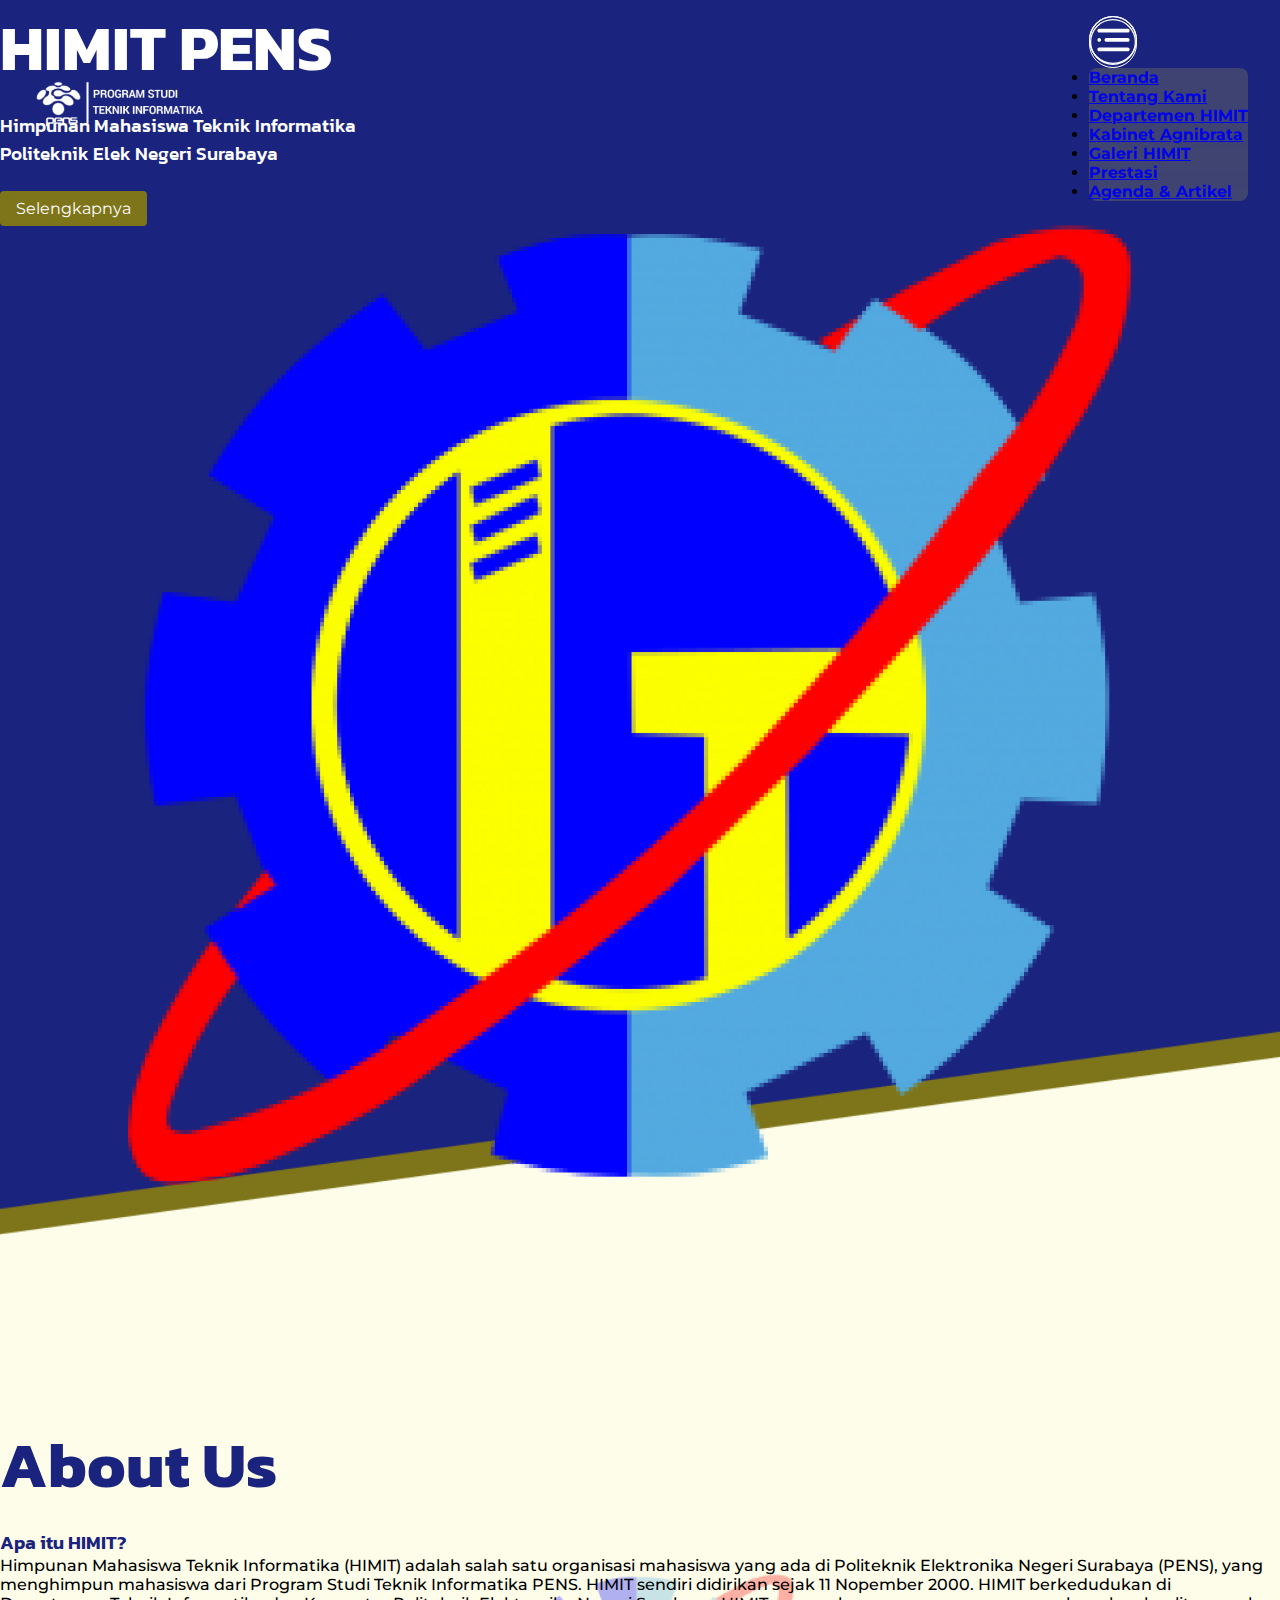
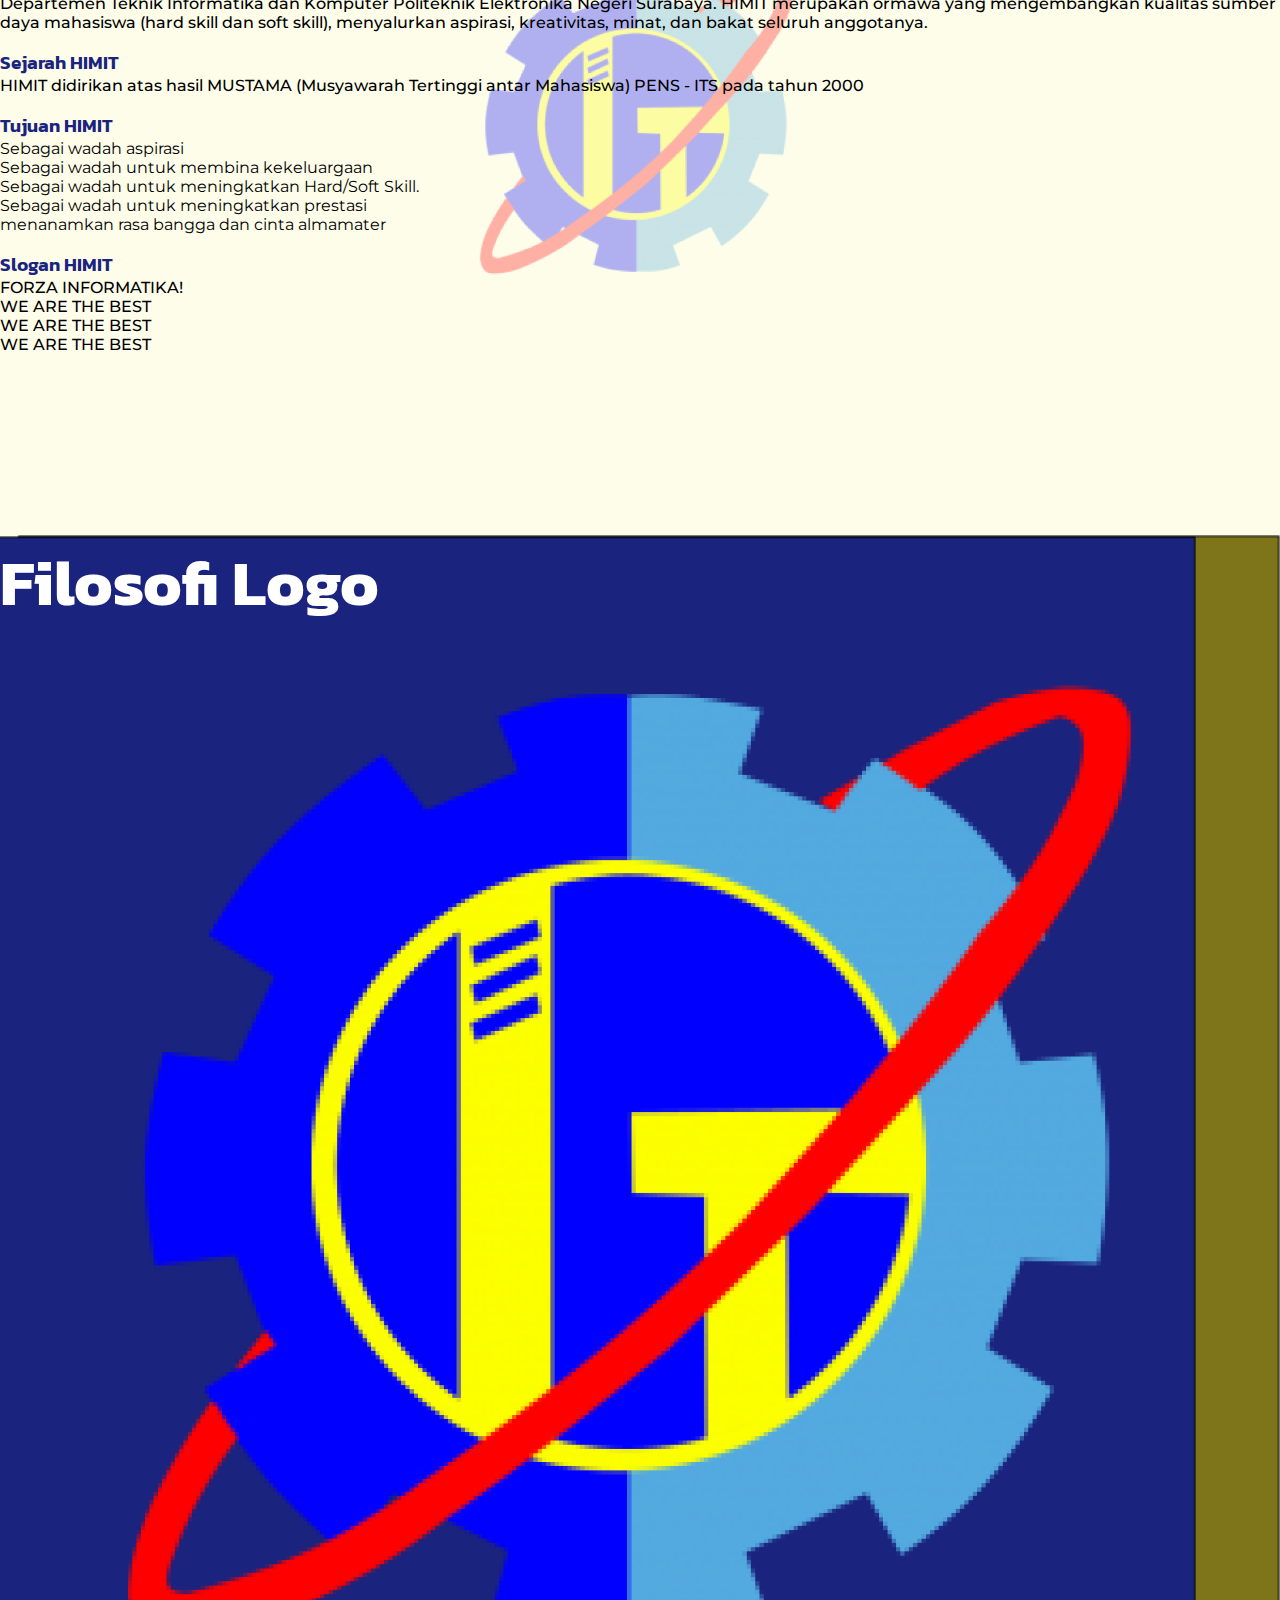
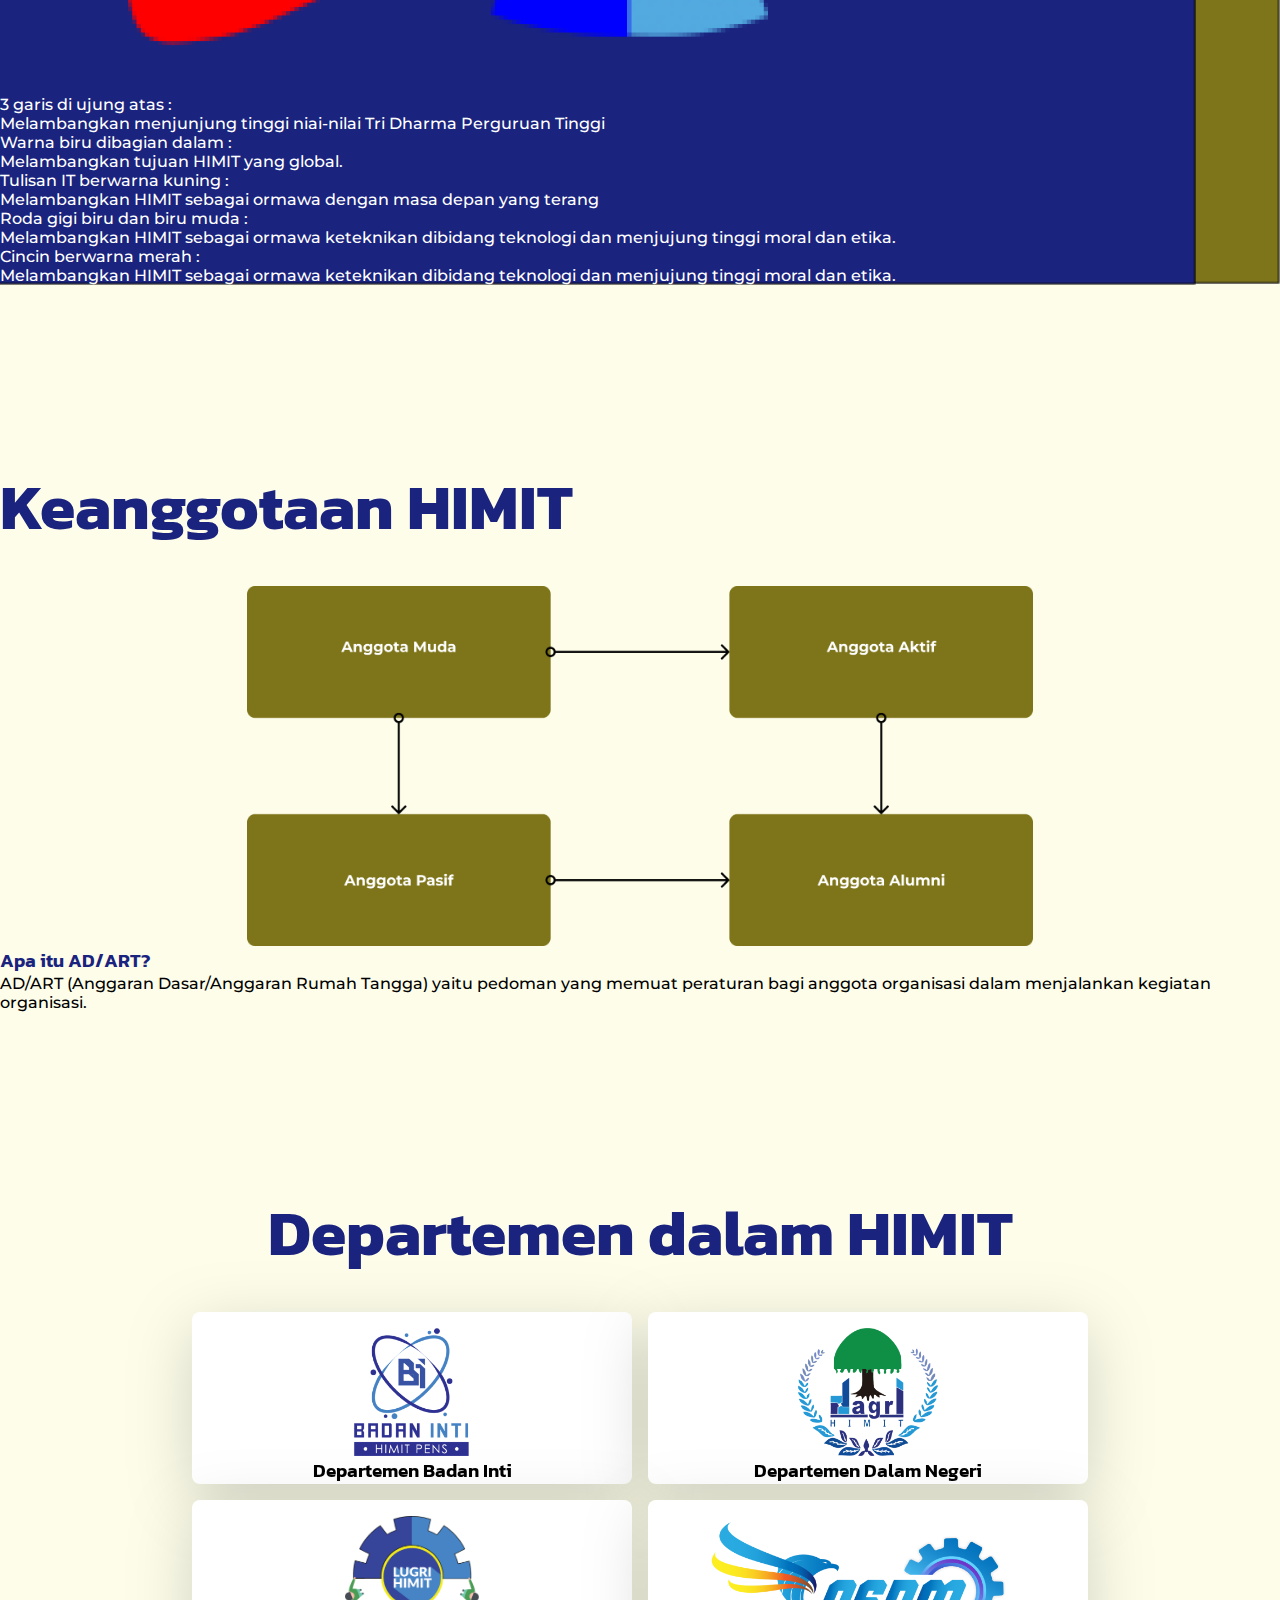
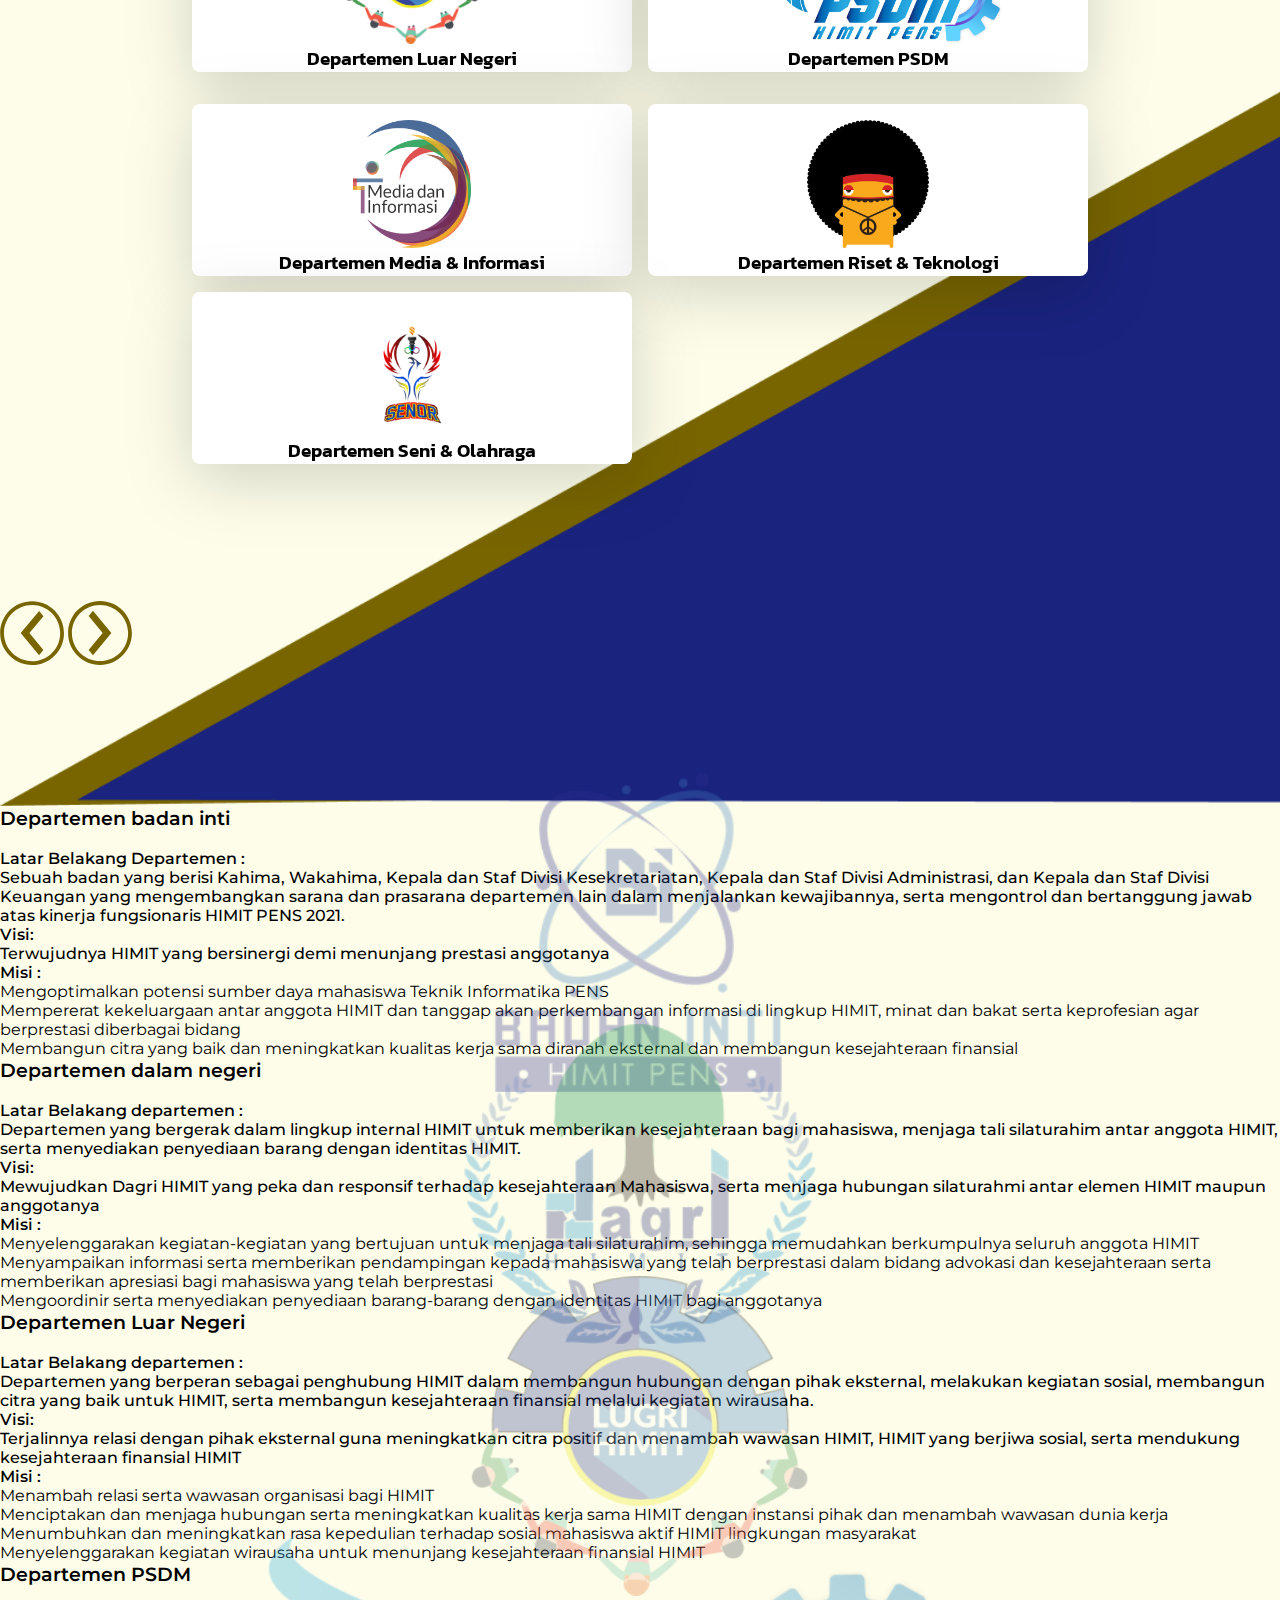
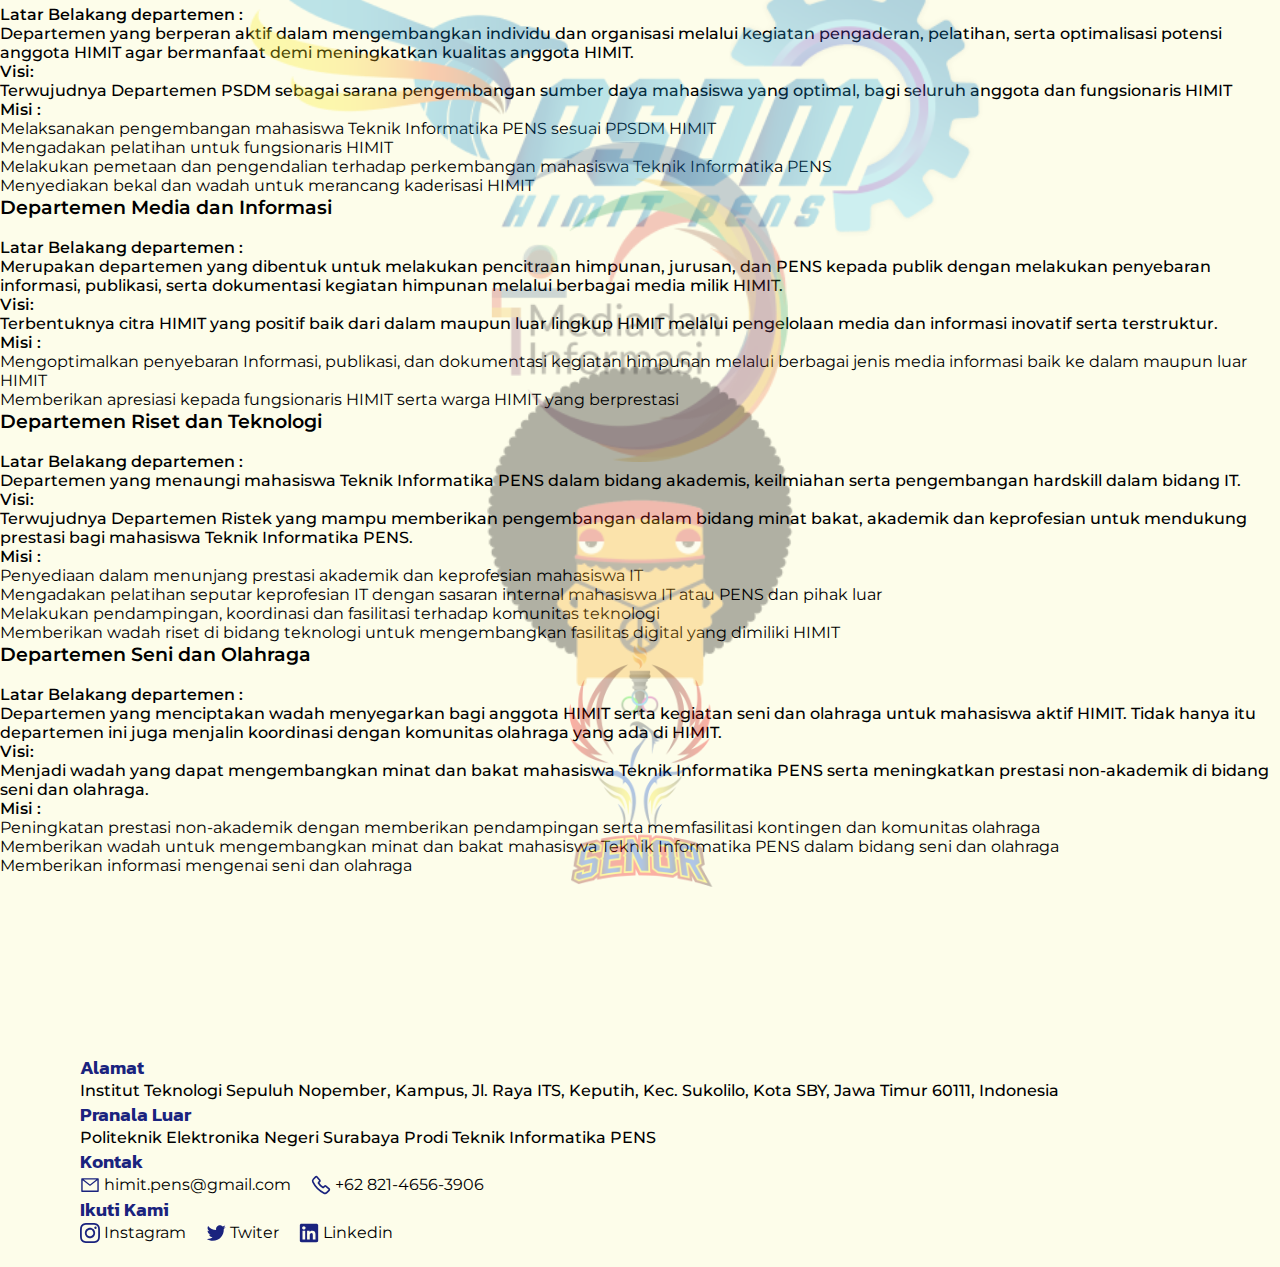
==== commit d7bc147b: "Fxing landing and add About us" ====
--- a/about.html
+++ b/about.html
@@ -1,349 +1,617 @@
-<!DOCTYPE html>
-<html lang="en">
-
-<head>
-  <meta charset="UTF-8" />
-  <meta http-equiv="X-UA-Compatible" content="IE=edge" />
-  <meta name="viewport" content="width=device-width, initial-scale=1.0" />
-  <link href="https://cdn.jsdelivr.net/npm/bootstrap@5.1.3/dist/css/bootstrap.min.css" rel="stylesheet"
-    integrity="sha384-1BmE4kWBq78iYhFldvKuhfTAU6auU8tT94WrHftjDbrCEXSU1oBoqyl2QvZ6jIW3" crossorigin="anonymous" />
-  <link rel="stylesheet" href="./about.css" />
-  <link rel="stylesheet" href="./navbar.css" />
-  <!--Font-->
-  <link rel="preconnect" href="https://fonts.googleapis.com" />
-  <link rel="preconnect" href="https://fonts.gstatic.com" crossorigin />
-  <link href="https://fonts.googleapis.com/css2?family=Kanit:wght@600;700&family=Montserrat:wght@400;700&display=swap"
-    rel="stylesheet" />
-  <title>Himit Web</title>
-</head>
-
-<body>
-  <header>
-    <a href="./index.html">
-      <img src="./assets/logohimit.png" alt="logo" />
-    </a>
-    <div class="dropdown">
-      <button type="button" id="dropdownMenuButton1" data-bs-toggle="dropdown" aria-expanded="false">
-        <svg viewBox="0 0 473 473" fill="none" xmlns="http://www.w3.org/2000/svg">
-          <path
-            d="M100.611 254.5C110.337 254.5 118.222 246.217 118.222 236C118.222 225.783 110.337 217.5 100.611 217.5C90.8848 217.5 83 225.783 83 236C83 246.217 90.8848 254.5 100.611 254.5Z"
-            fill="white" />
-          <path
-            d="M383.446 217.5H170C160.857 217.5 153.445 225.286 153.445 234.89V237.11C153.445 246.714 160.857 254.5 170 254.5H383.446C392.589 254.5 400.001 246.714 400.001 237.11V234.89C400.001 225.286 392.589 217.5 383.446 217.5Z"
-            fill="white" />
-          <path
-            d="M383.446 310H99.5544C90.4117 310 83 317.786 83 327.39V329.61C83 339.214 90.4117 347 99.5544 347H383.446C392.588 347 400 339.214 400 329.61V327.39C400 317.786 392.588 310 383.446 310Z"
-            fill="white" />
-          <path
-            d="M383.446 125H99.5544C90.4117 125 83 132.786 83 142.39V144.61C83 154.214 90.4117 162 99.5544 162H383.446C392.588 162 400 154.214 400 144.61V142.39C400 132.786 392.588 125 383.446 125Z"
-            fill="white" />
-          <circle cx="236.5" cy="236.5" r="230" stroke="white" stroke-width="13" />
-        </svg>
-      </button>
-      <ul class="dropdown-menu" aria-labelledby="dropdownMenuButton1">
-        <li><a class="dropdown-item" href="./index.html">Beranda</a></li>
-        <li><a class="dropdown-item" href="./about.html">Tentang Kami</a></li>
-        <li><a class="dropdown-item" href="#">Departemen HIMIT</a></li>
-        <li><a class="dropdown-item" href="#">Kabinet Agnibrata</a></li>
-        <li><a class="dropdown-item" href="#">Galeri HIMIT</a></li>
-        <li><a class="dropdown-item" href="#">Prestasi</a></li>
-        <li><a class="dropdown-item" href="#">Agenda & Artikel</a></li>
-      </ul>
-    </div>
-  </header>
-
-  <!-- Section 1 -->
-  <div id="sec1" class="section">
-    <div class="container">
-      <div class="row">
-        <div class="col-8">
-          <h1>HIMIT PENS</h1>
-          <h3>
-            Himpunan Mahasiswa Teknik Informatika <br />Politeknik Elek Negeri
-            Surabaya
-          </h3>
-          <button>Selengkapnya</button>
-        </div>
-        <div class="col-4">
-          <img src="./assets/logohimit.png" alt="logo" />
-        </div>
-      </div>
-    </div>
-  </div>
-  <!-- End Section 1  -->
-
-  <!-- Section 2 -->
-  <div id="sec2" class="section">
-    <div class="container">
-      <div class="row">
-        <h1 class="text-center blue">About Us</h1>
-      </div>
-      <div class="row">
-        <div class="col-8">
-          <h3 class="blue">Apa itu HIMIT?</h3>
-          <p>
-            Himpunan Mahasiswa Teknik Informatika (HIMIT) adalah salah satu
-            organisasi mahasiswa yang ada di Politeknik Elektronika Negeri
-            Surabaya (PENS), yang menghimpun mahasiswa dari Program Studi
-            Teknik Informatika PENS. HIMIT sendiri didirikan sejak 11 Nopember
-            2000. HIMIT berkedudukan di Departemen Teknik Informatika dan
-            Komputer Politeknik Elektronika Negeri Surabaya. HIMIT merupakan
-            ormawa yang mengembangkan kualitas sumber daya mahasiswa (hard
-            skill dan soft skill), menyalurkan aspirasi, kreativitas, minat,
-            dan bakat seluruh anggotanya.
-          </p>
-        </div>
-        <div class="col-4">
-          <h3 class="blue">Sejarah HIMIT</h3>
-          <p>
-            HIMIT didirikan atas hasil MUSTAMA (Musyawarah Tertinggi antar
-            Mahasiswa) PENS - ITS pada tahun 2000
-          </p>
-        </div>
-      </div>
-      <div class="row">
-        <div class="col-8">
-          <h3 class="blue">Tujuan HIMIT</h3>
-          <ol>
-            <li>Sebagai wadah aspirasi</li>
-            <li>Sebagai wadah untuk membina kekeluargaan</li>
-            <li>Sebagai wadah untuk meningkatkan Hard/Soft Skill.</li>
-            <li>Sebagai wadah untuk meningkatkan prestasi</li>
-            <li>menanamkan rasa bangga dan cinta almamater</li>
-          </ol>
-        </div>
-        <div class="col-4">
-          <h3 class="blue">Slogan HIMIT</h3>
-          <p>
-            FORZA INFORMATIKA!<br />WE ARE THE BEST<br />WE ARE THE BEST<br />WE
-            ARE THE BEST
-          </p>
-        </div>
-      </div>
-    </div>
-    <img src="./assets/logohimit.png" alt="logo" class="bg-logo" />
-  </div>
-  <!-- End Section 2  -->
-
-  <!-- Section 3 -->
-  <div id="sec3" class="section">
-    <div class="container">
-      <div class="row">
-        <h1 class="text-center">Filosofi Logo</h1>
-      </div>
-      <div class="row">
-        <div class="col-5">
-          <img src="./assets/logohimit.png" alt="logo" />
-
-        </div>
-        <div class="col-7">
-          <p>
-            3 garis di ujung atas :
-            <br>Melambangkan menjunjung tinggi niai-nilai Tri Dharma Perguruan Tinggi
-          </p>
-          <p>
-            Warna biru dibagian dalam :
-            <br> Melambangkan tujuan HIMIT yang global.
-          </p>
-          <p>
-            Tulisan IT berwarna kuning :
-            <br>Melambangkan HIMIT sebagai ormawa dengan masa depan yang terang
-          </p>
-          <p>
-            Roda gigi biru dan biru muda :
-            <br>Melambangkan HIMIT sebagai ormawa keteknikan dibidang teknologi dan menjujung
-            tinggi moral dan etika.
-          </p>
-          <p>
-            Cincin berwarna merah :
-            <br>Melambangkan HIMIT sebagai ormawa keteknikan dibidang teknologi dan menjujung tinggi
-            moral dan etika.
-          </p>
-        </div>
-      </div>
-    </div>
-  </div>
-
-  <!-- End Section 3  -->
-
-  <!-- Section 4 -->
-  <div id="sec4" class="section">
-    <div class="container">
-      <div class="row">
-        <h1 class="text-center blue">Keanggotaan HIMIT</h1>
-      </div>
-      <div class="row">
-        <svg viewBox="0 0 3840 1757" fill="none" xmlns="http://www.w3.org/2000/svg">
-          <path
-            d="M0 40C0 17.9086 17.9086 0 40 0H1443C1465.09 0 1483 17.9086 1483 40V604C1483 626.091 1465.09 644 1443 644H40C17.9086 644 0 626.091 0 604V40Z"
-            fill="#7E751A" />
-          <path
-            d="M2357 40C2357 17.9086 2374.91 0 2397 0H3800C3822.09 0 3840 17.9086 3840 40V604C3840 626.091 3822.09 644 3800 644H2397C2374.91 644 2357 626.091 2357 604V40Z"
-            fill="#7E751A" />
-          <path
-            d="M2357 1153C2357 1130.91 2374.91 1113 2397 1113H3800C3822.09 1113 3840 1130.91 3840 1153V1717C3840 1739.09 3822.09 1757 3800 1757H2397C2374.91 1757 2357 1739.09 2357 1717V1153Z"
-            fill="#7E751A" />
-          <path
-            d="M0 1153C0 1130.91 17.9086 1113 40 1113H1443C1465.09 1113 1483 1130.91 1483 1153V1717C1483 1739.09 1465.09 1757 1443 1757H40C17.9086 1757 0 1739.09 0 1717V1153Z"
-            fill="#7E751A" />
-          <path
-            d="M500.199 311.2H476.799L472.335 322H460.383L482.847 271.6H494.367L516.903 322H504.663L500.199 311.2ZM496.527 302.344L488.535 283.048L480.543 302.344H496.527ZM544.884 282.688C549.684 282.688 553.548 284.128 556.476 287.008C559.452 289.888 560.94 294.16 560.94 299.824V322H549.708V301.552C549.708 298.48 549.036 296.2 547.692 294.712C546.348 293.176 544.404 292.408 541.86 292.408C539.028 292.408 536.772 293.296 535.092 295.072C533.412 296.8 532.572 299.392 532.572 302.848V322H521.34V283.264H532.068V287.8C533.556 286.168 535.404 284.92 537.612 284.056C539.82 283.144 542.244 282.688 544.884 282.688ZM611.503 283.264V315.52C611.503 322.624 609.655 327.904 605.959 331.36C602.263 334.816 596.863 336.544 589.759 336.544C586.015 336.544 582.463 336.088 579.103 335.176C575.743 334.264 572.959 332.944 570.751 331.216L575.215 323.152C576.847 324.496 578.911 325.552 581.407 326.32C583.903 327.136 586.399 327.544 588.895 327.544C592.783 327.544 595.639 326.656 597.463 324.88C599.335 323.152 600.271 320.512 600.271 316.96V315.304C597.343 318.52 593.263 320.128 588.031 320.128C584.479 320.128 581.215 319.36 578.239 317.824C575.311 316.24 572.983 314.032 571.255 311.2C569.527 308.368 568.663 305.104 568.663 301.408C568.663 297.712 569.527 294.448 571.255 291.616C572.983 288.784 575.311 286.6 578.239 285.064C581.215 283.48 584.479 282.688 588.031 282.688C593.647 282.688 597.919 284.536 600.847 288.232V283.264H611.503ZM590.263 310.912C593.239 310.912 595.663 310.048 597.535 308.32C599.455 306.544 600.415 304.24 600.415 301.408C600.415 298.576 599.455 296.296 597.535 294.568C595.663 292.792 593.239 291.904 590.263 291.904C587.287 291.904 584.839 292.792 582.919 294.568C580.999 296.296 580.039 298.576 580.039 301.408C580.039 304.24 580.999 306.544 582.919 308.32C584.839 310.048 587.287 310.912 590.263 310.912ZM661.917 283.264V315.52C661.917 322.624 660.069 327.904 656.373 331.36C652.677 334.816 647.277 336.544 640.173 336.544C636.429 336.544 632.877 336.088 629.517 335.176C626.157 334.264 623.373 332.944 621.165 331.216L625.629 323.152C627.261 324.496 629.325 325.552 631.821 326.32C634.317 327.136 636.813 327.544 639.309 327.544C643.197 327.544 646.053 326.656 647.877 324.88C649.749 323.152 650.685 320.512 650.685 316.96V315.304C647.757 318.52 643.677 320.128 638.445 320.128C634.893 320.128 631.629 319.36 628.653 317.824C625.725 316.24 623.397 314.032 621.669 311.2C619.941 308.368 619.077 305.104 619.077 301.408C619.077 297.712 619.941 294.448 621.669 291.616C623.397 288.784 625.725 286.6 628.653 285.064C631.629 283.48 634.893 282.688 638.445 282.688C644.061 282.688 648.333 284.536 651.261 288.232V283.264H661.917ZM640.677 310.912C643.653 310.912 646.077 310.048 647.949 308.32C649.869 306.544 650.829 304.24 650.829 301.408C650.829 298.576 649.869 296.296 647.949 294.568C646.077 292.792 643.653 291.904 640.677 291.904C637.701 291.904 635.253 292.792 633.333 294.568C631.413 296.296 630.453 298.576 630.453 301.408C630.453 304.24 631.413 306.544 633.333 308.32C635.253 310.048 637.701 310.912 640.677 310.912ZM690.804 322.576C686.724 322.576 683.052 321.736 679.788 320.056C676.572 318.328 674.052 315.952 672.228 312.928C670.404 309.904 669.492 306.472 669.492 302.632C669.492 298.792 670.404 295.36 672.228 292.336C674.052 289.312 676.572 286.96 679.788 285.28C683.052 283.552 686.724 282.688 690.804 282.688C694.884 282.688 698.532 283.552 701.748 285.28C704.964 286.96 707.484 289.312 709.308 292.336C711.132 295.36 712.044 298.792 712.044 302.632C712.044 306.472 711.132 309.904 709.308 312.928C707.484 315.952 704.964 318.328 701.748 320.056C698.532 321.736 694.884 322.576 690.804 322.576ZM690.804 313.36C693.684 313.36 696.036 312.4 697.86 310.48C699.732 308.512 700.668 305.896 700.668 302.632C700.668 299.368 699.732 296.776 697.86 294.856C696.036 292.888 693.684 291.904 690.804 291.904C687.924 291.904 685.548 292.888 683.676 294.856C681.804 296.776 680.868 299.368 680.868 302.632C680.868 305.896 681.804 308.512 683.676 310.48C685.548 312.4 687.924 313.36 690.804 313.36ZM744.535 320.128C743.431 320.944 742.063 321.568 740.431 322C738.847 322.384 737.167 322.576 735.391 322.576C730.783 322.576 727.207 321.4 724.663 319.048C722.167 316.696 720.919 313.24 720.919 308.68V292.768H714.943V284.128H720.919V274.696H732.151V284.128H741.799V292.768H732.151V308.536C732.151 310.168 732.559 311.44 733.375 312.352C734.239 313.216 735.439 313.648 736.975 313.648C738.751 313.648 740.263 313.168 741.511 312.208L744.535 320.128ZM766.464 282.688C772.464 282.688 777.072 284.128 780.288 287.008C783.504 289.84 785.112 294.136 785.112 299.896V322H774.6V317.176C772.488 320.776 768.552 322.576 762.792 322.576C759.816 322.576 757.224 322.072 755.016 321.064C752.856 320.056 751.2 318.664 750.048 316.888C748.896 315.112 748.32 313.096 748.32 310.84C748.32 307.24 749.664 304.408 752.352 302.344C755.088 300.28 759.288 299.248 764.952 299.248H773.88C773.88 296.8 773.136 294.928 771.648 293.632C770.16 292.288 767.928 291.616 764.952 291.616C762.888 291.616 760.848 291.952 758.832 292.624C756.864 293.248 755.184 294.112 753.792 295.216L749.76 287.368C751.872 285.88 754.392 284.728 757.32 283.912C760.296 283.096 763.344 282.688 766.464 282.688ZM765.6 315.016C767.52 315.016 769.224 314.584 770.712 313.72C772.2 312.808 773.256 311.488 773.88 309.76V305.8H766.176C761.568 305.8 759.264 307.312 759.264 310.336C759.264 311.776 759.816 312.928 760.92 313.792C762.072 314.608 763.632 315.016 765.6 315.016ZM862.324 322L862.252 291.76L847.42 316.672H842.164L827.404 292.408V322H816.46V271.6H826.108L844.972 302.92L863.548 271.6H873.124L873.268 322H862.324ZM923.458 283.264V322H912.802V317.392C911.314 319.072 909.538 320.368 907.474 321.28C905.41 322.144 903.178 322.576 900.778 322.576C895.69 322.576 891.658 321.112 888.682 318.184C885.706 315.256 884.218 310.912 884.218 305.152V283.264H895.45V303.496C895.45 309.736 898.066 312.856 903.298 312.856C905.986 312.856 908.146 311.992 909.778 310.264C911.41 308.488 912.226 305.872 912.226 302.416V283.264H923.458ZM973.32 268.576V322H962.592V317.536C959.808 320.896 955.776 322.576 950.496 322.576C946.848 322.576 943.536 321.76 940.56 320.128C937.632 318.496 935.328 316.168 933.648 313.144C931.968 310.12 931.128 306.616 931.128 302.632C931.128 298.648 931.968 295.144 933.648 292.12C935.328 289.096 937.632 286.768 940.56 285.136C943.536 283.504 946.848 282.688 950.496 282.688C955.44 282.688 959.304 284.248 962.088 287.368V268.576H973.32ZM952.44 313.36C955.272 313.36 957.624 312.4 959.496 310.48C961.368 308.512 962.304 305.896 962.304 302.632C962.304 299.368 961.368 296.776 959.496 294.856C957.624 292.888 955.272 291.904 952.44 291.904C949.56 291.904 947.184 292.888 945.312 294.856C943.44 296.776 942.504 299.368 942.504 302.632C942.504 305.896 943.44 308.512 945.312 310.48C947.184 312.4 949.56 313.36 952.44 313.36ZM999.339 282.688C1005.34 282.688 1009.95 284.128 1013.16 287.008C1016.38 289.84 1017.99 294.136 1017.99 299.896V322H1007.48V317.176C1005.36 320.776 1001.43 322.576 995.667 322.576C992.691 322.576 990.099 322.072 987.891 321.064C985.731 320.056 984.075 318.664 982.923 316.888C981.771 315.112 981.195 313.096 981.195 310.84C981.195 307.24 982.539 304.408 985.227 302.344C987.963 300.28 992.163 299.248 997.827 299.248H1006.76C1006.76 296.8 1006.01 294.928 1004.52 293.632C1003.04 292.288 1000.8 291.616 997.827 291.616C995.763 291.616 993.723 291.952 991.707 292.624C989.739 293.248 988.059 294.112 986.667 295.216L982.635 287.368C984.747 285.88 987.267 284.728 990.195 283.912C993.171 283.096 996.219 282.688 999.339 282.688ZM998.475 315.016C1000.4 315.016 1002.1 314.584 1003.59 313.72C1005.08 312.808 1006.13 311.488 1006.76 309.76V305.8H999.051C994.443 305.8 992.139 307.312 992.139 310.336C992.139 311.776 992.691 312.928 993.795 313.792C994.947 314.608 996.507 315.016 998.475 315.016Z"
-            fill="white" />
-          <path
-            d="M2872.22 311.2H2848.82L2844.35 322H2832.4L2854.87 271.6H2866.39L2888.92 322H2876.68L2872.22 311.2ZM2868.55 302.344L2860.55 283.048L2852.56 302.344H2868.55ZM2916.9 282.688C2921.7 282.688 2925.57 284.128 2928.5 287.008C2931.47 289.888 2932.96 294.16 2932.96 299.824V322H2921.73V301.552C2921.73 298.48 2921.06 296.2 2919.71 294.712C2918.37 293.176 2916.42 292.408 2913.88 292.408C2911.05 292.408 2908.79 293.296 2907.11 295.072C2905.43 296.8 2904.59 299.392 2904.59 302.848V322H2893.36V283.264H2904.09V287.8C2905.58 286.168 2907.42 284.92 2909.63 284.056C2911.84 283.144 2914.26 282.688 2916.9 282.688ZM2983.52 283.264V315.52C2983.52 322.624 2981.67 327.904 2977.98 331.36C2974.28 334.816 2968.88 336.544 2961.78 336.544C2958.03 336.544 2954.48 336.088 2951.12 335.176C2947.76 334.264 2944.98 332.944 2942.77 331.216L2947.23 323.152C2948.87 324.496 2950.93 325.552 2953.43 326.32C2955.92 327.136 2958.42 327.544 2960.91 327.544C2964.8 327.544 2967.66 326.656 2969.48 324.88C2971.35 323.152 2972.29 320.512 2972.29 316.96V315.304C2969.36 318.52 2965.28 320.128 2960.05 320.128C2956.5 320.128 2953.23 319.36 2950.26 317.824C2947.33 316.24 2945 314.032 2943.27 311.2C2941.55 308.368 2940.68 305.104 2940.68 301.408C2940.68 297.712 2941.55 294.448 2943.27 291.616C2945 288.784 2947.33 286.6 2950.26 285.064C2953.23 283.48 2956.5 282.688 2960.05 282.688C2965.67 282.688 2969.94 284.536 2972.87 288.232V283.264H2983.52ZM2962.28 310.912C2965.26 310.912 2967.68 310.048 2969.55 308.32C2971.47 306.544 2972.43 304.24 2972.43 301.408C2972.43 298.576 2971.47 296.296 2969.55 294.568C2967.68 292.792 2965.26 291.904 2962.28 291.904C2959.31 291.904 2956.86 292.792 2954.94 294.568C2953.02 296.296 2952.06 298.576 2952.06 301.408C2952.06 304.24 2953.02 306.544 2954.94 308.32C2956.86 310.048 2959.31 310.912 2962.28 310.912ZM3033.94 283.264V315.52C3033.94 322.624 3032.09 327.904 3028.39 331.36C3024.7 334.816 3019.3 336.544 3012.19 336.544C3008.45 336.544 3004.9 336.088 3001.54 335.176C2998.18 334.264 2995.39 332.944 2993.18 331.216L2997.65 323.152C2999.28 324.496 3001.34 325.552 3003.84 326.32C3006.34 327.136 3008.83 327.544 3011.33 327.544C3015.22 327.544 3018.07 326.656 3019.9 324.88C3021.77 323.152 3022.7 320.512 3022.7 316.96V315.304C3019.78 318.52 3015.7 320.128 3010.46 320.128C3006.91 320.128 3003.65 319.36 3000.67 317.824C2997.74 316.24 2995.42 314.032 2993.69 311.2C2991.96 308.368 2991.1 305.104 2991.1 301.408C2991.1 297.712 2991.96 294.448 2993.69 291.616C2995.42 288.784 2997.74 286.6 3000.67 285.064C3003.65 283.48 3006.91 282.688 3010.46 282.688C3016.08 282.688 3020.35 284.536 3023.28 288.232V283.264H3033.94ZM3012.7 310.912C3015.67 310.912 3018.1 310.048 3019.97 308.32C3021.89 306.544 3022.85 304.24 3022.85 301.408C3022.85 298.576 3021.89 296.296 3019.97 294.568C3018.1 292.792 3015.67 291.904 3012.7 291.904C3009.72 291.904 3007.27 292.792 3005.35 294.568C3003.43 296.296 3002.47 298.576 3002.47 301.408C3002.47 304.24 3003.43 306.544 3005.35 308.32C3007.27 310.048 3009.72 310.912 3012.7 310.912ZM3062.82 322.576C3058.74 322.576 3055.07 321.736 3051.81 320.056C3048.59 318.328 3046.07 315.952 3044.25 312.928C3042.42 309.904 3041.51 306.472 3041.51 302.632C3041.51 298.792 3042.42 295.36 3044.25 292.336C3046.07 289.312 3048.59 286.96 3051.81 285.28C3055.07 283.552 3058.74 282.688 3062.82 282.688C3066.9 282.688 3070.55 283.552 3073.77 285.28C3076.98 286.96 3079.5 289.312 3081.33 292.336C3083.15 295.36 3084.06 298.792 3084.06 302.632C3084.06 306.472 3083.15 309.904 3081.33 312.928C3079.5 315.952 3076.98 318.328 3073.77 320.056C3070.55 321.736 3066.9 322.576 3062.82 322.576ZM3062.82 313.36C3065.7 313.36 3068.06 312.4 3069.88 310.48C3071.75 308.512 3072.69 305.896 3072.69 302.632C3072.69 299.368 3071.75 296.776 3069.88 294.856C3068.06 292.888 3065.7 291.904 3062.82 291.904C3059.94 291.904 3057.57 292.888 3055.7 294.856C3053.82 296.776 3052.89 299.368 3052.89 302.632C3052.89 305.896 3053.82 308.512 3055.7 310.48C3057.57 312.4 3059.94 313.36 3062.82 313.36ZM3116.55 320.128C3115.45 320.944 3114.08 321.568 3112.45 322C3110.87 322.384 3109.19 322.576 3107.41 322.576C3102.8 322.576 3099.23 321.4 3096.68 319.048C3094.19 316.696 3092.94 313.24 3092.94 308.68V292.768H3086.96V284.128H3092.94V274.696H3104.17V284.128H3113.82V292.768H3104.17V308.536C3104.17 310.168 3104.58 311.44 3105.39 312.352C3106.26 313.216 3107.46 313.648 3108.99 313.648C3110.77 313.648 3112.28 313.168 3113.53 312.208L3116.55 320.128ZM3138.48 282.688C3144.48 282.688 3149.09 284.128 3152.31 287.008C3155.52 289.84 3157.13 294.136 3157.13 299.896V322H3146.62V317.176C3144.51 320.776 3140.57 322.576 3134.81 322.576C3131.84 322.576 3129.24 322.072 3127.04 321.064C3124.88 320.056 3123.22 318.664 3122.07 316.888C3120.92 315.112 3120.34 313.096 3120.34 310.84C3120.34 307.24 3121.68 304.408 3124.37 302.344C3127.11 300.28 3131.31 299.248 3136.97 299.248H3145.9C3145.9 296.8 3145.16 294.928 3143.67 293.632C3142.18 292.288 3139.95 291.616 3136.97 291.616C3134.91 291.616 3132.87 291.952 3130.85 292.624C3128.88 293.248 3127.2 294.112 3125.81 295.216L3121.78 287.368C3123.89 285.88 3126.41 284.728 3129.34 283.912C3132.32 283.096 3135.36 282.688 3138.48 282.688ZM3137.62 315.016C3139.54 315.016 3141.24 314.584 3142.73 313.72C3144.22 312.808 3145.28 311.488 3145.9 309.76V305.8H3138.2C3133.59 305.8 3131.28 307.312 3131.28 310.336C3131.28 311.776 3131.84 312.928 3132.94 313.792C3134.09 314.608 3135.65 315.016 3137.62 315.016ZM3221.67 311.2H3198.27L3193.81 322H3181.86L3204.32 271.6H3215.84L3238.38 322H3226.14L3221.67 311.2ZM3218 302.344L3210.01 283.048L3202.02 302.344H3218ZM3259.44 306.808L3254.04 312.136V322H3242.81V268.576H3254.04V298.816L3270.46 283.264H3283.85L3267.72 299.68L3285.29 322H3271.68L3259.44 306.808ZM3315.33 320.128C3314.22 320.944 3312.86 321.568 3311.22 322C3309.64 322.384 3307.96 322.576 3306.18 322.576C3301.58 322.576 3298 321.4 3295.46 319.048C3292.96 316.696 3291.71 313.24 3291.71 308.68V292.768H3285.74V284.128H3291.71V274.696H3302.94V284.128H3312.59V292.768H3302.94V308.536C3302.94 310.168 3303.35 311.44 3304.17 312.352C3305.03 313.216 3306.23 313.648 3307.77 313.648C3309.54 313.648 3311.06 313.168 3312.3 312.208L3315.33 320.128ZM3321.63 283.264H3332.87V322H3321.63V283.264ZM3327.25 277.864C3325.19 277.864 3323.51 277.264 3322.21 276.064C3320.91 274.864 3320.27 273.376 3320.27 271.6C3320.27 269.824 3320.91 268.336 3322.21 267.136C3323.51 265.936 3325.19 265.336 3327.25 265.336C3329.31 265.336 3330.99 265.912 3332.29 267.064C3333.59 268.216 3334.23 269.656 3334.23 271.384C3334.23 273.256 3333.59 274.816 3332.29 276.064C3330.99 277.264 3329.31 277.864 3327.25 277.864ZM3355.6 284.128H3365.54V292.768H3355.89V322H3344.66V292.768H3338.68V284.128H3344.66V282.4C3344.66 277.984 3345.95 274.48 3348.55 271.888C3351.19 269.296 3354.88 268 3359.63 268C3361.31 268 3362.9 268.192 3364.39 268.576C3365.92 268.912 3367.19 269.416 3368.2 270.088L3365.25 278.224C3363.95 277.312 3362.44 276.856 3360.71 276.856C3357.31 276.856 3355.6 278.728 3355.6 282.472V284.128Z"
-            fill="white" />
-          <path
-            d="M2827.36 1450.2H2803.96L2799.5 1461H2787.54L2810.01 1410.6H2821.53L2844.06 1461H2831.82L2827.36 1450.2ZM2823.69 1441.34L2815.7 1422.05L2807.7 1441.34H2823.69ZM2872.04 1421.69C2876.84 1421.69 2880.71 1423.13 2883.64 1426.01C2886.61 1428.89 2888.1 1433.16 2888.1 1438.82V1461H2876.87V1440.55C2876.87 1437.48 2876.2 1435.2 2874.85 1433.71C2873.51 1432.18 2871.56 1431.41 2869.02 1431.41C2866.19 1431.41 2863.93 1432.3 2862.25 1434.07C2860.57 1435.8 2859.73 1438.39 2859.73 1441.85V1461H2848.5V1422.26H2859.23V1426.8C2860.72 1425.17 2862.56 1423.92 2864.77 1423.06C2866.98 1422.14 2869.4 1421.69 2872.04 1421.69ZM2938.66 1422.26V1454.52C2938.66 1461.62 2936.82 1466.9 2933.12 1470.36C2929.42 1473.82 2924.02 1475.54 2916.92 1475.54C2913.18 1475.54 2909.62 1475.09 2906.26 1474.18C2902.9 1473.26 2900.12 1471.94 2897.91 1470.22L2902.38 1462.15C2904.01 1463.5 2906.07 1464.55 2908.57 1465.32C2911.06 1466.14 2913.56 1466.54 2916.06 1466.54C2919.94 1466.54 2922.8 1465.66 2924.62 1463.88C2926.5 1462.15 2927.43 1459.51 2927.43 1455.96V1454.3C2924.5 1457.52 2920.42 1459.13 2915.19 1459.13C2911.64 1459.13 2908.38 1458.36 2905.4 1456.82C2902.47 1455.24 2900.14 1453.03 2898.42 1450.2C2896.69 1447.37 2895.82 1444.1 2895.82 1440.41C2895.82 1436.71 2896.69 1433.45 2898.42 1430.62C2900.14 1427.78 2902.47 1425.6 2905.4 1424.06C2908.38 1422.48 2911.64 1421.69 2915.19 1421.69C2920.81 1421.69 2925.08 1423.54 2928.01 1427.23V1422.26H2938.66ZM2917.42 1449.91C2920.4 1449.91 2922.82 1449.05 2924.7 1447.32C2926.62 1445.54 2927.58 1443.24 2927.58 1440.41C2927.58 1437.58 2926.62 1435.3 2924.7 1433.57C2922.82 1431.79 2920.4 1430.9 2917.42 1430.9C2914.45 1430.9 2912 1431.79 2910.08 1433.57C2908.16 1435.3 2907.2 1437.58 2907.2 1440.41C2907.2 1443.24 2908.16 1445.54 2910.08 1447.32C2912 1449.05 2914.45 1449.91 2917.42 1449.91ZM2989.08 1422.26V1454.52C2989.08 1461.62 2987.23 1466.9 2983.53 1470.36C2979.84 1473.82 2974.44 1475.54 2967.33 1475.54C2963.59 1475.54 2960.04 1475.09 2956.68 1474.18C2953.32 1473.26 2950.53 1471.94 2948.33 1470.22L2952.79 1462.15C2954.42 1463.5 2956.49 1464.55 2958.98 1465.32C2961.48 1466.14 2963.97 1466.54 2966.47 1466.54C2970.36 1466.54 2973.21 1465.66 2975.04 1463.88C2976.91 1462.15 2977.85 1459.51 2977.85 1455.96V1454.3C2974.92 1457.52 2970.84 1459.13 2965.61 1459.13C2962.05 1459.13 2958.79 1458.36 2955.81 1456.82C2952.89 1455.24 2950.56 1453.03 2948.83 1450.2C2947.1 1447.37 2946.24 1444.1 2946.24 1440.41C2946.24 1436.71 2947.1 1433.45 2948.83 1430.62C2950.56 1427.78 2952.89 1425.6 2955.81 1424.06C2958.79 1422.48 2962.05 1421.69 2965.61 1421.69C2971.22 1421.69 2975.49 1423.54 2978.42 1427.23V1422.26H2989.08ZM2967.84 1449.91C2970.81 1449.91 2973.24 1449.05 2975.11 1447.32C2977.03 1445.54 2977.99 1443.24 2977.99 1440.41C2977.99 1437.58 2977.03 1435.3 2975.11 1433.57C2973.24 1431.79 2970.81 1430.9 2967.84 1430.9C2964.86 1430.9 2962.41 1431.79 2960.49 1433.57C2958.57 1435.3 2957.61 1437.58 2957.61 1440.41C2957.61 1443.24 2958.57 1445.54 2960.49 1447.32C2962.41 1449.05 2964.86 1449.91 2967.84 1449.91ZM3017.96 1461.58C3013.88 1461.58 3010.21 1460.74 3006.95 1459.06C3003.73 1457.33 3001.21 1454.95 2999.39 1451.93C2997.56 1448.9 2996.65 1445.47 2996.65 1441.63C2996.65 1437.79 2997.56 1434.36 2999.39 1431.34C3001.21 1428.31 3003.73 1425.96 3006.95 1424.28C3010.21 1422.55 3013.88 1421.69 3017.96 1421.69C3022.04 1421.69 3025.69 1422.55 3028.91 1424.28C3032.12 1425.96 3034.64 1428.31 3036.47 1431.34C3038.29 1434.36 3039.2 1437.79 3039.2 1441.63C3039.2 1445.47 3038.29 1448.9 3036.47 1451.93C3034.64 1454.95 3032.12 1457.33 3028.91 1459.06C3025.69 1460.74 3022.04 1461.58 3017.96 1461.58ZM3017.96 1452.36C3020.84 1452.36 3023.2 1451.4 3025.02 1449.48C3026.89 1447.51 3027.83 1444.9 3027.83 1441.63C3027.83 1438.37 3026.89 1435.78 3025.02 1433.86C3023.2 1431.89 3020.84 1430.9 3017.96 1430.9C3015.08 1430.9 3012.71 1431.89 3010.84 1433.86C3008.96 1435.78 3008.03 1438.37 3008.03 1441.63C3008.03 1444.9 3008.96 1447.51 3010.84 1449.48C3012.71 1451.4 3015.08 1452.36 3017.96 1452.36ZM3071.7 1459.13C3070.59 1459.94 3069.22 1460.57 3067.59 1461C3066.01 1461.38 3064.33 1461.58 3062.55 1461.58C3057.94 1461.58 3054.37 1460.4 3051.82 1458.05C3049.33 1455.7 3048.08 1452.24 3048.08 1447.68V1431.77H3042.1V1423.13H3048.08V1413.7H3059.31V1423.13H3068.96V1431.77H3059.31V1447.54C3059.31 1449.17 3059.72 1450.44 3060.54 1451.35C3061.4 1452.22 3062.6 1452.65 3064.14 1452.65C3065.91 1452.65 3067.42 1452.17 3068.67 1451.21L3071.7 1459.13ZM3093.62 1421.69C3099.62 1421.69 3104.23 1423.13 3107.45 1426.01C3110.66 1428.84 3112.27 1433.14 3112.27 1438.9V1461H3101.76V1456.18C3099.65 1459.78 3095.71 1461.58 3089.95 1461.58C3086.98 1461.58 3084.38 1461.07 3082.18 1460.06C3080.02 1459.06 3078.36 1457.66 3077.21 1455.89C3076.06 1454.11 3075.48 1452.1 3075.48 1449.84C3075.48 1446.24 3076.82 1443.41 3079.51 1441.34C3082.25 1439.28 3086.45 1438.25 3092.11 1438.25H3101.04C3101.04 1435.8 3100.3 1433.93 3098.81 1432.63C3097.32 1431.29 3095.09 1430.62 3092.11 1430.62C3090.05 1430.62 3088.01 1430.95 3085.99 1431.62C3084.02 1432.25 3082.34 1433.11 3080.95 1434.22L3076.92 1426.37C3079.03 1424.88 3081.55 1423.73 3084.48 1422.91C3087.46 1422.1 3090.5 1421.69 3093.62 1421.69ZM3092.76 1454.02C3094.68 1454.02 3096.38 1453.58 3097.87 1452.72C3099.36 1451.81 3100.42 1450.49 3101.04 1448.76V1444.8H3093.34C3088.73 1444.8 3086.42 1446.31 3086.42 1449.34C3086.42 1450.78 3086.98 1451.93 3088.08 1452.79C3089.23 1453.61 3090.79 1454.02 3092.76 1454.02ZM3176.81 1450.2H3153.41L3148.95 1461H3137L3159.46 1410.6H3170.98L3193.52 1461H3181.28L3176.81 1450.2ZM3173.14 1441.34L3165.15 1422.05L3157.16 1441.34H3173.14ZM3197.95 1407.58H3209.19V1461H3197.95V1407.58ZM3258.63 1422.26V1461H3247.98V1456.39C3246.49 1458.07 3244.71 1459.37 3242.65 1460.28C3240.59 1461.14 3238.35 1461.58 3235.95 1461.58C3230.87 1461.58 3226.83 1460.11 3223.86 1457.18C3220.88 1454.26 3219.39 1449.91 3219.39 1444.15V1422.26H3230.63V1442.5C3230.63 1448.74 3233.24 1451.86 3238.47 1451.86C3241.16 1451.86 3243.32 1450.99 3244.95 1449.26C3246.59 1447.49 3247.4 1444.87 3247.4 1441.42V1422.26H3258.63ZM3318.65 1421.69C3323.5 1421.69 3327.34 1423.13 3330.17 1426.01C3333.05 1428.84 3334.49 1433.11 3334.49 1438.82V1461H3323.26V1440.55C3323.26 1437.48 3322.61 1435.2 3321.31 1433.71C3320.06 1432.18 3318.26 1431.41 3315.91 1431.41C3313.27 1431.41 3311.18 1432.27 3309.65 1434C3308.11 1435.68 3307.34 1438.2 3307.34 1441.56V1461H3296.11V1440.55C3296.11 1434.46 3293.66 1431.41 3288.77 1431.41C3286.18 1431.41 3284.11 1432.27 3282.58 1434C3281.04 1435.68 3280.27 1438.2 3280.27 1441.56V1461H3269.04V1422.26H3279.77V1426.73C3281.21 1425.1 3282.96 1423.85 3285.02 1422.98C3287.14 1422.12 3289.44 1421.69 3291.94 1421.69C3294.67 1421.69 3297.14 1422.24 3299.35 1423.34C3301.56 1424.4 3303.34 1425.96 3304.68 1428.02C3306.26 1426.01 3308.26 1424.45 3310.66 1423.34C3313.1 1422.24 3315.77 1421.69 3318.65 1421.69ZM3368.1 1421.69C3372.9 1421.69 3376.76 1423.13 3379.69 1426.01C3382.67 1428.89 3384.16 1433.16 3384.16 1438.82V1461H3372.92V1440.55C3372.92 1437.48 3372.25 1435.2 3370.91 1433.71C3369.56 1432.18 3367.62 1431.41 3365.08 1431.41C3362.24 1431.41 3359.99 1432.3 3358.31 1434.07C3356.63 1435.8 3355.79 1438.39 3355.79 1441.85V1461H3344.56V1422.26H3355.28V1426.8C3356.77 1425.17 3358.62 1423.92 3360.83 1423.06C3363.04 1422.14 3365.46 1421.69 3368.1 1421.69ZM3394.34 1422.26H3405.57V1461H3394.34V1422.26ZM3399.95 1416.86C3397.89 1416.86 3396.21 1416.26 3394.91 1415.06C3393.62 1413.86 3392.97 1412.38 3392.97 1410.6C3392.97 1408.82 3393.62 1407.34 3394.91 1406.14C3396.21 1404.94 3397.89 1404.34 3399.95 1404.34C3402.02 1404.34 3403.7 1404.91 3404.99 1406.06C3406.29 1407.22 3406.94 1408.66 3406.94 1410.38C3406.94 1412.26 3406.29 1413.82 3404.99 1415.06C3403.7 1416.26 3402.02 1416.86 3399.95 1416.86Z"
-            fill="white" />
-          <path
-            d="M514.508 1450.2H491.108L486.644 1461H474.692L497.156 1410.6H508.676L531.212 1461H518.972L514.508 1450.2ZM510.836 1441.34L502.844 1422.05L494.852 1441.34H510.836ZM559.193 1421.69C563.993 1421.69 567.857 1423.13 570.785 1426.01C573.761 1428.89 575.249 1433.16 575.249 1438.82V1461H564.017V1440.55C564.017 1437.48 563.345 1435.2 562.001 1433.71C560.657 1432.18 558.713 1431.41 556.169 1431.41C553.337 1431.41 551.081 1432.3 549.401 1434.07C547.721 1435.8 546.881 1438.39 546.881 1441.85V1461H535.649V1422.26H546.377V1426.8C547.865 1425.17 549.713 1423.92 551.921 1423.06C554.129 1422.14 556.553 1421.69 559.193 1421.69ZM625.812 1422.26V1454.52C625.812 1461.62 623.964 1466.9 620.268 1470.36C616.572 1473.82 611.172 1475.54 604.068 1475.54C600.324 1475.54 596.772 1475.09 593.412 1474.18C590.052 1473.26 587.268 1471.94 585.06 1470.22L589.524 1462.15C591.156 1463.5 593.22 1464.55 595.716 1465.32C598.212 1466.14 600.708 1466.54 603.204 1466.54C607.092 1466.54 609.948 1465.66 611.772 1463.88C613.644 1462.15 614.58 1459.51 614.58 1455.96V1454.3C611.652 1457.52 607.572 1459.13 602.34 1459.13C598.788 1459.13 595.524 1458.36 592.548 1456.82C589.62 1455.24 587.292 1453.03 585.564 1450.2C583.836 1447.37 582.972 1444.1 582.972 1440.41C582.972 1436.71 583.836 1433.45 585.564 1430.62C587.292 1427.78 589.62 1425.6 592.548 1424.06C595.524 1422.48 598.788 1421.69 602.34 1421.69C607.956 1421.69 612.228 1423.54 615.156 1427.23V1422.26H625.812ZM604.572 1449.91C607.548 1449.91 609.972 1449.05 611.844 1447.32C613.764 1445.54 614.724 1443.24 614.724 1440.41C614.724 1437.58 613.764 1435.3 611.844 1433.57C609.972 1431.79 607.548 1430.9 604.572 1430.9C601.596 1430.9 599.148 1431.79 597.228 1433.57C595.308 1435.3 594.348 1437.58 594.348 1440.41C594.348 1443.24 595.308 1445.54 597.228 1447.32C599.148 1449.05 601.596 1449.91 604.572 1449.91ZM676.226 1422.26V1454.52C676.226 1461.62 674.378 1466.9 670.682 1470.36C666.986 1473.82 661.586 1475.54 654.482 1475.54C650.738 1475.54 647.186 1475.09 643.826 1474.18C640.466 1473.26 637.682 1471.94 635.474 1470.22L639.938 1462.15C641.57 1463.5 643.634 1464.55 646.13 1465.32C648.626 1466.14 651.122 1466.54 653.618 1466.54C657.506 1466.54 660.362 1465.66 662.186 1463.88C664.058 1462.15 664.994 1459.51 664.994 1455.96V1454.3C662.066 1457.52 657.986 1459.13 652.754 1459.13C649.202 1459.13 645.938 1458.36 642.962 1456.82C640.034 1455.24 637.706 1453.03 635.978 1450.2C634.25 1447.37 633.386 1444.1 633.386 1440.41C633.386 1436.71 634.25 1433.45 635.978 1430.62C637.706 1427.78 640.034 1425.6 642.962 1424.06C645.938 1422.48 649.202 1421.69 652.754 1421.69C658.37 1421.69 662.642 1423.54 665.57 1427.23V1422.26H676.226ZM654.986 1449.91C657.962 1449.91 660.386 1449.05 662.258 1447.32C664.178 1445.54 665.138 1443.24 665.138 1440.41C665.138 1437.58 664.178 1435.3 662.258 1433.57C660.386 1431.79 657.962 1430.9 654.986 1430.9C652.01 1430.9 649.562 1431.79 647.642 1433.57C645.722 1435.3 644.762 1437.58 644.762 1440.41C644.762 1443.24 645.722 1445.54 647.642 1447.32C649.562 1449.05 652.01 1449.91 654.986 1449.91ZM705.112 1461.58C701.032 1461.58 697.36 1460.74 694.096 1459.06C690.88 1457.33 688.36 1454.95 686.536 1451.93C684.712 1448.9 683.8 1445.47 683.8 1441.63C683.8 1437.79 684.712 1434.36 686.536 1431.34C688.36 1428.31 690.88 1425.96 694.096 1424.28C697.36 1422.55 701.032 1421.69 705.112 1421.69C709.192 1421.69 712.84 1422.55 716.056 1424.28C719.272 1425.96 721.792 1428.31 723.616 1431.34C725.44 1434.36 726.352 1437.79 726.352 1441.63C726.352 1445.47 725.44 1448.9 723.616 1451.93C721.792 1454.95 719.272 1457.33 716.056 1459.06C712.84 1460.74 709.192 1461.58 705.112 1461.58ZM705.112 1452.36C707.992 1452.36 710.344 1451.4 712.168 1449.48C714.04 1447.51 714.976 1444.9 714.976 1441.63C714.976 1438.37 714.04 1435.78 712.168 1433.86C710.344 1431.89 707.992 1430.9 705.112 1430.9C702.232 1430.9 699.856 1431.89 697.984 1433.86C696.112 1435.78 695.176 1438.37 695.176 1441.63C695.176 1444.9 696.112 1447.51 697.984 1449.48C699.856 1451.4 702.232 1452.36 705.112 1452.36ZM758.844 1459.13C757.74 1459.94 756.372 1460.57 754.74 1461C753.156 1461.38 751.476 1461.58 749.7 1461.58C745.092 1461.58 741.516 1460.4 738.972 1458.05C736.476 1455.7 735.228 1452.24 735.228 1447.68V1431.77H729.252V1423.13H735.228V1413.7H746.46V1423.13H756.108V1431.77H746.46V1447.54C746.46 1449.17 746.868 1450.44 747.684 1451.35C748.548 1452.22 749.748 1452.65 751.284 1452.65C753.06 1452.65 754.572 1452.17 755.82 1451.21L758.844 1459.13ZM780.773 1421.69C786.773 1421.69 791.381 1423.13 794.597 1426.01C797.813 1428.84 799.421 1433.14 799.421 1438.9V1461H788.909V1456.18C786.797 1459.78 782.861 1461.58 777.101 1461.58C774.125 1461.58 771.533 1461.07 769.325 1460.06C767.165 1459.06 765.509 1457.66 764.357 1455.89C763.205 1454.11 762.629 1452.1 762.629 1449.84C762.629 1446.24 763.973 1443.41 766.661 1441.34C769.397 1439.28 773.597 1438.25 779.261 1438.25H788.189C788.189 1435.8 787.445 1433.93 785.957 1432.63C784.469 1431.29 782.237 1430.62 779.261 1430.62C777.197 1430.62 775.157 1430.95 773.141 1431.62C771.173 1432.25 769.493 1433.11 768.101 1434.22L764.069 1426.37C766.181 1424.88 768.701 1423.73 771.629 1422.91C774.605 1422.1 777.653 1421.69 780.773 1421.69ZM779.909 1454.02C781.829 1454.02 783.533 1453.58 785.021 1452.72C786.509 1451.81 787.565 1450.49 788.189 1448.76V1444.8H780.485C775.877 1444.8 773.573 1446.31 773.573 1449.34C773.573 1450.78 774.125 1451.93 775.229 1452.79C776.381 1453.61 777.941 1454.02 779.909 1454.02ZM852.585 1410.6C857.049 1410.6 860.913 1411.34 864.177 1412.83C867.489 1414.32 870.033 1416.43 871.809 1419.17C873.585 1421.9 874.473 1425.14 874.473 1428.89C874.473 1432.58 873.585 1435.82 871.809 1438.61C870.033 1441.34 867.489 1443.46 864.177 1444.94C860.913 1446.38 857.049 1447.1 852.585 1447.1H842.433V1461H830.769V1410.6H852.585ZM851.937 1437.6C855.441 1437.6 858.105 1436.86 859.929 1435.37C861.753 1433.83 862.665 1431.67 862.665 1428.89C862.665 1426.06 861.753 1423.9 859.929 1422.41C858.105 1420.87 855.441 1420.1 851.937 1420.1H842.433V1437.6H851.937ZM897.281 1421.69C903.281 1421.69 907.889 1423.13 911.105 1426.01C914.321 1428.84 915.929 1433.14 915.929 1438.9V1461H905.417V1456.18C903.305 1459.78 899.369 1461.58 893.609 1461.58C890.633 1461.58 888.041 1461.07 885.833 1460.06C883.673 1459.06 882.017 1457.66 880.865 1455.89C879.713 1454.11 879.137 1452.1 879.137 1449.84C879.137 1446.24 880.481 1443.41 883.169 1441.34C885.905 1439.28 890.105 1438.25 895.769 1438.25H904.697C904.697 1435.8 903.953 1433.93 902.465 1432.63C900.977 1431.29 898.745 1430.62 895.769 1430.62C893.705 1430.62 891.665 1430.95 889.649 1431.62C887.681 1432.25 886.001 1433.11 884.609 1434.22L880.577 1426.37C882.689 1424.88 885.209 1423.73 888.137 1422.91C891.113 1422.1 894.161 1421.69 897.281 1421.69ZM896.417 1454.02C898.337 1454.02 900.041 1453.58 901.529 1452.72C903.017 1451.81 904.073 1450.49 904.697 1448.76V1444.8H896.993C892.385 1444.8 890.081 1446.31 890.081 1449.34C890.081 1450.78 890.633 1451.93 891.737 1452.79C892.889 1453.61 894.449 1454.02 896.417 1454.02ZM939.126 1461.58C935.91 1461.58 932.766 1461.19 929.694 1460.42C926.622 1459.61 924.174 1458.6 922.35 1457.4L926.094 1449.34C927.822 1450.44 929.91 1451.35 932.358 1452.07C934.806 1452.74 937.206 1453.08 939.558 1453.08C944.31 1453.08 946.686 1451.9 946.686 1449.55C946.686 1448.45 946.038 1447.66 944.742 1447.18C943.446 1446.7 941.454 1446.29 938.766 1445.95C935.598 1445.47 932.982 1444.92 930.918 1444.3C928.854 1443.67 927.054 1442.57 925.518 1440.98C924.03 1439.4 923.286 1437.14 923.286 1434.22C923.286 1431.77 923.982 1429.61 925.374 1427.74C926.814 1425.82 928.878 1424.33 931.566 1423.27C934.302 1422.22 937.518 1421.69 941.214 1421.69C943.95 1421.69 946.662 1422 949.35 1422.62C952.086 1423.2 954.342 1424.02 956.118 1425.07L952.374 1433.06C948.966 1431.14 945.246 1430.18 941.214 1430.18C938.814 1430.18 937.014 1430.52 935.814 1431.19C934.614 1431.86 934.014 1432.73 934.014 1433.78C934.014 1434.98 934.662 1435.82 935.958 1436.3C937.254 1436.78 939.318 1437.24 942.15 1437.67C945.318 1438.2 947.91 1438.78 949.926 1439.4C951.942 1439.98 953.694 1441.06 955.182 1442.64C956.67 1444.22 957.414 1446.43 957.414 1449.26C957.414 1451.66 956.694 1453.8 955.254 1455.67C953.814 1457.54 951.702 1459.01 948.918 1460.06C946.182 1461.07 942.918 1461.58 939.126 1461.58ZM964.344 1422.26H975.576V1461H964.344V1422.26ZM969.96 1416.86C967.896 1416.86 966.216 1416.26 964.92 1415.06C963.624 1413.86 962.976 1412.38 962.976 1410.6C962.976 1408.82 963.624 1407.34 964.92 1406.14C966.216 1404.94 967.896 1404.34 969.96 1404.34C972.024 1404.34 973.704 1404.91 975 1406.06C976.296 1407.22 976.944 1408.66 976.944 1410.38C976.944 1412.26 976.296 1413.82 975 1415.06C973.704 1416.26 972.024 1416.86 969.96 1416.86ZM998.312 1423.13H1008.25V1431.77H998.6V1461H987.368V1431.77H981.392V1423.13H987.368V1421.4C987.368 1416.98 988.664 1413.48 991.256 1410.89C993.896 1408.3 997.592 1407 1002.34 1407C1004.02 1407 1005.61 1407.19 1007.1 1407.58C1008.63 1407.91 1009.9 1408.42 1010.91 1409.09L1007.96 1417.22C1006.66 1416.31 1005.15 1415.86 1003.42 1415.86C1000.02 1415.86 998.312 1417.73 998.312 1421.47V1423.13Z"
-            fill="white" />
-          <path
-            d="M2355.54 325.536C2357.49 323.583 2357.49 320.417 2355.54 318.464L2323.72 286.645C2321.76 284.692 2318.6 284.692 2316.64 286.645C2314.69 288.597 2314.69 291.763 2316.64 293.716L2344.93 322L2316.64 350.284C2314.69 352.237 2314.69 355.403 2316.64 357.355C2318.6 359.308 2321.76 359.308 2323.72 357.355L2355.54 325.536ZM1503 327H2352V317H1503V327Z"
-            fill="black" />
-          <circle cx="1483" cy="322" r="20" stroke="black" stroke-width="10" />
-          <circle cx="741.5" cy="644" r="20" stroke="black" stroke-width="10" />
-          <path
-            d="M737.964 1111.54C739.917 1113.49 743.083 1113.49 745.036 1111.54L776.855 1079.72C778.808 1077.76 778.808 1074.6 776.855 1072.64C774.903 1070.69 771.737 1070.69 769.784 1072.64L741.5 1100.93L713.216 1072.64C711.263 1070.69 708.097 1070.69 706.145 1072.64C704.192 1074.6 704.192 1077.76 706.145 1079.72L737.964 1111.54ZM736.5 664V1108H746.5V664H736.5Z"
-            fill="black" />
-          <circle cx="3098.5" cy="644" r="20" stroke="black" stroke-width="10" />
-          <path
-            d="M3094.96 1111.54C3096.92 1113.49 3100.08 1113.49 3102.04 1111.54L3133.86 1079.72C3135.81 1077.76 3135.81 1074.6 3133.86 1072.64C3131.9 1070.69 3128.74 1070.69 3126.78 1072.64L3098.5 1100.93L3070.22 1072.64C3068.26 1070.69 3065.1 1070.69 3063.14 1072.64C3061.19 1074.6 3061.19 1077.76 3063.14 1079.72L3094.96 1111.54ZM3093.5 664V1108H3103.5V664H3093.5Z"
-            fill="black" />
-          <circle cx="1483" cy="1435" r="20" stroke="black" stroke-width="10" />
-          <path
-            d="M2355.54 1438.54C2357.49 1436.58 2357.49 1433.42 2355.54 1431.46L2323.72 1399.64C2321.76 1397.69 2318.6 1397.69 2316.64 1399.64C2314.69 1401.6 2314.69 1404.76 2316.64 1406.72L2344.93 1435L2316.64 1463.28C2314.69 1465.24 2314.69 1468.4 2316.64 1470.36C2318.6 1472.31 2321.76 1472.31 2323.72 1470.36L2355.54 1438.54ZM1503 1440H2352V1430H1503V1440Z"
-            fill="black" />
-        </svg>
-
-
-      </div>
-    </div>
-  </div>
-  <!-- End Section 4  -->
-
-
-  <!-- Section 5 -->
-  <div id="sec5" class="section">
-    <h1 class="text-center blue">Departemen dalam HIMIT</h1>
-
-    <div id="carouselExampleIndicators" class="carousel slide custom_carousel" data-bs-ride="carousel"
-      data-bs-interval="false">
-      <div class="carousel-inner">
-        <div class="carousel-item active ">
-          <div class="custom-container">
-            <div class="custom-card">
-              <img src="./assets/logodepartemen/inti.png" alt="logo" />
-              <h3>Departemen Badan Inti</h3>
-
-            </div>
-            <div class="custom-card">
-              <img src="./assets/logodepartemen/dagri.png" alt="logo" />
-              <h3>Departemen Dalam Negeri</h3>
-
-            </div>
-            <div class="custom-card">
-              <img src="./assets/logodepartemen/lugri.png" alt="logo" />
-              <h3>Departemen Luar Negeri</h3>
-
-            </div>
-            <div class="custom-card">
-              <img src="./assets/logodepartemen/psdm.png" alt="logo" />
-              <h3>Departemen PSDM</h3>
-
-            </div>
-          </div>
-        </div>
-
-
-        <div class="carousel-item  ">
-          <div class="custom-container">
-            <div class="custom-card">
-              <img src="./assets/logodepartemen/medinfo.png" alt="logo" />
-              <h3>Departemen Media & Informasi</h3>
-            </div>
-
-            <div class="custom-card">
-              <img src="./assets/logodepartemen/ristek.png" alt="logo" />
-              <h3>Departemen Riset & Teknologi</h3>
-
-            </div>
-            <div class="custom-card">
-              <img src="./assets/logodepartemen/senor.png" alt="logo" />
-              <h3>Departemen Seni & Olahraga</h3>
-
-            </div>
-          </div>
-        </div>
-
-
-      </div>
-      <button class="carousel-control-prev custom_button" type="button" data-bs-target="#carouselExampleIndicators"
-        data-bs-slide="prev">
-        <svg width="338" height="338" viewBox="0 0 338 338" fill="none" xmlns="http://www.w3.org/2000/svg">
-          <path fill-rule="evenodd" clip-rule="evenodd"
-            d="M20.8569 169.041C21.0303 87.0271 87.6564 20.682 169.671 20.8554C251.685 21.0288 318.03 87.6549 317.856 169.669C317.683 251.683 251.057 318.028 169.043 317.855C87.0286 317.681 20.6835 251.055 20.8569 169.041ZM0.856956 168.999C1.05369 75.9391 76.653 0.658737 169.713 0.855468C262.773 1.0522 338.053 76.6515 337.856 169.711C337.659 262.771 262.06 338.051 169 337.855C75.9406 337.658 0.660225 262.059 0.856956 168.999ZM229.142 259.058L206.259 286.527L109.382 169.228L206.754 52.3407L229.52 79.9058L155.193 169.325L229.142 259.058Z"
-            fill="#786500" />
-        </svg>
-
-      </button>
-      <button class="carousel-control-next custom_button" type="button" data-bs-target="#carouselExampleIndicators"
-        data-bs-slide="next">
-        <svg width="338" height="338" viewBox="0 0 338 338" fill="none" xmlns="http://www.w3.org/2000/svg">
-          <path fill-rule="evenodd" clip-rule="evenodd"
-            d="M317.5 169C317.5 251.014 251.014 317.5 169 317.5C86.9857 317.5 20.5 251.014 20.5 169C20.5 86.9857 86.9857 20.5 169 20.5C251.014 20.5 317.5 86.9857 317.5 169ZM337.5 169C337.5 262.06 262.06 337.5 169 337.5C75.94 337.5 0.5 262.06 0.5 169C0.5 75.94 75.94 0.5 169 0.5C262.06 0.5 337.5 75.94 337.5 169ZM109.025 79.4238L131.85 51.9068L228.975 169.001L131.85 286.094L109.025 258.577L183.164 169.001L109.025 79.4238Z"
-            fill="#786500" />
-        </svg>
-
-      </button>
-    </div>
-  </div>
-
-  <!-- Footer -->
-  <footer class="container py-5">
-    <div class="row">
-      <div class="col-3">
-        <iframe
-          src="https://www.google.com/maps/embed?pb=!1m18!1m12!1m3!1d3957.6920240024892!2d112.7915670143611!3d-7.275841773517486!2m3!1f0!2f0!3f0!3m2!1i1024!2i768!4f13.1!3m3!1m2!1s0x2dd7fa10ea2ae883%3A0xbe22c55d60ef09c7!2sPoliteknik%20Elektronika%20Negeri%20Surabaya!5e0!3m2!1sid!2sid!4v1635345216029!5m2!1sid!2sid"
-          width="100%" height="100%" style="border:0;" allowfullscreen="" loading="lazy"></iframe>
-      </div>
-      <div class="col-9">
-        <div class="row">
-          <div class="col-6">
-            <h3 class="blue">Alamat</h3>
-            <p>
-              Institut Teknologi Sepuluh Nopember, Kampus, Jl. Raya ITS, Keputih, Kec. Sukolilo, Kota SBY, Jawa Timur
-              60111, Indonesia
-            </p>
-          </div>
-          <div class="col-6">
-            <h3 class="blue">Pranala Luar</h3>
-            <p>Politeknik Elektronika Negeri Surabaya Prodi Teknik Informatika PENS
-            </p>
-          </div>
-        </div>
-        <div class="row">
-          <div class="col-6">
-            <h3 class="blue">Kontak</h3>
-            <a href="#">himit.pens@gmail.com</a>
-            <a href="#">+62 821-4656-3906</a>
-          </div>
-          <div class="col-6">
-            <h3 class="blue">Ikuti Kami</h3>
-            <a href="#">Instagram</a>
-            <a href="#">Twiter</a>
-            <a href="#">Linkedin</a>
-          </div>
-        </div>
-      </div>
-    </div>
-
-  </footer>
-
-  <!-- Bootstrap JavaScript Bundle with Popper -->
-  <script src="https://cdn.jsdelivr.net/npm/bootstrap@5.1.3/dist/js/bootstrap.bundle.min.js"
-    integrity="sha384-ka7Sk0Gln4gmtz2MlQnikT1wXgYsOg+OMhuP+IlRH9sENBO0LRn5q+8nbTov4+1p"
-    crossorigin="anonymous"></script>
-</body>
-
+<!DOCTYPE html>
+<html lang="en">
+
+<head>
+  <meta charset="UTF-8" />
+  <meta http-equiv="X-UA-Compatible" content="IE=edge" />
+  <meta name="viewport" content="width=device-width, initial-scale=1.0" />
+  <link href="https://cdn.jsdelivr.net/npm/bootstrap@5.1.3/dist/css/bootstrap.min.css" rel="stylesheet"
+    integrity="sha384-1BmE4kWBq78iYhFldvKuhfTAU6auU8tT94WrHftjDbrCEXSU1oBoqyl2QvZ6jIW3" crossorigin="anonymous" />
+  <link rel="stylesheet" href="./about.css" />
+  <link rel="stylesheet" href="./navbar.css" />
+  <!--Font-->
+  <link rel="preconnect" href="https://fonts.googleapis.com" />
+  <link rel="preconnect" href="https://fonts.gstatic.com" crossorigin />
+  <link href="https://fonts.googleapis.com/css2?family=Kanit:wght@600;700&family=Montserrat:wght@400;700&display=swap"
+    rel="stylesheet" />
+  <title>Himit Web</title>
+</head>
+
+<body>
+  <header>
+    <a href="./index.html">
+      <img src="./assets/logoprodi.png" alt="logo" />
+    </a>
+    <div class="dropdown">
+      <button type="button" id="navbardrop" data-bs-toggle="dropdown" aria-expanded="false">
+        <svg viewBox="0 0 473 473" fill="none" xmlns="http://www.w3.org/2000/svg">
+          <path
+            d="M100.611 254.5C110.337 254.5 118.222 246.217 118.222 236C118.222 225.783 110.337 217.5 100.611 217.5C90.8848 217.5 83 225.783 83 236C83 246.217 90.8848 254.5 100.611 254.5Z"
+            fill="white" />
+          <path
+            d="M383.446 217.5H170C160.857 217.5 153.445 225.286 153.445 234.89V237.11C153.445 246.714 160.857 254.5 170 254.5H383.446C392.589 254.5 400.001 246.714 400.001 237.11V234.89C400.001 225.286 392.589 217.5 383.446 217.5Z"
+            fill="white" />
+          <path
+            d="M383.446 310H99.5544C90.4117 310 83 317.786 83 327.39V329.61C83 339.214 90.4117 347 99.5544 347H383.446C392.588 347 400 339.214 400 329.61V327.39C400 317.786 392.588 310 383.446 310Z"
+            fill="white" />
+          <path
+            d="M383.446 125H99.5544C90.4117 125 83 132.786 83 142.39V144.61C83 154.214 90.4117 162 99.5544 162H383.446C392.588 162 400 154.214 400 144.61V142.39C400 132.786 392.588 125 383.446 125Z"
+            fill="white" />
+          <circle cx="236.5" cy="236.5" r="230" stroke="white" stroke-width="13" />
+        </svg>
+        <svg viewBox="0 0 473 473" fill="none" xmlns="http://www.w3.org/2000/svg" class="ping">
+          <circle cx="236.5" cy="236.5" r="230" stroke="white" stroke-width="13" />
+        </svg>
+      </button>
+      <ul class="dropdown-menu" aria-labelledby="navbardrop">
+        <li><a class="dropdown-item text-white" href="./index.html">Beranda</a></li>
+        <li><a class="dropdown-item text-white" href="./about.html">Tentang Kami</a></li>
+        <li><a class="dropdown-item text-white" href="#">Departemen HIMIT</a></li>
+        <li><a class="dropdown-item text-white" href="#">Kabinet Agnibrata</a></li>
+        <li><a class="dropdown-item text-white" href="#">Galeri HIMIT</a></li>
+        <li><a class="dropdown-item text-white" href="#">Prestasi</a></li>
+        <li><a class="dropdown-item text-white" href="#">Agenda & Artikel</a></li>
+      </ul>
+    </div>
+  </header>
+
+  <!-- Section 1 -->
+  <div id="sec1" class="section">
+    <div class="container">
+      <div class="row">
+        <div class="col-8">
+          <h1>HIMIT PENS</h1>
+          <h3>
+            Himpunan Mahasiswa Teknik Informatika <br />Politeknik Elek Negeri
+            Surabaya
+          </h3>
+          <a href="/about.html#sec2">Selengkapnya</a>
+        </div>
+        <div class="col-4">
+          <img src="./assets/logohimit.png" alt="logo" />
+        </div>
+      </div>
+    </div>
+  </div>
+  <!-- End Section 1  -->
+
+  <!-- Section 2 -->
+  <div id="sec2" class="section">
+    <div class="container">
+      <div class="row">
+        <h1 class="text-center blue">About Us</h1>
+      </div>
+      <div class="row">
+        <div class="col-8">
+          <h3 class="blue">Apa itu HIMIT?</h3>
+          <p>
+            Himpunan Mahasiswa Teknik Informatika (HIMIT) adalah salah satu
+            organisasi mahasiswa yang ada di Politeknik Elektronika Negeri
+            Surabaya (PENS), yang menghimpun mahasiswa dari Program Studi
+            Teknik Informatika PENS. HIMIT sendiri didirikan sejak 11 Nopember
+            2000. HIMIT berkedudukan di Departemen Teknik Informatika dan
+            Komputer Politeknik Elektronika Negeri Surabaya. HIMIT merupakan
+            ormawa yang mengembangkan kualitas sumber daya mahasiswa (hard
+            skill dan soft skill), menyalurkan aspirasi, kreativitas, minat,
+            dan bakat seluruh anggotanya.
+          </p>
+        </div>
+        <div class="col-4">
+          <h3 class="blue">Sejarah HIMIT</h3>
+          <p>
+            HIMIT didirikan atas hasil MUSTAMA (Musyawarah Tertinggi antar
+            Mahasiswa) PENS - ITS pada tahun 2000
+          </p>
+        </div>
+      </div>
+      <div class="row">
+        <div class="col-8">
+          <h3 class="blue">Tujuan HIMIT</h3>
+          <ol>
+            <li>Sebagai wadah aspirasi</li>
+            <li>Sebagai wadah untuk membina kekeluargaan</li>
+            <li>Sebagai wadah untuk meningkatkan Hard/Soft Skill.</li>
+            <li>Sebagai wadah untuk meningkatkan prestasi</li>
+            <li>menanamkan rasa bangga dan cinta almamater</li>
+          </ol>
+        </div>
+        <div class="col-4">
+          <h3 class="blue">Slogan HIMIT</h3>
+          <p>
+            FORZA INFORMATIKA!<br />WE ARE THE BEST<br />WE ARE THE BEST<br />WE
+            ARE THE BEST
+          </p>
+        </div>
+      </div>
+    </div>
+    <img src="./assets/logohimit.png" alt="logo" class="bg-logo" />
+  </div>
+  <!-- End Section 2  -->
+
+  <!-- Section 3 -->
+  <div id="sec3" class="section">
+    <div class="container">
+      <div class="row">
+        <h1 class="text-center">Filosofi Logo</h1>
+      </div>
+      <div class="row">
+        <div class="col-5">
+          <img src="./assets/logohimit.png" alt="logo" />
+
+        </div>
+        <div class="col-7">
+          <p>
+            3 garis di ujung atas :
+            <br>Melambangkan menjunjung tinggi niai-nilai Tri Dharma Perguruan Tinggi
+          </p>
+          <p>
+            Warna biru dibagian dalam :
+            <br> Melambangkan tujuan HIMIT yang global.
+          </p>
+          <p>
+            Tulisan IT berwarna kuning :
+            <br>Melambangkan HIMIT sebagai ormawa dengan masa depan yang terang
+          </p>
+          <p>
+            Roda gigi biru dan biru muda :
+            <br>Melambangkan HIMIT sebagai ormawa keteknikan dibidang teknologi dan menjujung
+            tinggi moral dan etika.
+          </p>
+          <p>
+            Cincin berwarna merah :
+            <br>Melambangkan HIMIT sebagai ormawa keteknikan dibidang teknologi dan menjujung tinggi
+            moral dan etika.
+          </p>
+        </div>
+      </div>
+    </div>
+  </div>
+
+  <!-- End Section 3  -->
+
+  <!-- Section 4 -->
+  <div id="sec4" class="section">
+    <div class="container">
+      <div class="row">
+        <h1 class="text-center blue">Keanggotaan HIMIT</h1>
+      </div>
+      <div class="row image">
+        <img src="./assets/anggotaHimit.png" alt="">
+      </div>
+      <div class="row mt-5">
+        <h3 class="text-center blue">Apa itu AD/ART?</h3>
+        <p class="text-center">AD/ART (Anggaran Dasar/Anggaran Rumah Tangga) yaitu pedoman yang memuat peraturan bagi
+          anggota
+          organisasi dalam menjalankan kegiatan organisasi.</p>
+      </div>
+    </div>
+  </div>
+  <!-- End Section 4  -->
+
+
+  <!-- Section 5 -->
+  <div id="sec5" class="section">
+    <h1 class="text-center blue">Departemen dalam HIMIT</h1>
+
+    <div id="carouselExampleIndicators" class="carousel slide custom_carousel" data-bs-ride="carousel"
+      data-bs-interval="false">
+      <div class="carousel-inner">
+        <div class="carousel-item active ">
+          <div class="custom-container">
+            <button class="custom-card" data-bs-toggle="modal" data-bs-target="#inti">
+              <img src="./assets/logodepartemen/inti.png" alt="logo" />
+              <h3>Departemen Badan Inti</h3>
+
+            </button>
+            <button class="custom-card" data-bs-toggle="modal" data-bs-target="#dagri">
+              <img src="./assets/logodepartemen/dagri.png" alt="logo" />
+              <h3>Departemen Dalam Negeri</h3>
+
+            </button>
+            <button class="custom-card" data-bs-toggle="modal" data-bs-target="#lugri">
+              <img src="./assets/logodepartemen/lugri.png" alt="logo" />
+              <h3>Departemen Luar Negeri</h3>
+
+            </button>
+            <button class="custom-card" data-bs-toggle="modal" data-bs-target="#psdm">
+              <img src="./assets/logodepartemen/psdm.png" alt="logo" />
+              <h3>Departemen PSDM</h3>
+
+            </button>
+          </div>
+        </div>
+
+
+        <div class="carousel-item  ">
+          <div class="custom-container">
+            <button class="custom-card" data-bs-toggle="modal" data-bs-target="#medinfo">
+              <img src="./assets/logodepartemen/medinfo.png" alt="logo" />
+              <h3>Departemen Media & Informasi</h3>
+            </button>
+
+            <button class="custom-card" data-bs-toggle="modal" data-bs-target="#ristek">
+              <img src="./assets/logodepartemen/ristek.png" alt="logo" />
+              <h3>Departemen Riset & Teknologi</h3>
+
+            </button>
+            <button class="custom-card" data-bs-toggle="modal" data-bs-target="#senor">
+              <img src="./assets/logodepartemen/senor.png" alt="logo" />
+              <h3>Departemen Seni & Olahraga</h3>
+
+            </button>
+          </div>
+        </div>
+      </div>
+      <button class="carousel-control-prev custom_button" type="button" data-bs-target="#carouselExampleIndicators"
+        data-bs-slide="prev">
+        <svg width="338" height="338" viewBox="0 0 338 338" fill="none" xmlns="http://www.w3.org/2000/svg">
+          <path fill-rule="evenodd" clip-rule="evenodd"
+            d="M20.8569 169.041C21.0303 87.0271 87.6564 20.682 169.671 20.8554C251.685 21.0288 318.03 87.6549 317.856 169.669C317.683 251.683 251.057 318.028 169.043 317.855C87.0286 317.681 20.6835 251.055 20.8569 169.041ZM0.856956 168.999C1.05369 75.9391 76.653 0.658737 169.713 0.855468C262.773 1.0522 338.053 76.6515 337.856 169.711C337.659 262.771 262.06 338.051 169 337.855C75.9406 337.658 0.660225 262.059 0.856956 168.999ZM229.142 259.058L206.259 286.527L109.382 169.228L206.754 52.3407L229.52 79.9058L155.193 169.325L229.142 259.058Z"
+            fill="#786500" />
+        </svg>
+
+      </button>
+      <button class="carousel-control-next custom_button" type="button" data-bs-target="#carouselExampleIndicators"
+        data-bs-slide="next">
+        <svg width="338" height="338" viewBox="0 0 338 338" fill="none" xmlns="http://www.w3.org/2000/svg">
+          <path fill-rule="evenodd" clip-rule="evenodd"
+            d="M317.5 169C317.5 251.014 251.014 317.5 169 317.5C86.9857 317.5 20.5 251.014 20.5 169C20.5 86.9857 86.9857 20.5 169 20.5C251.014 20.5 317.5 86.9857 317.5 169ZM337.5 169C337.5 262.06 262.06 337.5 169 337.5C75.94 337.5 0.5 262.06 0.5 169C0.5 75.94 75.94 0.5 169 0.5C262.06 0.5 337.5 75.94 337.5 169ZM109.025 79.4238L131.85 51.9068L228.975 169.001L131.85 286.094L109.025 258.577L183.164 169.001L109.025 79.4238Z"
+            fill="#786500" />
+        </svg>
+
+      </button>
+    </div>
+  </div>
+  <!-- End Section 5 -->
+
+
+  <!-- Modal -->
+
+  <div class="modal fade" id="inti" tabindex="-1" aria-labelledby="inti" aria-hidden="true">
+    <div class="modal-dialog modal-lg modal-dialog-centered modal-dialog-scrollable">
+      <div class="modal-content">
+        <div class="modal-header">
+          <h4>Departemen badan inti</h4>
+          <button type="button" class="btn-close" data-bs-dismiss="modal" aria-label="Close"></button>
+        </div>
+        <div class="modal-body">
+          <h5>
+            Latar Belakang Departemen :
+          </h5>
+          <p>
+            Sebuah badan yang berisi Kahima, Wakahima, Kepala dan Staf Divisi Kesekretariatan, Kepala dan Staf Divisi
+            Administrasi, dan Kepala dan Staf Divisi Keuangan yang mengembangkan sarana dan prasarana departemen lain
+            dalam menjalankan kewajibannya, serta mengontrol dan bertanggung jawab atas kinerja fungsionaris HIMIT PENS
+            2021.
+          </p>
+          <h5>Visi:</h5>
+          <p>Terwujudnya HIMIT yang bersinergi demi menunjang prestasi anggotanya</p>
+          <h5>Misi :</h5>
+          <ol>
+            <li>
+              Mengoptimalkan potensi sumber daya mahasiswa Teknik Informatika PENS
+            </li>
+            <li>
+              Mempererat kekeluargaan antar anggota HIMIT dan tanggap akan perkembangan informasi di lingkup HIMIT,
+              minat dan bakat serta keprofesian agar﻿ berprestasi diberbagai bidang
+            </li>
+            <li>Membangun citra yang baik dan meningkatkan kualitas kerja sama diranah eksternal dan membangun
+              kesejahteraan finansial
+            </li>
+          </ol>
+        </div>
+        <img src="./assets/logodepartemen/inti.png" alt="logo" class="img-bg" />
+      </div>
+    </div>
+  </div>
+
+  <div class="modal fade" id="dagri" tabindex="-1" aria-labelledby="dagri" aria-hidden="true">
+    <div class="modal-dialog modal-lg modal-dialog-centered modal-dialog-scrollable">
+      <div class="modal-content">
+        <div class="modal-header">
+          <h4>Departemen dalam negeri </h4>
+          <button type="button" class="btn-close" data-bs-dismiss="modal" aria-label="Close"></button>
+        </div>
+        <div class="modal-body">
+          <h5>
+            Latar Belakang departemen :
+          </h5>
+          <p>
+            Departemen yang bergerak dalam lingkup internal HIMIT untuk memberikan kesejahteraan bagi mahasiswa, menjaga
+            tali silaturahim antar anggota HIMIT, serta menyediakan penyediaan barang dengan identitas HIMIT.
+          </p>
+          <h5>Visi:</h5>
+          <p>Mewujudkan Dagri HIMIT yang peka dan responsif terhadap kesejahteraan Mahasiswa, serta menjaga hubungan
+            silaturahmi antar elemen HIMIT maupun anggotanya</p>
+          <h5>Misi :</h5>
+          <ol>
+            <li>
+              Menyelenggarakan kegiatan-kegiatan yang bertujuan untuk menjaga tali silaturahim, sehingga memudahkan
+              berkumpulnya seluruh anggota HIMIT
+            </li>
+            <li>
+              Menyampaikan informasi serta memberikan pendampingan kepada mahasiswa yang telah berprestasi dalam bidang
+              advokasi dan kesejahteraan serta memberikan apresiasi bagi mahasiswa yang telah berprestasi
+
+            </li>
+            <li>Mengoordinir serta menyediakan penyediaan barang-barang dengan identitas HIMIT bagi anggotanya
+            </li>
+          </ol>
+        </div>
+        <img src="./assets/logodepartemen/dagri.png" alt="logo" class="img-bg" />
+      </div>
+    </div>
+  </div>
+
+
+  <div class="modal fade" id="lugri" tabindex="-1" aria-labelledby="lugri" aria-hidden="true">
+    <div class="modal-dialog modal-lg modal-dialog-centered modal-dialog-scrollable">
+      <div class="modal-content">
+        <div class="modal-header">
+          <h4>Departemen Luar Negeri </h4>
+          <button type="button" class="btn-close" data-bs-dismiss="modal" aria-label="Close"></button>
+        </div>
+        <div class="modal-body">
+          <h5>
+            Latar Belakang departemen :
+          </h5>
+          <p>
+            Departemen yang berperan sebagai penghubung HIMIT dalam membangun hubungan dengan pihak eksternal, melakukan
+            kegiatan sosial, membangun citra yang baik untuk HIMIT, serta membangun kesejahteraan finansial melalui
+            kegiatan wirausaha.
+          </p>
+          <h5>Visi:</h5>
+          <p>Terjalinnya relasi dengan pihak eksternal guna meningkatkan citra positif dan menambah wawasan HIMIT, HIMIT
+            yang berjiwa sosial, serta mendukung kesejahteraan finansial HIMIT
+          </p>
+          <h5>Misi :</h5>
+          <ol>
+            <li>Menambah relasi serta wawasan organisasi bagi HIMIT
+            </li>
+            <li>
+              Menciptakan dan menjaga hubungan serta meningkatkan kualitas kerja sama HIMIT dengan instansi pihak dan
+              menambah wawasan dunia kerja
+            </li>
+            <li>Menumbuhkan dan meningkatkan rasa kepedulian terhadap sosial mahasiswa aktif HIMIT lingkungan masyarakat
+            </li>
+            <li>Menyelenggarakan kegiatan wirausaha untuk menunjang kesejahteraan finansial HIMIT</li>
+          </ol>
+        </div>
+        <img src="./assets/logodepartemen/lugri.png" alt="logo" class="img-bg" />
+      </div>
+    </div>
+  </div>
+
+
+  <div class="modal fade" id="psdm" tabindex="-1" aria-labelledby="psdm" aria-hidden="true">
+    <div class="modal-dialog modal-lg modal-dialog-centered modal-dialog-scrollable">
+      <div class="modal-content">
+        <div class="modal-header">
+          <h4>Departemen PSDM</h4>
+          <button type="button" class="btn-close" data-bs-dismiss="modal" aria-label="Close"></button>
+        </div>
+        <div class="modal-body">
+          <h5>
+            Latar Belakang departemen :
+          </h5>
+          <p>
+            Departemen yang berperan aktif dalam mengembangkan individu dan organisasi melalui kegiatan pengaderan,
+            pelatihan, serta optimalisasi potensi anggota HIMIT agar bermanfaat demi meningkatkan kualitas anggota
+            HIMIT.
+          </p>
+          <h5>Visi:</h5>
+          <p>Terwujudnya Departemen PSDM sebagai sarana pengembangan sumber daya mahasiswa yang optimal, bagi seluruh
+            anggota dan fungsionaris HIMIT
+          </p>
+          <h5>Misi :</h5>
+          <ol>
+            <li>Melaksanakan pengembangan mahasiswa Teknik Informatika PENS sesuai PPSDM HIMIT
+            </li>
+            <li>
+              Mengadakan pelatihan untuk fungsionaris HIMIT
+            </li>
+            <li>Melakukan pemetaan dan pengendalian terhadap perkembangan mahasiswa Teknik Informatika PENS
+            </li>
+            <li>Menyediakan bekal dan wadah untuk merancang kaderisasi HIMIT</li>
+          </ol>
+        </div>
+        <img src="./assets/logodepartemen/psdm.png" alt="logo" class="img-bg" />
+      </div>
+    </div>
+  </div>
+
+
+  <div class="modal fade" id="medinfo" tabindex="-1" aria-labelledby="medinfo" aria-hidden="true">
+    <div class="modal-dialog modal-lg modal-dialog-centered modal-dialog-scrollable">
+      <div class="modal-content">
+        <div class="modal-header">
+          <h4>Departemen Media dan Informasi </h4>
+          <button type="button" class="btn-close" data-bs-dismiss="modal" aria-label="Close"></button>
+        </div>
+        <div class="modal-body">
+          <h5>
+            Latar Belakang departemen :
+          </h5>
+          <p>
+            Merupakan departemen yang dibentuk untuk melakukan pencitraan himpunan, jurusan, dan PENS kepada publik
+            dengan melakukan penyebaran informasi, publikasi, serta dokumentasi kegiatan himpunan melalui berbagai media
+            milik HIMIT.
+          </p>
+          <h5>Visi:</h5>
+          <p>Terbentuknya citra HIMIT yang positif baik dari dalam maupun luar lingkup HIMIT melalui pengelolaan media
+            dan informasi inovatif serta terstruktur.
+          </p>
+          <h5>Misi :</h5>
+          <ol>
+            <li>Mengoptimalkan penyebaran Informasi, publikasi, dan dokumentasi kegiatan himpunan melalui berbagai jenis
+              media informasi baik ke dalam maupun luar HIMIT
+            </li>
+            <li>
+              Memberikan apresiasi kepada fungsionaris HIMIT serta warga HIMIT yang berprestasi
+            </li>
+          </ol>
+        </div>
+        <img src="./assets/logodepartemen/medinfo.png" alt="logo" class="img-bg" />
+      </div>
+    </div>
+  </div>
+
+
+  <div class="modal fade" id="ristek" tabindex="-1" aria-labelledby="ristek" aria-hidden="true">
+    <div class="modal-dialog modal-lg modal-dialog-centered modal-dialog-scrollable">
+      <div class="modal-content">
+        <div class="modal-header">
+          <h4>Departemen Riset dan Teknologi</h4>
+          <button type="button" class="btn-close" data-bs-dismiss="modal" aria-label="Close"></button>
+        </div>
+        <div class="modal-body">
+          <h5>
+            Latar Belakang departemen :
+          </h5>
+          <p>
+            Departemen yang menaungi mahasiswa Teknik Informatika PENS dalam bidang akademis, keilmiahan serta
+            pengembangan hardskill dalam bidang IT.
+          </p>
+          <h5>Visi:</h5>
+          <p>Terwujudnya Departemen Ristek yang mampu memberikan pengembangan dalam bidang minat bakat, akademik dan
+            keprofesian untuk mendukung prestasi bagi mahasiswa Teknik Informatika PENS.
+          </p>
+          <h5>Misi :</h5>
+          <ol>
+            <li>Penyediaan dalam menunjang prestasi akademik dan keprofesian mahasiswa IT
+            </li>
+            <li>
+              Mengadakan pelatihan seputar keprofesian IT dengan sasaran internal mahasiswa IT atau PENS dan pihak luar
+
+            </li>
+            <li>Melakukan pendampingan, koordinasi dan fasilitasi terhadap komunitas teknologi
+            </li>
+            <li>
+              Memberikan wadah riset di bidang teknologi untuk mengembangkan fasilitas digital yang dimiliki HIMIT
+            </li>
+          </ol>
+        </div>
+        <img src="./assets/logodepartemen/ristek.png" alt="logo" class="img-bg" />
+      </div>
+    </div>
+  </div>
+
+
+  <div class="modal fade" id="senor" tabindex="-1" aria-labelledby="senor" aria-hidden="true">
+    <div class="modal-dialog modal-lg modal-dialog-centered modal-dialog-scrollable">
+      <div class="modal-content">
+        <div class="modal-header">
+          <h4>Departemen Seni dan Olahraga</h4>
+          <button type="button" class="btn-close" data-bs-dismiss="modal" aria-label="Close"></button>
+        </div>
+        <div class="modal-body">
+          <h5>
+            Latar Belakang departemen :
+          </h5>
+          <p>
+            Departemen yang menciptakan wadah menyegarkan bagi anggota HIMIT serta kegiatan seni dan olahraga untuk
+            mahasiswa aktif HIMIT. Tidak hanya itu departemen ini juga menjalin koordinasi dengan komunitas olahraga
+            yang ada di HIMIT.
+          </p>
+          <h5>Visi:</h5>
+          <p>Menjadi wadah yang dapat mengembangkan minat dan bakat mahasiswa Teknik Informatika PENS serta meningkatkan
+            prestasi non-akademik di bidang seni dan olahraga.
+          </p>
+          <h5>Misi :</h5>
+          <ol>
+            <li>Peningkatan prestasi non-akademik dengan memberikan pendampingan serta memfasilitasi kontingen dan
+              komunitas olahraga
+            </li>
+            <li>Memberikan wadah untuk mengembangkan minat dan bakat mahasiswa Teknik Informatika PENS dalam bidang seni
+              dan olahraga
+            </li>
+            <li>Memberikan informasi mengenai seni dan olahraga
+            </li>
+          </ol>
+        </div>
+        <img src="./assets/logodepartemen/senor.png" alt="logo" class="img-bg" />
+      </div>
+    </div>
+  </div>
+  <!-- End Modal -->
+
+
+  <!-- Footer -->
+  <footer class="">
+    <div class="row">
+      <div class="col-3">
+        <iframe
+          src="https://www.google.com/maps/embed?pb=!1m18!1m12!1m3!1d3957.6920240024892!2d112.7915670143611!3d-7.275841773517486!2m3!1f0!2f0!3f0!3m2!1i1024!2i768!4f13.1!3m3!1m2!1s0x2dd7fa10ea2ae883%3A0xbe22c55d60ef09c7!2sPoliteknik%20Elektronika%20Negeri%20Surabaya!5e0!3m2!1sid!2sid!4v1635345216029!5m2!1sid!2sid"
+          width="100%" height="100%" style="border:0;" allowfullscreen="" loading="lazy"></iframe>
+      </div>
+      <div class="col-9">
+        <div class="row">
+          <div class="col-6">
+            <h3 class="blue">Alamat</h3>
+            <p>
+              Institut Teknologi Sepuluh Nopember, Kampus, Jl. Raya ITS, Keputih, Kec. Sukolilo, Kota SBY, Jawa Timur
+              60111, Indonesia
+            </p>
+          </div>
+          <div class="col-6">
+            <h3 class="blue">Pranala Luar</h3>
+            <p>Politeknik Elektronika Negeri Surabaya Prodi Teknik Informatika PENS
+            </p>
+          </div>
+        </div>
+        <div class="row">
+          <div class="col-6">
+            <h3 class="blue">Kontak</h3>
+            <a href="#">
+              <svg viewBox="0 0 24 24" fill="none" xmlns="http://www.w3.org/2000/svg">
+                <path
+                  d="M21.75 3.75H2.25C1.83516 3.75 1.5 4.08516 1.5 4.5V19.5C1.5 19.9148 1.83516 20.25 2.25 20.25H21.75C22.1648 20.25 22.5 19.9148 22.5 19.5V4.5C22.5 4.08516 22.1648 3.75 21.75 3.75ZM20.8125 6.34687V18.5625H3.1875V6.34687L2.54063 5.84297L3.46172 4.65938L4.46484 5.43984H19.5375L20.5406 4.65938L21.4617 5.84297L20.8125 6.34687V6.34687ZM19.5375 5.4375L12 11.2969L4.4625 5.4375L3.45938 4.65703L2.53828 5.84062L3.18516 6.34453L11.1914 12.5695C11.4217 12.7484 11.7049 12.8455 11.9965 12.8455C12.2881 12.8455 12.5713 12.7484 12.8016 12.5695L20.8125 6.34687L21.4594 5.84297L20.5383 4.65938L19.5375 5.4375Z"
+                  fill="#1a237e" />
+              </svg>
+              himit.pens@gmail.com</a>
+            <a href="#">
+              <svg viewBox="0 0 24 24" fill="none" xmlns="http://www.w3.org/2000/svg">
+                <path
+                  d="M10.5542 6.24L7.17123 2.335C6.78123 1.885 6.06623 1.887 5.61323 2.341L2.83123 5.128C2.00323 5.957 1.76623 7.188 2.24523 8.175C5.10685 14.1 9.88528 18.8851 15.8062 21.755C16.7922 22.234 18.0222 21.997 18.8502 21.168L21.6582 18.355C22.1132 17.9 22.1142 17.181 21.6602 16.791L17.7402 13.426C17.3302 13.074 16.6932 13.12 16.2822 13.532L14.9182 14.898C14.8484 14.9712 14.7565 15.0194 14.6566 15.0353C14.5567 15.0512 14.4543 15.0339 14.3652 14.986C12.1357 13.7021 10.2862 11.8502 9.00523 9.619C8.95726 9.52975 8.93989 9.42723 8.95578 9.32716C8.97168 9.22708 9.01996 9.13499 9.09323 9.065L10.4532 7.704C10.8652 7.29 10.9102 6.65 10.5542 6.239V6.24Z"
+                  stroke="#1a237e" stroke-width="2" stroke-linecap="round" stroke-linejoin="round" />
+              </svg>
+              +62 821-4656-3906</a>
+          </div>
+          <div class="col-6">
+            <h3 class="blue">Ikuti Kami</h3>
+            <a href="#">
+              <svg viewBox="0 0 22 22" fill="none" xmlns="http://www.w3.org/2000/svg">
+                <path fill-rule="evenodd" clip-rule="evenodd"
+                  d="M6.465 0.066C7.638 0.012 8.012 0 11 0C13.988 0 14.362 0.013 15.534 0.066C16.706 0.119 17.506 0.306 18.206 0.577C18.939 0.854 19.604 1.287 20.154 1.847C20.714 2.396 21.146 3.06 21.422 3.794C21.694 4.494 21.88 5.294 21.934 6.464C21.988 7.639 22 8.013 22 11C22 13.988 21.987 14.362 21.934 15.535C21.881 16.705 21.694 17.505 21.422 18.205C21.146 18.9391 20.7133 19.6042 20.154 20.154C19.604 20.714 18.939 21.146 18.206 21.422C17.506 21.694 16.706 21.88 15.536 21.934C14.362 21.988 13.988 22 11 22C8.012 22 7.638 21.987 6.465 21.934C5.295 21.881 4.495 21.694 3.795 21.422C3.06092 21.146 2.39582 20.7133 1.846 20.154C1.28638 19.6047 0.853315 18.9399 0.577 18.206C0.306 17.506 0.12 16.706 0.066 15.536C0.012 14.361 0 13.987 0 11C0 8.012 0.013 7.638 0.066 6.466C0.119 5.294 0.306 4.494 0.577 3.794C0.853723 3.06008 1.28712 2.39531 1.847 1.846C2.39604 1.2865 3.06047 0.853443 3.794 0.577C4.494 0.306 5.294 0.12 6.464 0.066H6.465ZM15.445 2.046C14.285 1.993 13.937 1.982 11 1.982C8.063 1.982 7.715 1.993 6.555 2.046C5.482 2.095 4.9 2.274 4.512 2.425C3.999 2.625 3.632 2.862 3.247 3.247C2.88205 3.60205 2.60118 4.03428 2.425 4.512C2.274 4.9 2.095 5.482 2.046 6.555C1.993 7.715 1.982 8.063 1.982 11C1.982 13.937 1.993 14.285 2.046 15.445C2.095 16.518 2.274 17.1 2.425 17.488C2.601 17.965 2.882 18.398 3.247 18.753C3.602 19.118 4.035 19.399 4.512 19.575C4.9 19.726 5.482 19.905 6.555 19.954C7.715 20.007 8.062 20.018 11 20.018C13.938 20.018 14.285 20.007 15.445 19.954C16.518 19.905 17.1 19.726 17.488 19.575C18.001 19.375 18.368 19.138 18.753 18.753C19.118 18.398 19.399 17.965 19.575 17.488C19.726 17.1 19.905 16.518 19.954 15.445C20.007 14.285 20.018 13.937 20.018 11C20.018 8.063 20.007 7.715 19.954 6.555C19.905 5.482 19.726 4.9 19.575 4.512C19.375 3.999 19.138 3.632 18.753 3.247C18.3979 2.88207 17.9657 2.60121 17.488 2.425C17.1 2.274 16.518 2.095 15.445 2.046V2.046ZM9.595 14.391C10.3797 14.7176 11.2534 14.7617 12.0669 14.5157C12.8805 14.2697 13.5834 13.7489 14.0556 13.0422C14.5278 12.3356 14.7401 11.4869 14.656 10.6411C14.572 9.79534 14.197 9.00497 13.595 8.405C13.2112 8.02148 12.7472 7.72781 12.2363 7.54515C11.7255 7.36248 11.1804 7.29536 10.6405 7.34862C10.1006 7.40187 9.57915 7.57418 9.1138 7.85313C8.64846 8.13208 8.25074 8.51074 7.9493 8.96185C7.64786 9.41296 7.45019 9.92529 7.37052 10.462C7.29084 10.9986 7.33115 11.5463 7.48854 12.0655C7.64593 12.5847 7.91648 13.0626 8.28072 13.4647C8.64496 13.8668 9.09382 14.1832 9.595 14.391ZM7.002 7.002C7.52702 6.47698 8.15032 6.0605 8.8363 5.77636C9.52228 5.49222 10.2575 5.34597 11 5.34597C11.7425 5.34597 12.4777 5.49222 13.1637 5.77636C13.8497 6.0605 14.473 6.47698 14.998 7.002C15.523 7.52702 15.9395 8.15032 16.2236 8.8363C16.5078 9.52228 16.654 10.2575 16.654 11C16.654 11.7425 16.5078 12.4777 16.2236 13.1637C15.9395 13.8497 15.523 14.473 14.998 14.998C13.9377 16.0583 12.4995 16.654 11 16.654C9.50046 16.654 8.06234 16.0583 7.002 14.998C5.94166 13.9377 5.34597 12.4995 5.34597 11C5.34597 9.50046 5.94166 8.06234 7.002 7.002V7.002ZM17.908 6.188C18.0381 6.06527 18.1423 5.91768 18.2143 5.75397C18.2863 5.59027 18.3248 5.41377 18.3274 5.23493C18.33 5.05609 18.2967 4.87855 18.2295 4.71281C18.1622 4.54707 18.0624 4.39651 17.936 4.27004C17.8095 4.14357 17.6589 4.04376 17.4932 3.97652C17.3275 3.90928 17.1499 3.87598 16.9711 3.87858C16.7922 3.88119 16.6157 3.91965 16.452 3.9917C16.2883 4.06374 16.1407 4.1679 16.018 4.298C15.7793 4.55103 15.6486 4.88712 15.6537 5.23493C15.6588 5.58274 15.7992 5.91488 16.0452 6.16084C16.2911 6.40681 16.6233 6.54723 16.9711 6.5523C17.3189 6.55737 17.655 6.42669 17.908 6.188V6.188Z"
+                  fill="#1a237e" />
+              </svg>
+              Instagram</a>
+            <a href="#">
+              <svg viewBox="0 0 24 24" fill="none" xmlns="http://www.w3.org/2000/svg">
+                <path
+                  d="M23.643 4.93699C22.808 5.30699 21.911 5.55699 20.968 5.66999C21.941 5.08778 22.669 4.17145 23.016 3.09199C22.1019 3.63497 21.1014 4.01718 20.058 4.22199C19.3564 3.47285 18.4271 2.97631 17.4143 2.80946C16.4016 2.64261 15.3621 2.81478 14.4572 3.29924C13.5524 3.7837 12.8328 4.55335 12.4102 5.48869C11.9875 6.42403 11.8855 7.47274 12.12 8.47199C10.2677 8.37898 8.45564 7.89753 6.80144 7.05889C5.14723 6.22025 3.68785 5.04315 2.51801 3.60399C2.11801 4.29399 1.88801 5.09399 1.88801 5.94599C1.88757 6.71298 2.07644 7.46823 2.43789 8.14472C2.79934 8.82121 3.32217 9.39802 3.96001 9.82399C3.22029 9.80045 2.49688 9.60057 1.85001 9.24099V9.30098C1.84994 10.3767 2.22204 11.4194 2.90319 12.252C3.58434 13.0846 4.53258 13.6559 5.58701 13.869C4.9008 14.0547 4.18135 14.0821 3.48301 13.949C3.78051 14.8746 4.36001 15.684 5.14038 16.2639C5.92075 16.8438 6.86293 17.1652 7.83501 17.183C6.18485 18.4784 4.1469 19.1811 2.04901 19.178C1.67739 19.1781 1.30609 19.1564 0.937012 19.113C3.06649 20.4822 5.54535 21.2088 8.07701 21.206C16.647 21.206 21.332 14.108 21.332 7.95199C21.332 7.75199 21.327 7.54999 21.318 7.34999C22.2293 6.69096 23.0159 5.87488 23.641 4.93999L23.643 4.93699V4.93699Z"
+                  fill="#1a237e" />
+              </svg>
+              Twiter</a>
+            <a href="#">
+              <svg viewBox="0 0 24 24" fill="none" xmlns="http://www.w3.org/2000/svg">
+                <path fill-rule="evenodd" clip-rule="evenodd"
+                  d="M1 2.838C1 2.35053 1.19365 1.88303 1.53834 1.53834C1.88303 1.19365 2.35053 1 2.838 1H21.16C21.4016 0.999608 21.6409 1.04687 21.8641 1.13907C22.0874 1.23127 22.2903 1.36661 22.4612 1.53734C22.6322 1.70807 22.7677 1.91083 22.8602 2.13401C22.9526 2.3572 23.0001 2.59643 23 2.838V21.16C23.0003 21.4016 22.9529 21.6409 22.8606 21.8642C22.7683 22.0875 22.6328 22.2904 22.462 22.4613C22.2912 22.6322 22.0884 22.7678 21.8651 22.8602C21.6419 22.9526 21.4026 23.0001 21.161 23H2.838C2.59655 23 2.35746 22.9524 2.1344 22.86C1.91134 22.7676 1.70867 22.6321 1.53798 22.4613C1.3673 22.2905 1.23193 22.0878 1.13962 21.8647C1.04731 21.6416 0.999869 21.4025 1 21.161V2.838ZM9.708 9.388H12.687V10.884C13.117 10.024 14.217 9.25 15.87 9.25C19.039 9.25 19.79 10.963 19.79 14.106V19.928H16.583V14.822C16.583 13.032 16.153 12.022 15.061 12.022C13.546 12.022 12.916 13.111 12.916 14.822V19.928H9.708V9.388ZM4.208 19.791H7.416V9.25H4.208V19.79V19.791ZM7.875 5.812C7.88105 6.08667 7.83217 6.35979 7.73124 6.61532C7.63031 6.87084 7.47935 7.10364 7.28723 7.30003C7.09511 7.49643 6.8657 7.65248 6.61246 7.75901C6.35921 7.86554 6.08724 7.92042 5.8125 7.92042C5.53776 7.92042 5.26579 7.86554 5.01255 7.75901C4.7593 7.65248 4.52989 7.49643 4.33777 7.30003C4.14565 7.10364 3.99469 6.87084 3.89376 6.61532C3.79283 6.35979 3.74395 6.08667 3.75 5.812C3.76187 5.27286 3.98439 4.75979 4.36989 4.38269C4.75539 4.00558 5.27322 3.79442 5.8125 3.79442C6.35178 3.79442 6.86961 4.00558 7.25512 4.38269C7.64062 4.75979 7.86313 5.27286 7.875 5.812V5.812Z"
+                  fill="#1a237e" />
+              </svg>
+              Linkedin</a>
+          </div>
+        </div>
+      </div>
+    </div>
+  </footer>
+
+  <!--End Footer -->
+
+  <!-- Bootstrap JavaScript Bundle with Popper -->
+  <script src="https://cdn.jsdelivr.net/npm/bootstrap@5.1.3/dist/js/bootstrap.bundle.min.js"
+    integrity="sha384-ka7Sk0Gln4gmtz2MlQnikT1wXgYsOg+OMhuP+IlRH9sENBO0LRn5q+8nbTov4+1p"
+    crossorigin="anonymous"></script>
+</body>
+
 </html>--- a/about.css
+++ b/about.css
@@ -1,132 +1,212 @@
-/* Global Style */
-
-.section {
-  min-height: 100vh;
-  display: flex;
-  position: relative;
-  align-items: center;
-}
-
-h1 {
-  font-weight: 700;
-  font-size: 4rem;
-  font-family: "Kanit";
-}
-
-h3 {
-  line-height: unset;
-  font-weight: 600;
-  font-family: "Kanit";
-}
-
-p {
-  font-weight: 500;
-}
-
-.blue {
-  color: #1a237e;
-}
-
-/* Section 1 Style */
-
-#sec1 {
-  background-color: #1a237e;
-  color: white;
-}
-
-#sec1 img {
-  width: 100%;
-}
-
-#sec1 button {
-  background-color: #7e751a;
-  padding: 0.5rem 1rem;
-  border-radius: 0.25rem;
-}
-
-#sec1 h3 {
-  margin: 1rem 0 2rem;
-  font-weight: 500;
-}
-
-/* Section 2 Style */
-
-#sec2 .bg-logo {
-  position: absolute;
-  z-index: -10;
-  top: 55%;
-  left: 50%;
-  width: 25rem;
-  opacity: 30%;
-  transform: translate(-50%, -50%);
-}
-
-#sec2 h3 {
-  margin-top: 1rem;
-}
-
-/* Section 3 style */
-#sec3 {
-  background-color: #1a237e;
-  color: white;
-  align-items: center;
-}
-#sec3 img {
-  width: 100%;
-}
-
-#sec3 h1 {
-  margin-bottom: 3rem;
-}
-
-/* Section 4 styke */
-
-#sec4 svg {
-  height: 50vh;
-  margin-top: 2rem;
-}
-
-/* Section 5 styke */
-
-#sec5 {
-  flex-direction: column;
-  overflow-x: hidden;
-  justify-content: center;
-}
-
-#sec5 svg {
-  width: 4rem;
-}
-
-#sec5 .carousel-inner {
-  overflow: visible !important;
-}
-
-#sec5 .custom-container {
-  width: 100vw;
-  display: grid;
-  grid-template-columns: 1fr 1fr;
-  gap: 1rem;
-  padding: 2rem 15vw 0;
-  height: auto;
-}
-
-#sec5 .custom-card {
-  display: flex !important;
-  justify-content: center;
-  align-items: center;
-  flex-direction: column;
-  background: rgba(255, 255, 255, 0.8);
-  padding: 1rem 2rem 0;
-  filter: drop-shadow(0px 16px 32px rgba(0, 0, 0, 0.17));
-  border-radius: 0.5rem;
-}
-
-#sec5 .custom-card img {
-  height: 8rem;
-}
-
-#sec5 .col-1 {
-  display: flex;
-  align-items: center;
-}
+/*
+* Prefixed by https://autoprefixer.github.io
+* PostCSS: v8.3.6,
+* Autoprefixer: v10.3.1
+* Browsers: last 4 version
+*/
+
+/* Global Style */
+
+.section {
+  min-height: 100vh;
+  display: -webkit-box;
+  display: -ms-flexbox;
+  display: flex;
+  position: relative;
+  -webkit-box-align: center;
+  -ms-flex-align: center;
+  align-items: center;
+}
+
+h1 {
+  font-weight: 700;
+  font-size: 4rem;
+  font-family: "Kanit";
+}
+
+h3 {
+  line-height: unset;
+  font-weight: 600;
+  font-family: "Kanit";
+}
+
+p {
+  font-weight: 500;
+}
+
+h4 {
+  font-weight: 600;
+  font-size: 1.2rem;
+}
+
+h5 {
+  font-weight: 550;
+  font-size: 1rem;
+}
+
+.blue {
+  color: #1a237e;
+}
+
+/* Section 1 Style */
+
+#sec1 {
+  background: url("./assets/bgAbout/sec1.png") no-repeat left bottom;
+  background-size: cover;
+  color: white;
+}
+
+#sec1 img {
+  width: 100%;
+}
+
+#sec1 a {
+  background-color: #7e751a;
+  padding: 0.5rem 1rem;
+  border-radius: 0.25rem;
+  color: white;
+  text-decoration: none;
+}
+
+#sec1 a:hover {
+  color: white;
+}
+
+#sec1 h3 {
+  margin: 1rem 0 2rem;
+  font-weight: 500;
+}
+
+/* Section 2 Style */
+
+#sec2 .bg-logo {
+  position: absolute;
+  z-index: -10;
+  top: 55%;
+  left: 50%;
+  width: 25rem;
+  opacity: 30%;
+  -webkit-transform: translate(-50%, -50%);
+  -ms-transform: translate(-50%, -50%);
+  transform: translate(-50%, -50%);
+}
+
+#sec2 h3 {
+  margin-top: 1rem;
+}
+
+/* Section 3 style */
+#sec3 {
+  background: url("./assets/bgAbout/sec3.png") no-repeat right bottom;
+  background-size: cover;
+  color: white;
+  -webkit-box-align: center;
+  -ms-flex-align: center;
+  align-items: center;
+}
+#sec3 img {
+  width: 100%;
+}
+
+#sec3 h1 {
+  margin-bottom: 3rem;
+}
+
+/* Section 4 styke */
+
+#sec4 .image {
+  height: 40vh;
+  margin-top: 2rem;
+  display: flex;
+  justify-content: center;
+}
+
+#sec4 .image img {
+  height: 100%;
+  width: auto;
+}
+
+/* Section 5 styke */
+
+#sec5 {
+  background: url("./assets/bgAbout/sec5.png") no-repeat left top;
+  background-size: cover;
+  -webkit-box-orient: vertical;
+  -webkit-box-direction: normal;
+  -ms-flex-direction: column;
+  flex-direction: column;
+  overflow-x: hidden;
+  -webkit-box-pack: center;
+  -ms-flex-pack: center;
+  justify-content: center;
+}
+
+#sec5 svg {
+  width: 4rem;
+}
+
+#sec5 .carousel-inner {
+  overflow: visible !important;
+}
+
+#sec5 .custom-container {
+  width: 100vw;
+  display: -ms-grid;
+  display: grid;
+  -ms-grid-columns: 1fr 1rem 1fr;
+  grid-template-columns: 1fr 1fr;
+  gap: 1rem;
+  padding: 2rem 15vw 0;
+  height: auto;
+}
+
+#sec5 .custom-card {
+  display: -webkit-box !important;
+  display: -ms-flexbox !important;
+  display: flex !important;
+  -webkit-box-pack: center;
+  -ms-flex-pack: center;
+  justify-content: center;
+  -webkit-box-align: center;
+  -ms-flex-align: center;
+  align-items: center;
+  -webkit-box-orient: vertical;
+  -webkit-box-direction: normal;
+  -ms-flex-direction: column;
+  flex-direction: column;
+  background: rgb(255, 255, 255);
+  padding: 1rem 2rem 0;
+  -webkit-filter: drop-shadow(0px 16px 32px rgba(0, 0, 0, 0.17));
+  filter: drop-shadow(0px 16px 32px rgba(0, 0, 0, 0.17));
+  border-radius: 0.5rem;
+}
+
+#sec5 .custom-card img {
+  height: 8rem;
+}
+
+#sec5 .col-1 {
+  display: -webkit-box;
+  display: -ms-flexbox;
+  display: flex;
+  -webkit-box-align: center;
+  -ms-flex-align: center;
+  align-items: center;
+}
+
+/* Modal Style */
+
+.modal-content {
+  position: relative;
+}
+.modal-content .img-bg {
+  position: absolute;
+  z-index: 1;
+  top: 50%;
+  left: 50%;
+  height: 20rem;
+  opacity: 30%;
+  -webkit-transform: translate(-50%, -50%);
+  -ms-transform: translate(-50%, -50%);
+  transform: translate(-50%, -50%);
+}
--- a/navbar.css
+++ b/navbar.css
@@ -1,45 +1,138 @@
-* {
-  margin: 0;
-  padding: 0;
-  box-sizing: border-box;
-}
-
-body {
-  position: relative;
-  width: 100%;
-  font-family: "Montserrat";
-  color: #000000;
-  background-color: #fdfdea;
-}
-
-header {
-  display: flex;
-  justify-content: space-between;
-  position: fixed;
-  width: 100%;
-  top: 0;
-  left: 0;
-  padding: 1rem 2rem;
-  align-items: center;
-  z-index: 10;
-}
-
-header img {
-  height: 4rem;
-  width: auto;
-}
-
-header button {
-  background-color: transparent;
-  border: none;
-  outline: none;
-}
-
-header button svg {
-  height: 3rem;
-  position: relative;
-}
-
-button {
-  all: unset;
-}
+/*
+* Prefixed by https://autoprefixer.github.io
+* PostCSS: v8.3.6,
+* Autoprefixer: v10.3.1
+* Browsers: last 4 version
+*/
+
+* {
+  margin: 0;
+  padding: 0;
+  -webkit-box-sizing: border-box;
+  box-sizing: border-box;
+}
+
+body {
+  position: relative;
+  width: 100%;
+  font-family: "Montserrat";
+  color: #000000;
+  background-color: #fdfdea;
+}
+
+header {
+  display: -webkit-box;
+  display: -ms-flexbox;
+  display: flex;
+  -webkit-box-pack: justify;
+  -ms-flex-pack: justify;
+  justify-content: space-between;
+  position: fixed;
+  width: 100%;
+  top: 0;
+  left: 0;
+  padding: 1rem 2rem;
+  -webkit-box-align: center;
+  -ms-flex-align: center;
+  align-items: center;
+  z-index: 10;
+}
+
+header img {
+  height: 4rem;
+  width: auto;
+}
+
+header button {
+  background-color: transparent;
+  border: none;
+  outline: none;
+}
+
+header button svg {
+  height: 3rem;
+  position: relative;
+}
+
+button {
+  all: unset;
+  cursor: pointer;
+}
+
+footer {
+  padding: 1.5rem 5rem;
+}
+
+footer iframe {
+  padding-right: 1rem;
+}
+
+footer a {
+  all: unset;
+  cursor: pointer;
+}
+
+footer a:hover {
+  all: unset;
+  cursor: pointer;
+}
+
+footer a svg {
+  vertical-align: text-top;
+  width: 20px;
+}
+
+footer .col-6 a:not(:nth-child(-n + 2)) {
+  margin-left: 1rem;
+}
+
+.dropdown-menu {
+  background-color: rgba(100, 100, 100, 0.5) !important;
+  -webkit-backdrop-filter: blur(24px) !important;
+  backdrop-filter: blur(24px) !important;
+  border: none;
+  border-radius: 0.5rem;
+}
+
+.dropdown-menu a {
+  font-weight: 700;
+}
+
+.dropdown-menu a:hover {
+  background-color: rgba(255, 255, 255, 0.5) !important;
+  color: #1a237e !important;
+}
+
+.ping {
+  -webkit-animation: ping 1s cubic-bezier(0, 0, 0.2, 1) infinite;
+  animation: ping 1s cubic-bezier(0, 0, 0.2, 1) infinite;
+  width: 100%;
+  height: 100%;
+  border-radius: 999px;
+  border: 1px solid white;
+  position: absolute;
+  top: 0;
+  left: 0;
+}
+
+@-webkit-keyframes ping {
+  75%,
+  100% {
+    -webkit-transform: scale(2);
+    transform: scale(2);
+    opacity: 0;
+  }
+}
+
+@keyframes ping {
+  75%,
+  100% {
+    -webkit-transform: scale(2);
+    transform: scale(2);
+    opacity: 0;
+  }
+}
+
+#navbardrop {
+  position: relative;
+}
